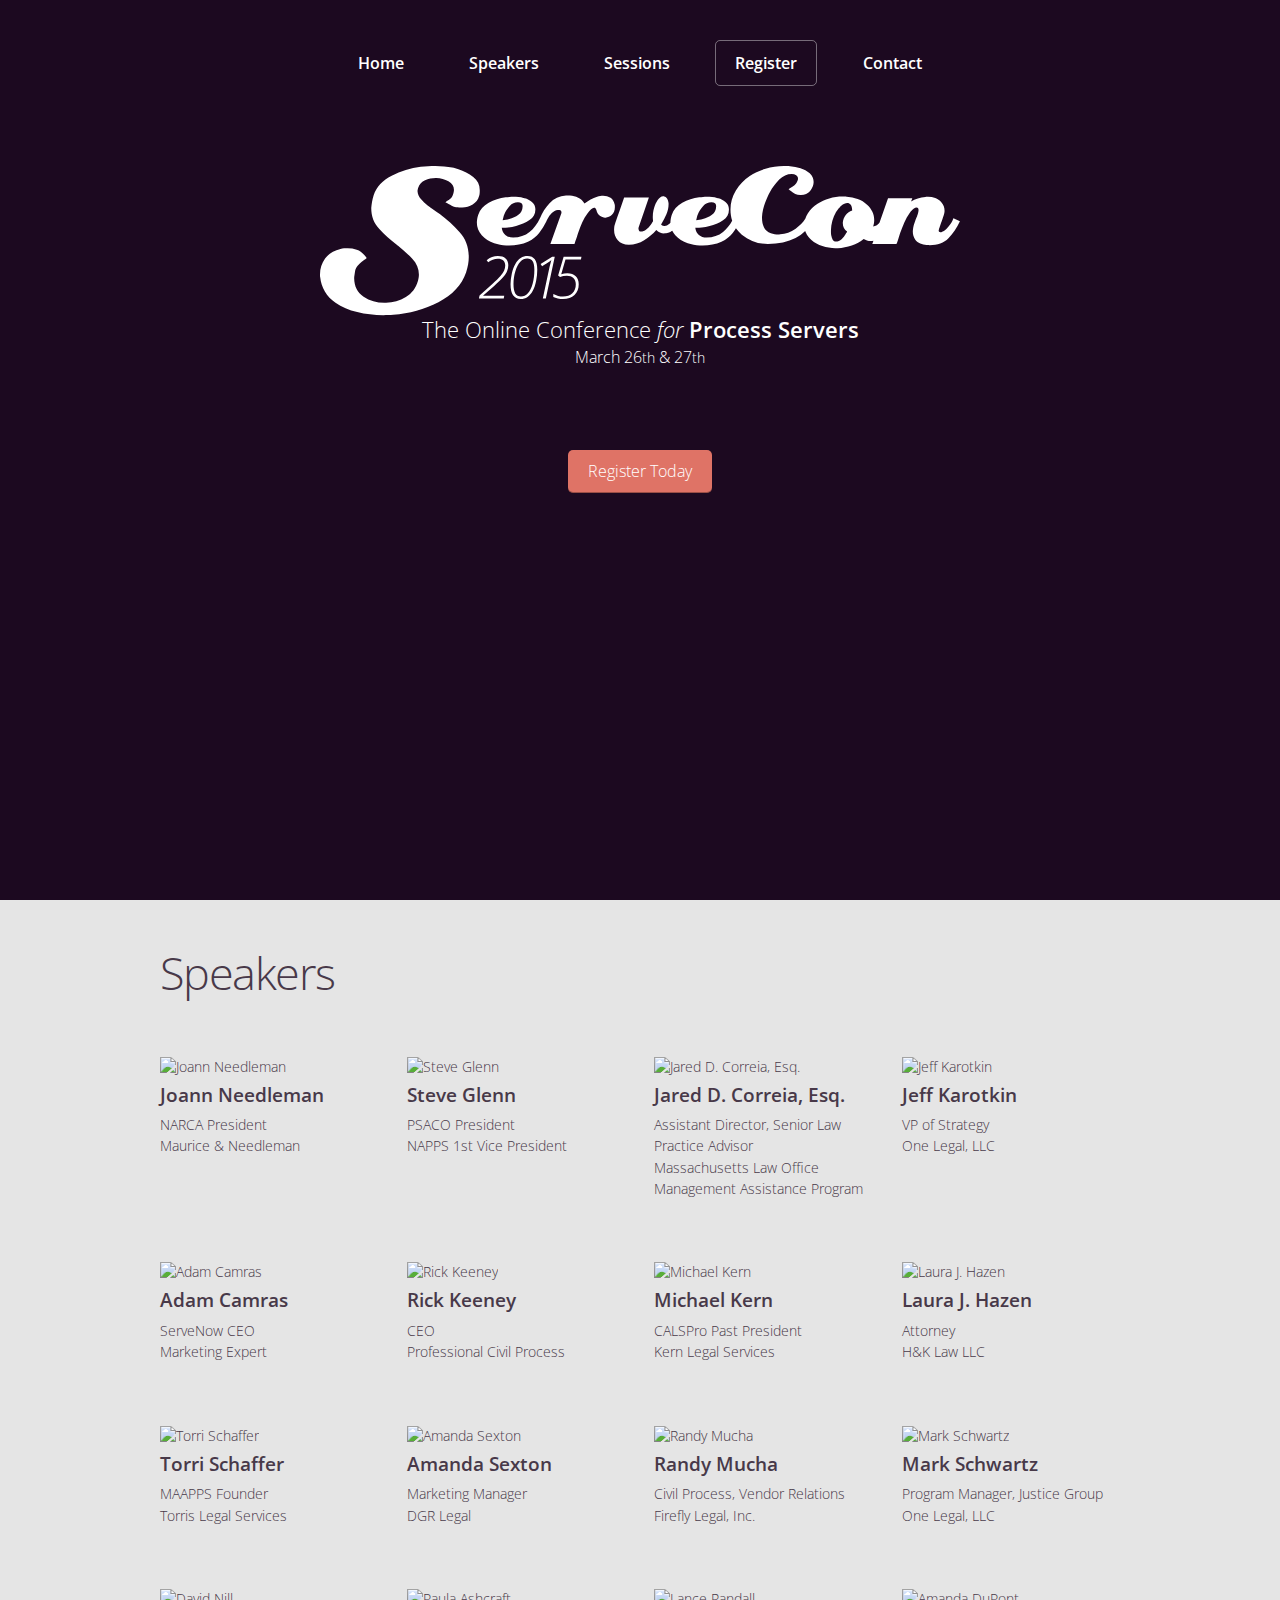
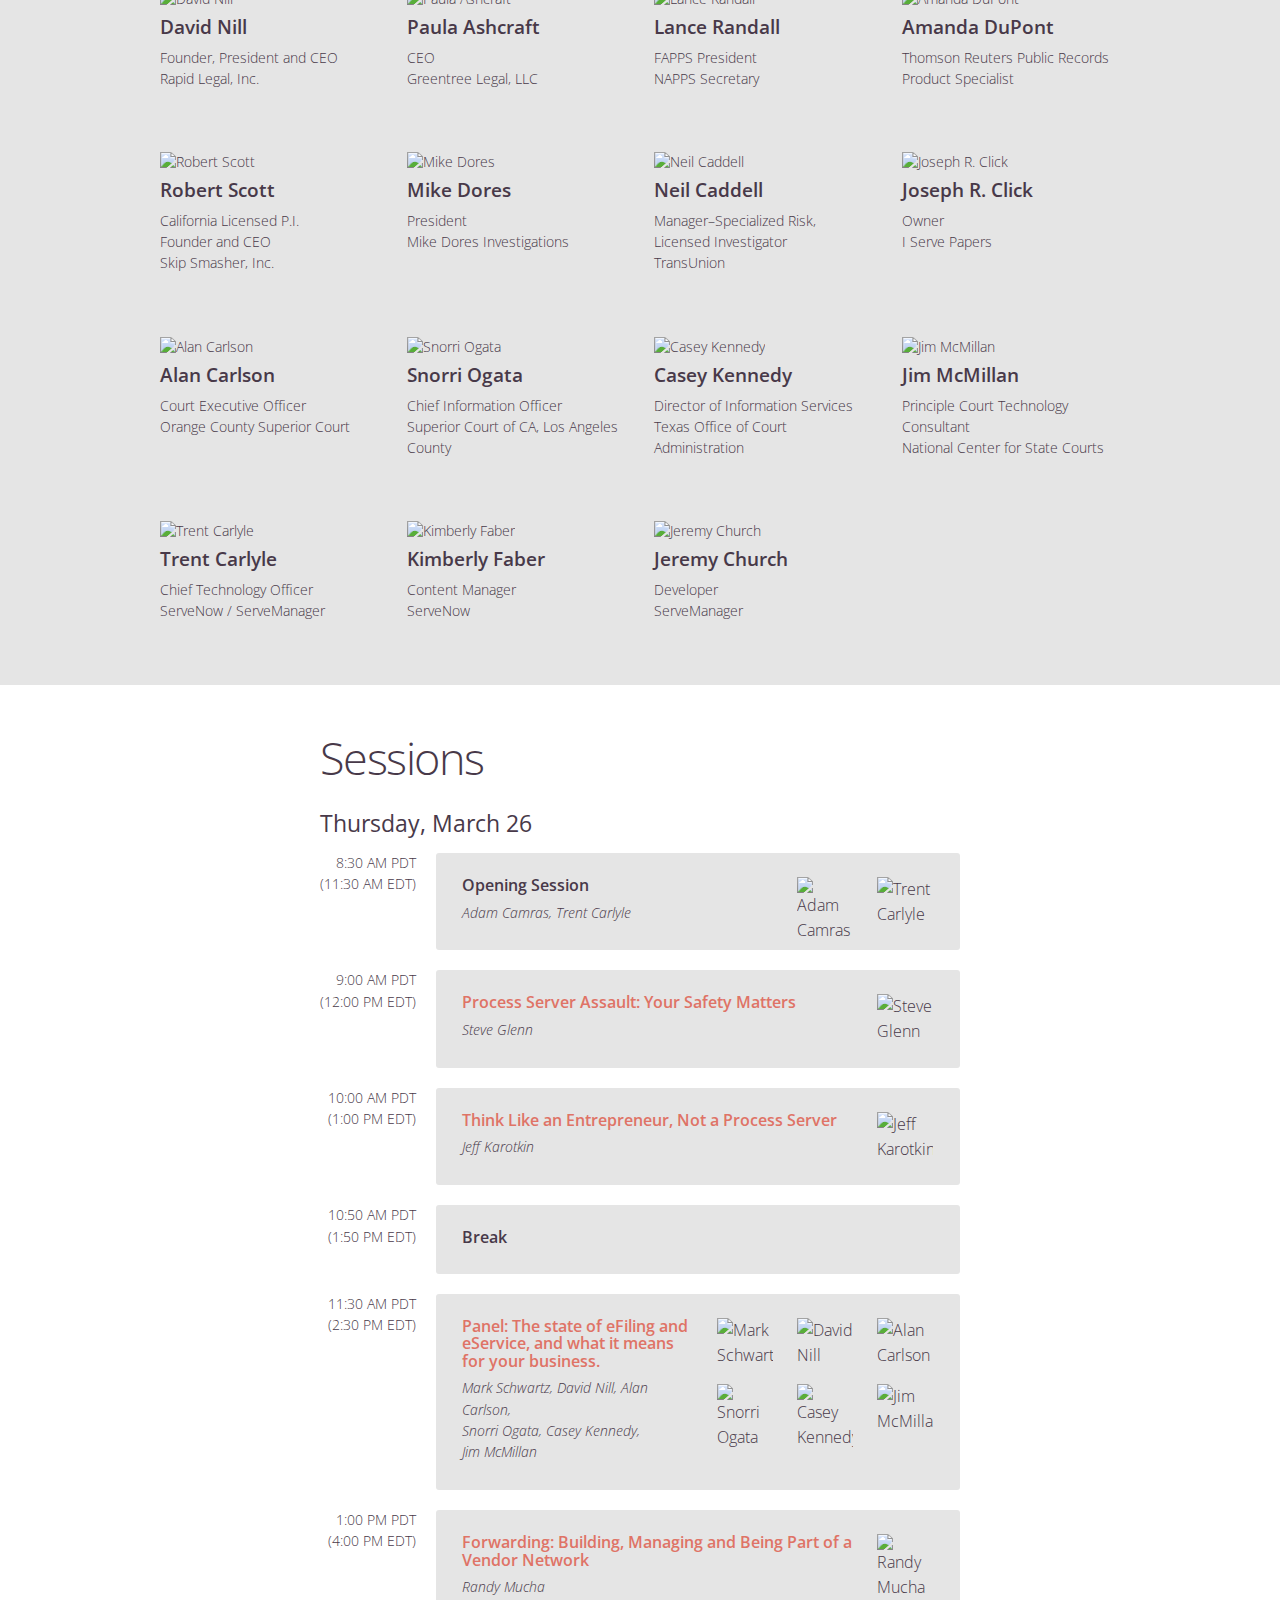
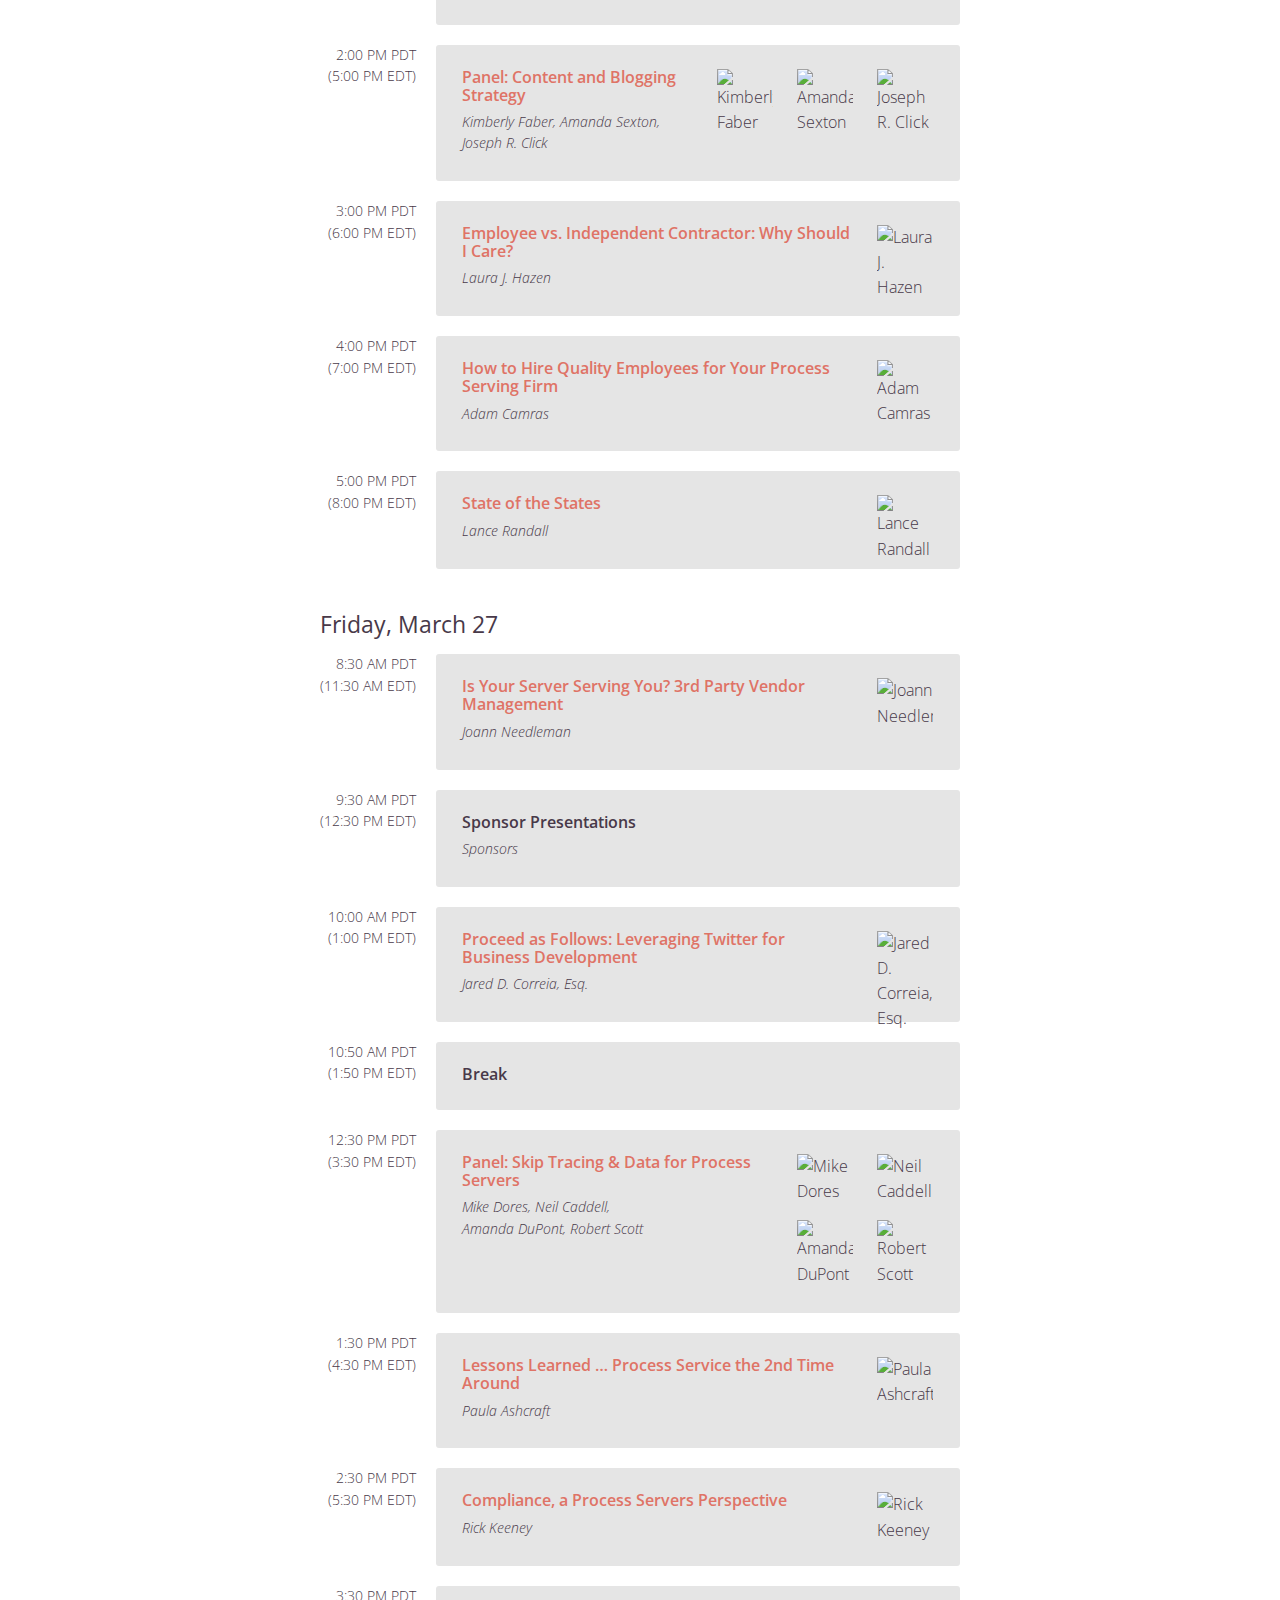
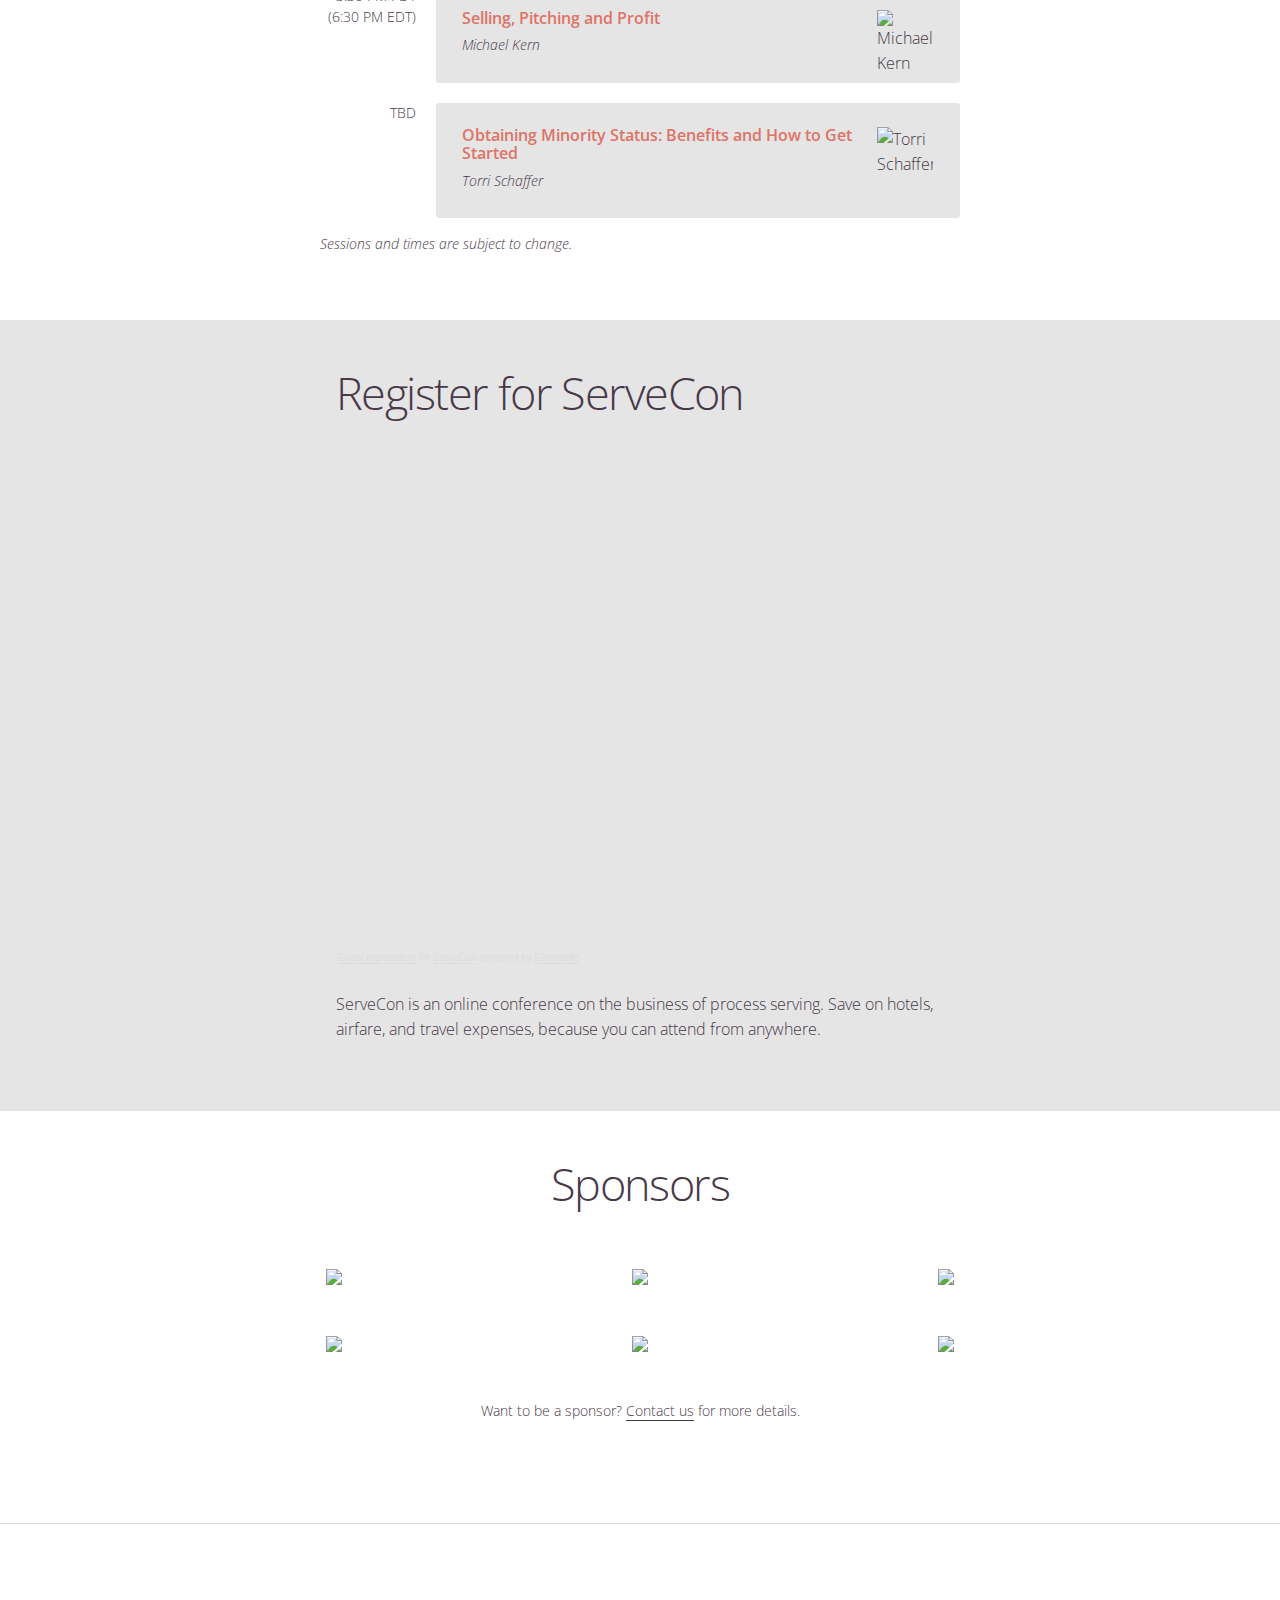
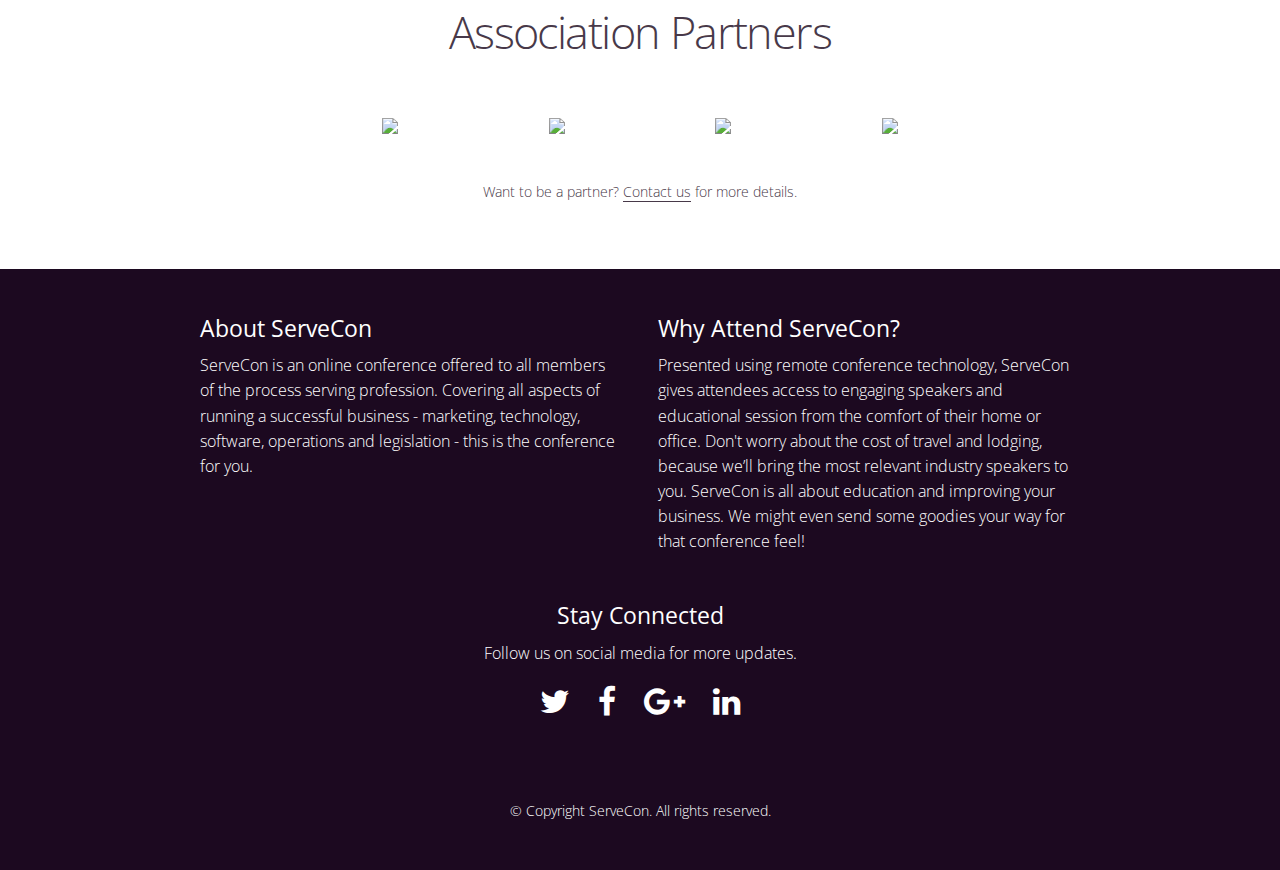
==== index.html @ 5e52f61b "Remove colorbox js" ====
<!DOCTYPE html>
<html lang='en-US'>
  <head>
    <meta charset='UTF-8'>
    <meta content='width=device-width' name='viewport'>
    <title>ServeCon | The Online Conference for Process Servers</title>
    <meta content='ServeCon is an online conference for process servers.' name='description'>
    <meta content='servecon, process server, server, servers, process of service, conference, online, 2015, serve' name='keywords'>
    <link href='application.css' media='all' rel='stylesheet' type='text/css'>
    <link href='https://fonts.googleapis.com/css?family=Open+Sans:300,300italic,400,400italic,600,600italic' rel='stylesheet' type='text/css'>
    <link href='https://maxcdn.bootstrapcdn.com/font-awesome/4.1.0/css/font-awesome.min.css' rel='stylesheet'>
    <link href='colorbox.css' media='all' rel='stylesheet' type='text/css'>
    <script>
    (function(i,s,o,g,r,a,m){i['GoogleAnalyticsObject']=r;i[r]=i[r]||function(){
    (i[r].q=i[r].q||[]).push(arguments)},i[r].l=1*new Date();a=s.createElement(o),
    m=s.getElementsByTagName(o)[0];a.async=1;a.src=g;m.parentNode.insertBefore(a,m)
    })(window,document,'script','//www.google-analytics.com/analytics.js','ga');
    ga('create', 'UA-209728-29', 'auto');
    ga('send', 'pageview');
    </script>
  </head>
  <body>
    <header class='app_header js_win_height text_center'>
      <div class='app_header_bg'></div>
      <div class='btn_menu text_right'>
        <span class='fa fa-bars' data-toggle='.js_site_nav'></span>
      </div>
      <nav class='app_nav js_site_nav'>
        <a href='index.html'>Home</a>
        <a data-anchor='#a-speakers' href='index.html#a-speakers'>Speakers</a>
        <a data-anchor='#a-sessions' href='index.html#a-sessions'>Sessions</a>
        <a class='nav_btn' data-anchor='#a-register' href='index.html#a-register'>Register</a>
        <!-- %a{:href => "help.html"} Help -->
        <a href='contact.html'>Contact</a>
      </nav>
      <div class='main_feature'>
        <svg class='app_logo home_page align_center' enable-background='new 0 0 419.693 97.847' height='97.847px' space='preserve' version='1.1' viewbox='0 0 419.693 97.847' width='419.693px' x='0px' xmlns:xlink='http://www.w3.org/1999/xlink' xmlns='http://www.w3.org/2000/svg' y='0px'>
          <path d='M412.128 47.328c-2.99 3.049-7.107 4.573-12.35 4.57 c-0.342 0-0.684-0.016-1.026-0.043c-0.342-0.03-0.684-0.042-1.025-0.042c-1.424-0.172-2.792-0.513-4.103-1.027 c-1.311-0.512-2.393-1.337-3.247-2.478c-0.571-0.797-0.982-1.638-1.24-2.521c-0.256-0.883-0.384-1.78-0.384-2.692 c0-0.456 0.028-0.911 0.086-1.367c0.056-0.456 0.112-0.883 0.17-1.282c0.172-0.911 0.413-1.823 0.727-2.735 c0.313-0.911 0.612-1.765 0.897-2.564c0.057-0.171 0.172-0.455 0.342-0.854c0.172-0.398 0.37-0.854 0.599-1.368 c0.057-0.285 0.128-0.556 0.214-0.812c0.085-0.256 0.185-0.526 0.298-0.812c0.114-0.456 0.214-0.897 0.3-1.324 c0.086-0.428 0.128-0.812 0.128-1.154c0-0.455-0.1-0.84-0.3-1.154c-0.199-0.313-0.527-0.47-0.981-0.47 c-0.57 0-1.226 0.271-1.967 0.812c-0.741 0.542-1.595 1.467-2.563 2.777c-1.368 1.938-2.536 4.032-3.504 6.28 c-0.971 2.251-1.88 4.544-2.735 6.88c-0.341 1.083-0.685 2.151-1.026 3.206c-0.342 1.055-0.683 2.094-1.024 3.12 c-0.058 0.114-0.115 0.242-0.172 0.384c-0.057 0.144-0.114 0.3-0.17 0.471h-15.897c0.248-0.727 0.494-1.447 0.742-2.173 c-0.567 0.133-1.154 0.208-1.768 0.208c-0.854 0-1.668-0.128-2.437-0.385c-0.77-0.256-1.495-0.583-2.18-0.983 c-2.222 1.824-4.829 3.249-7.819 4.273c-2.992 1.026-6.057 1.624-9.189 1.795c-0.228 0-0.47 0-0.726 0c-0.257 0-0.528 0-0.813 0 c-2.963 0-5.812-0.443-8.546-1.324c-2.735-0.885-5.129-2.208-7.18-3.975c-1.654-1.481-2.851-3.063-3.59-4.744 c-0.183-0.413-0.341-0.827-0.478-1.241c-1.949 1.9-4.054 3.441-6.317 4.618c-5.042 2.622-11.097 3.932-18.161 3.93 c-6.44 0-12.138-2.037-17.095-6.111c-1.521-1.25-2.807-2.634-3.861-4.149c-0.679 1.069-1.382 2.103-2.121 3.08 c-1.767 2.337-4.218 4.246-7.35 5.727c-1.882 0.854-3.861 1.482-5.941 1.88c-2.081 0.399-4.203 0.599-6.367 0.6 c-0.341 0-0.685 0-1.026 0s-0.655-0.029-0.939-0.085c-1.368-0.058-2.706-0.214-4.017-0.47c-1.313-0.256-2.595-0.583-3.846-0.983 c-3.307-1.139-6.027-2.876-8.163-5.214c-0.822-0.898-1.483-1.862-1.989-2.888c-0.402 0.261-0.822 0.497-1.259 0.71 c-0.883 0.427-1.81 0.726-2.777 0.897c-0.229 0-0.457 0.015-0.683 0.042c-0.229 0.029-0.457 0.043-0.686 0.04 c-0.911 0-1.81-0.185-2.69-0.556c-0.885-0.37-1.668-0.954-2.352-1.752c-2.337 2.621-5 4.901-7.991 6.84 c-2.992 1.938-6.34 2.905-10.043 2.905c-3.191 0-5.599-0.967-7.223-2.905c-1.623-1.937-2.436-4.216-2.436-6.837 c0-0.398 0.014-0.783 0.043-1.154c0.027-0.37 0.071-0.754 0.128-1.154c0.056-0.341 0.142-0.697 0.257-1.068 c0.114-0.37 0.227-0.754 0.342-1.153c0.969-2.849 1.952-5.654 2.948-8.419c0.997-2.763 1.952-5.541 2.863-8.333h16.239 c-1.083 3.134-2.166 6.312-3.248 9.53c-1.083 3.22-2.193 6.425-3.333 9.615c-0.058 0.228-0.116 0.442-0.172 0.64 c-0.057 0.201-0.084 0.414-0.084 0.642c0 0.51 0.13 0.97 0.38 1.367c0.256 0.4 0.67 0.6 1.24 0.6 c1.196 0 2.351-0.456 3.462-1.367c1.11-0.911 2.065-1.909 2.862-2.992c0.344-0.456 0.642-0.897 0.899-1.325 c0.256-0.428 0.497-0.812 0.725-1.154c-0.056-0.456-0.1-0.911-0.128-1.368c-0.029-0.456-0.042-0.911-0.042-1.367 c0-0.342 0.013-0.712 0.042-1.111c0.028-0.398 0.044-0.77 0.044-1.111c0.17-1.481 0.482-2.948 0.939-4.401 c0.455-1.453 1.055-2.749 1.796-3.889c0.056-0.056 0.098-0.128 0.128-0.213c0.027-0.085 0.07-0.157 0.128-0.214 c0.513-0.684 1.081-1.295 1.71-1.837c0.625-0.541 1.309-0.812 2.051-0.812c0.112 0 0.23 0 0.34 0 c0.112 0 0.2 0.03 0.26 0.085c0.911 0.23 1.58 0.73 2.01 1.496c0.428 0.77 0.7 1.58 0.81 2.44 c0.056 0.23 0.09 0.44 0.09 0.641c0 0.2 0 0.41 0 0.641c0 2.223-0.472 4.402-1.411 6.539c-0.94 2.137-1.981 4.117-3.12 5.94 c-0.058 0.171-0.128 0.314-0.214 0.428c-0.086 0.115-0.157 0.229-0.214 0.342c0.172 0.17 0.36 0.31 0.56 0.43 c0.2 0.12 0.41 0.23 0.64 0.342c0.228 0.06 0.44 0.1 0.64 0.128c0.2 0.03 0.39 0.04 0.56 0.04 c1.026 0 1.979-0.413 2.863-1.239c0.322-0.302 0.617-0.622 0.898-0.95c0-0.011-0.002-0.021-0.002-0.033 c0-0.797 0.072-1.609 0.214-2.436c0.143-0.826 0.355-1.667 0.642-2.521c1.139-3.419 3.446-6.082 6.924-7.992 c3.474-1.908 7.178-3.119 11.111-3.632c0.853-0.113 1.694-0.199 2.521-0.256c0.825-0.056 1.637-0.085 2.436-0.085 c1.196 0 2.36 0.06 3.5 0.171c1.139 0.12 2.19 0.31 3.16 0.598c0.172 0.06 0.33 0.1 0.47 0.13 c0.143 0.03 0.3 0.07 0.47 0.128c1.652 0.46 3.2 1.25 4.66 2.394c1.452 1.14 2.21 2.68 2.26 4.62 c0.114 3.077-1.168 5.5-3.846 7.265c-2.679 1.767-5.613 3.049-8.804 3.846c-1.766 0.457-3.476 0.77-5.128 0.94 c-1.654 0.171-3.076 0.229-4.273 0.171c0.284 2.05 1.07 3.63 2.35 4.744c1.28 1.11 2.98 1.67 5.08 1.67 c4.273 0 7.863-1.196 10.77-3.59c2.438-2.007 4.428-4.461 5.983-7.351c-0.738-2.241-1.111-4.689-1.111-7.35 c0-4.558 1.182-8.746 3.547-12.564c2.363-3.817 5.397-6.951 9.103-9.402c3.02-2.107 6.466-3.731 10.343-4.872 c3.873-1.139 7.891-1.709 12.05-1.709c0.684 0 1.35 0.01 2.01 0.043c0.653 0.03 1.32 0.07 2.01 0.13 c2.336 0.17 4.63 0.58 6.88 1.239c2.25 0.66 4.26 1.78 6.03 3.376c0.911 0.8 1.57 1.7 1.97 2.69 c0.397 1 0.6 2.01 0.6 3.034c0 2.108-0.77 4.032-2.308 5.77c-1.539 1.739-3.534 2.636-5.983 2.69 c-1.426 0.058-2.679-0.184-3.762-0.726c-1.082-0.541-2.107-1.21-3.076-2.009c-0.228-0.171-0.457-0.355-0.684-0.556 c-0.229-0.199-0.457-0.413-0.684-0.641c0.171-0.056 0.326-0.128 0.47-0.214c0.143-0.085 0.3-0.156 0.47-0.213 c1.139-0.626 2.138-1.295 2.992-2.008c0.854-0.712 1.538-1.752 2.05-3.12c0.114-0.227 0.187-0.44 0.214-0.641 c0.028-0.199 0.044-0.413 0.044-0.641c0-0.969-0.399-1.71-1.196-2.223c-0.799-0.513-1.768-0.769-2.907-0.769 c-3.076 0-5.811 1.226-8.204 3.675c-2.394 2.451-4.417 5.158-6.069 8.12c-0.683 1.254-1.296 2.508-1.838 3.76 c-0.541 1.254-1.011 2.393-1.41 3.419c-0.455 1.254-0.883 2.679-1.28 4.273c-0.399 1.596-0.629 3.192-0.686 4.79 c0 0.17 0 0.33 0 0.47c0 0.14 0 0.3 0 0.47c0 2.11 0.41 4.08 1.24 5.897c0.825 1.82 2.35 3.13 4.57 3.93 c0.797 0.29 1.61 0.5 2.44 0.641c0.825 0.14 1.67 0.21 2.52 0.213c0.229 0 0.44 0 0.64 0c0.199 0 0.385-0.028 0.556-0.085 c3.531-0.227 6.894-1.466 10.086-3.718c2.695-1.902 4.796-4.063 6.313-6.474c0.398-1.214 0.961-2.405 1.72-3.568 c1.594-2.45 3.702-4.53 6.324-6.24c2.278-1.481 4.843-2.65 7.691-3.504s5.783-1.282 8.804-1.282c0.456 0 0.9 0.01 1.32 0.04 c0.427 0.03 0.87 0.04 1.32 0.042c2.449 0.23 4.84 0.76 7.18 1.581c2.336 0.83 4.39 2.07 6.15 3.72 c1.539 1.37 2.71 2.92 3.5 4.658c0.798 1.74 1.2 3.55 1.2 5.427c0 0.684-0.058 1.367-0.172 2.05 c-0.113 0.684-0.285 1.368-0.512 2.051c0.797-0.113 1.495-0.327 2.094-0.641c0.598-0.313 1.181-0.812 1.752-1.496 c0.125-0.125 0.248-0.267 0.373-0.418c0.103-0.301 0.207-0.605 0.311-0.907c1.71-4.985 3.446-9.985 5.214-15h15.897 c-0.058 0.171-0.115 0.342-0.172 0.513c-0.058 0.171-0.115 0.342-0.171 0.512c-0.114 0.229-0.2 0.428-0.256 0.6 c-0.058 0.17-0.114 0.341-0.171 0.512c1.31-0.74 2.777-1.381 4.401-1.923c1.624-0.541 3.29-0.897 5-1.068 c0.284-0.056 0.568-0.085 0.855-0.085c0.284 0 0.57 0 0.85 0c1.652 0 3.23 0.27 4.74 0.81 c1.509 0.54 2.83 1.44 3.97 2.692c0.741 0.8 1.28 1.68 1.62 2.649c0.343 0.97 0.51 1.97 0.51 2.99 c0 0.229-0.015 0.485-0.042 0.77c-0.03 0.286-0.074 0.542-0.129 0.769c-0.058 0.286-0.115 0.556-0.171 0.81 c-0.058 0.257-0.144 0.528-0.256 0.812c-0.172 0.57-0.371 1.154-0.6 1.752c-0.228 0.598-0.427 1.211-0.598 1.84 c-0.229 0.57-0.457 1.154-0.685 1.752s-0.428 1.211-0.598 1.838c-0.058 0.115-0.115 0.256-0.172 0.43 c-0.058 0.171-0.113 0.371-0.17 0.598c-0.058 0.115-0.115 0.243-0.171 0.385c-0.058 0.143-0.086 0.299-0.086 0.47 c-0.057 0.115-0.101 0.257-0.128 0.428c-0.03 0.17-0.042 0.314-0.042 0.427c0 0.29 0.09 0.53 0.26 0.73 c0.171 0.2 0.46 0.3 0.85 0.299c0.342 0 0.669-0.056 0.983-0.171c0.312-0.113 0.641-0.256 0.982-0.427 c0.684-0.456 1.381-1.039 2.094-1.752c0.711-0.712 1.353-1.438 1.924-2.18c0.455-0.569 0.854-1.139 1.196-1.709 c0.342-0.569 0.598-1.082 0.77-1.538c0.056-0.114 0.113-0.227 0.17-0.342c0.056-0.114 0.113-0.257 0.172-0.428 c0-0.113 0.027-0.227 0.085-0.342c0.057-0.114 0.114-0.227 0.171-0.342l4.274 2.051C417.642 40.59 415.12 44.28 412.13 47.328z M248.84 35.319c0.739-0.114 1.48-0.285 2.222-0.513c2.165-0.569 4.146-1.509 5.94-2.82c1.794-1.31 2.721-3.133 2.777-5.47 c0-0.968-0.256-1.652-0.77-2.051c-0.512-0.398-1.253-0.626-2.222-0.684c-2.109-0.056-3.932 0.741-5.47 2.39 c-1.538 1.653-2.707 3.476-3.504 5.47c-0.285 0.684-0.513 1.367-0.685 2.051c-0.17 0.684-0.313 1.311-0.426 1.88 C247.387 35.52 248.1 35.43 248.84 35.319z M348.026 25.447c-0.598-0.769-1.354-1.154-2.266-1.154 c-0.569 0-1.195 0.158-1.88 0.47c-0.684 0.314-1.367 0.756-2.052 1.325c-0.285 0.228-0.556 0.485-0.812 0.77 c-0.256 0.286-0.527 0.57-0.811 0.854c-1.313 1.539-2.365 3.291-3.163 5.257c-0.799 1.966-1.368 3.974-1.71 6.03 c-0.058 0.684-0.115 1.354-0.171 2.009c-0.059 0.655-0.086 1.297-0.086 1.923c0 0.34 0.01 0.77 0.04 1.28 c0.028 0.51 0.1 1.02 0.21 1.538c0.171 0.97 0.47 1.84 0.9 2.607c0.428 0.77 1.1 1.15 2.01 1.15 c1.423 0 2.69-0.498 3.802-1.496c1.112-0.996 2.01-2.122 2.692-3.376c0.172-0.285 0.342-0.556 0.514-0.812 c0.17-0.256 0.312-0.526 0.428-0.812c-0.913-0.626-1.612-1.41-2.094-2.35c-0.485-0.94-0.728-1.951-0.728-3.035 c0-0.113 0-0.227 0-0.341s0-0.199 0-0.257c0.17-1.709 0.812-3.318 1.922-4.829c1.112-1.509 2.523-2.492 4.231-2.948 C348.951 27.48 348.62 26.22 348.03 25.447z M187.218 33.866c-0.058 0-0.1 0-0.128 0c-0.03 0-0.072 0-0.129 0 c-1.196 0-2.337-0.398-3.419-1.197c-1.083-0.797-1.852-2.079-2.307-3.846c-0.171-0.513-0.385-0.897-0.641-1.154 c-0.256-0.256-0.556-0.355-0.897-0.299c-0.57 0-1.211 0.328-1.923 0.983c-0.713 0.655-1.467 1.553-2.265 2.69 c-1.367 1.766-2.536 3.732-3.505 5.897c-0.969 2.167-1.824 4.359-2.563 6.582c-0.342 0.969-0.656 1.91-0.941 2.82 c-0.286 0.912-0.598 1.824-0.939 2.735c-0.116 0.342-0.229 0.684-0.343 1.025c-0.115 0.342-0.229 0.683-0.342 1.026h-15.812 l7.094-19.83c0.114-0.227 0.172-0.427 0.172-0.598s0-0.313 0-0.427c0-0.626-0.244-1.039-0.727-1.239 c-0.484-0.199-1.04-0.27-1.666-0.214c-1.482 0.171-2.793 0.854-3.932 2.051c-1.141 1.197-2.082 2.479-2.821 3.85 c-0.171 0.286-0.342 0.599-0.513 0.94c-0.084 0.168-0.161 0.33-0.231 0.484l0.061 0.028c-1.425 2.85-3.021 5.442-4.786 7.78 c-1.767 2.337-4.218 4.246-7.351 5.727c-1.88 0.854-3.861 1.482-5.94 1.88c-2.081 0.399-4.202 0.599-6.368 0.6 c-0.341 0-0.683 0-1.025 0c-0.342 0-0.656-0.029-0.941-0.085c-1.367-0.058-2.707-0.214-4.017-0.47s-2.593-0.583-3.846-0.983 c-3.306-1.139-6.025-2.876-8.163-5.214c-2.137-2.335-3.205-5.099-3.205-8.291c0-0.797 0.07-1.609 0.214-2.436 c0.141-0.826 0.354-1.667 0.641-2.521c1.14-3.419 3.447-6.082 6.923-7.992c3.475-1.908 7.18-3.119 11.111-3.632 c0.855-0.113 1.694-0.199 2.521-0.256c0.825-0.056 1.637-0.085 2.436-0.085c1.197 0 2.36 0.06 3.5 0.17 c1.14 0.12 2.19 0.31 3.16 0.598c0.171 0.06 0.33 0.1 0.47 0.128c0.142 0.03 0.3 0.07 0.47 0.13 c1.652 0.46 3.21 1.25 4.66 2.394c1.452 1.14 2.21 2.68 2.27 4.615c0.113 3.077-1.168 5.5-3.847 7.26 c-2.679 1.767-5.612 3.049-8.803 3.846c-1.768 0.457-3.477 0.77-5.128 0.94c-1.654 0.171-3.078 0.229-4.274 0.17 c0.285 2.05 1.07 3.63 2.35 4.744c1.282 1.11 2.98 1.67 5.09 1.667c4.273 0 7.863-1.196 10.769-3.59 c2.906-2.393 5.185-5.412 6.837-9.06l0.02 0.009c1.471-3.604 3.553-6.871 6.262-9.795c2.876-3.105 6.48-4.771 10.812-5 c0.398-0.056 0.813-0.085 1.24-0.085c0.428 0 0.87 0.03 1.32 0.085c1.88 0.12 3.69 0.58 5.43 1.41 c1.736 0.83 3.12 2.07 4.14 3.718c1.253-0.911 2.577-1.766 3.974-2.564c1.396-0.797 2.834-1.424 4.317-1.88 c0.683-0.227 1.353-0.385 2.008-0.47s1.296-0.128 1.924-0.128c0.855 0 1.69 0.12 2.52 0.342c0.825 0.23 1.61 0.57 2.35 1.03 c0.741 0.51 1.33 1.14 1.75 1.88c0.427 0.74 0.73 1.51 0.9 2.307c0.113 0.34 0.17 0.68 0.17 1.026c0 0.34 0 0.66 0 0.94 c0 2.109-0.641 3.775-1.922 5C190.167 33.25 188.76 33.87 187.22 33.866z M121.92 35.319c0.74-0.114 1.481-0.285 2.222-0.513 c2.165-0.569 4.145-1.509 5.94-2.82c1.795-1.31 2.72-3.133 2.778-5.47c0-0.968-0.256-1.652-0.769-2.051 c-0.513-0.398-1.254-0.626-2.222-0.684c-2.109-0.056-3.933 0.741-5.471 2.393c-1.538 1.653-2.707 3.476-3.504 5.47 c-0.286 0.684-0.513 1.367-0.684 2.051c-0.171 0.684-0.313 1.311-0.427 1.88C120.466 35.52 121.18 35.43 121.92 35.319z M104.331 19.747c-0.689 2.457-2.088 4.273-4.2 5.452c-2.114 1.179-4.398 1.868-6.853 2.063c-0.198 0-0.368 0-0.515 0 c-0.148 0-0.32 0-0.516 0c-0.688 0-1.351-0.048-1.989-0.147c-0.64-0.097-1.253-0.196-1.843-0.295 c-0.688-0.196-1.376-0.465-2.063-0.811c-0.688-0.343-1.376-0.711-2.063-1.105c-0.394-0.196-0.737-0.391-1.031-0.589 c-0.295-0.196-0.641-0.392-1.032-0.589c0.59-0.392 1.106-0.737 1.548-1.032c0.442-0.295 0.859-0.589 1.253-0.884 c0.589-0.392 1.08-0.884 1.473-1.474c0.391-0.589 0.737-1.474 1.031-2.653c0.098-0.391 0.171-0.76 0.221-1.105 c0.048-0.343 0.074-0.663 0.074-0.958c0-2.454-1.204-4.347-3.61-5.673c-2.408-1.326-5.036-2.038-7.884-2.136 c-0.098 0-0.172 0-0.221 0c-0.051 0-0.124 0-0.221 0c-2.457 0-4.79 0.516-7 1.547c-2.21 1.031-3.709 2.678-4.495 4.94 c-0.098 0.394-0.197 0.762-0.294 1.105c-0.099 0.345-0.147 0.713-0.147 1.105c0.097 1.87 0.83 3.59 2.21 5.16 c1.374 1.57 2.85 3 4.42 4.273c0.786 0.59 1.52 1.13 2.21 1.621c0.687 0.49 1.33 0.94 1.92 1.33 c0.59 0.39 1.2 0.83 1.84 1.326c0.637 0.49 1.3 0.94 1.99 1.326c4.715 3.54 9.06 7.52 13.04 11.94 c3.978 4.42 5.97 9.87 5.97 16.356c0 1.573-0.147 3.168-0.442 4.79s-0.736 3.367-1.326 5.23 c-2.85 8.253-8.893 14.736-18.125 19.451c-9.235 4.716-19.108 7.465-29.619 8.253c-1.082 0.097-2.162 0.17-3.242 0.22 c-1.083 0.049-2.162 0.074-3.242 0.074c-5.994 0-11.716-0.688-17.168-2.063c-5.452-1.376-10.193-3.44-14.22-6.189 c-2.947-1.964-5.282-4.421-6.999-7.368c-1.72-2.947-2.727-5.991-3.021-9.137C0.048 72.8 0 72.48 0 72.13 c0-0.343 0-0.711 0-1.104c0-3.731 1.105-7.17 3.315-10.315c2.21-3.144 5.575-5.255 10.094-6.336c0.785-0.197 1.57-0.318 2.358-0.37 c0.785-0.048 1.57-0.073 2.357-0.073c2.063 0 4.05 0.32 5.97 0.958c1.916 0.64 3.51 1.75 4.79 3.31 c0.589 0.69 1.01 1.18 1.25 1.475c0.244 0.29 0.37 0.54 0.37 0.736c0 0.1-0.051 0.198-0.147 0.29 c-0.099 0.1-0.32 0.246-0.663 0.441c-0.345 0.198-0.762 0.493-1.252 0.884c-0.099 0.1-0.221 0.198-0.368 0.29 c-0.147 0.1-0.32 0.198-0.516 0.295c-0.983 0.788-1.941 1.746-2.874 2.874c-0.935 1.129-1.499 2.334-1.695 3.61 c-0.099 0.787-0.221 1.572-0.368 2.356c-0.147 0.788-0.221 1.524-0.221 2.211c0.097 5.4 2.16 9.43 6.19 12.08 c4.027 2.65 8.55 3.98 13.56 3.979c0.196 0 0.39 0 0.59 0c0.196 0 0.39 0 0.59 0c4.617-0.196 8.938-1.473 12.968-3.83 c4.027-2.358 6.68-5.894 7.958-10.61c0.195-0.784 0.343-1.496 0.441-2.138c0.097-0.636 0.148-1.299 0.148-1.988 c0-3.929-1.451-7.391-4.348-10.389c-2.898-2.996-6.066-5.869-9.504-8.62c-0.099 0-0.173-0.023-0.221-0.074 c-0.051-0.05-0.124-0.123-0.221-0.221c-0.099-0.097-0.173-0.17-0.221-0.222c-0.051-0.048-0.125-0.073-0.221-0.073 c-4.126-3.242-7.909-6.705-11.347-10.389c-3.439-3.684-5.157-8.227-5.157-13.631c0.097-1.375 0.27-2.75 0.516-4.126 c0.244-1.375 0.613-2.848 1.105-4.42c1.865-5.501 5.796-9.726 11.789-12.673c5.991-2.947 12.328-4.862 19.009-5.747 c1.669-0.196 3.29-0.343 4.863-0.442C72.451 0.05 74.02 0 75.6 0c1.964 0.1 3.9 0.22 5.82 0.37 c1.916 0.15 3.66 0.37 5.23 0.663c0.687 0.1 1.38 0.25 2.06 0.442c0.687 0.2 1.38 0.39 2.06 0.59 c3.536 1.18 6.78 2.87 9.72 5.083c2.948 2.21 4.37 5.23 4.27 9.063c0 0.493-0.025 1.032-0.074 1.62 C104.648 18.42 104.53 19.06 104.33 19.747z M113.017 77.365c2.472-2.209 4.244-3.935 5.317-5.177 c1.073-1.242 1.862-2.405 2.368-3.491c0.505-1.086 0.758-2.21 0.758-3.37c0-1.398-0.412-2.509-1.236-3.333 s-2.053-1.236-3.688-1.236c-2.197 0-4.275 0.805-6.234 2.415l-1.011-1.366c2.247-1.822 4.706-2.733 7.376-2.733 c2.159 0 3.83 0.53 5.03 1.591c1.192 1.06 1.79 2.54 1.79 4.437c0 1.373-0.271 2.674-0.814 3.903s-1.426 2.549-2.649 3.96 c-1.223 1.41-3.164 3.301-5.822 5.672l-7.17 6.328v0.075h13.779l-0.318 1.797h-16.288l0.412-1.947L113.017 77.365z M128.108 64.19 c0.992-1.729 2.158-3.021 3.501-3.875c1.341-0.855 2.842-1.282 4.501-1.282c4.244 0 6.37 2.93 6.37 8.78 c0 2.508-0.256 5.036-0.768 7.582s-1.239 4.705-2.181 6.478s-2.087 3.104-3.435 3.997c-1.348 0.893-2.859 1.339-4.532 1.34 c-2.196 0-3.847-0.79-4.951-2.369c-1.104-1.578-1.658-3.997-1.658-7.254c0-2.321 0.278-4.702 0.833-7.143 C126.341 68.01 127.11 65.92 128.11 64.194z M128.052 83.562c0.779 1.34 2.01 2 3.7 2 c1.734 0 3.258-0.698 4.568-2.097c1.311-1.397 2.346-3.501 3.107-6.309c0.761-2.809 1.142-5.86 1.142-9.155 c0-2.483-0.372-4.324-1.113-5.522c-0.743-1.198-1.932-1.797-3.567-1.797c-1.672 0-3.179 0.705-4.521 2.12 c-1.342 1.41-2.425 3.463-3.248 6.159c-0.824 2.696-1.236 5.511-1.236 8.443C126.881 80.17 127.27 82.23 128.05 83.562z M153.95 59.467l-5.86 27.371h-1.966l4.212-19.751c0.237-1.148 0.699-2.977 1.385-5.485c-0.524 0.449-0.995 0.83-1.413 1.14 c-0.418 0.313-1.975 1.317-4.671 3.015l-0.974-1.461l7.601-4.83H153.95z M159.338 85.564c2.596 0 4.646-0.714 6.151-2.144 c1.503-1.429 2.256-3.385 2.256-5.869c0-1.747-0.531-3.117-1.591-4.109c-1.062-0.992-2.466-1.488-4.212-1.488 c-1.661 0-3.177 0.256-4.55 0.768l-1.235-0.917l3.613-12.337h11.682l-0.337 1.797h-10.128l-2.79 9.66 c1.222-0.362 2.565-0.543 4.024-0.543c2.346 0 4.17 0.64 5.48 1.909c1.304 1.27 1.96 3.02 1.96 5.22 c0 2.958-0.923 5.313-2.77 7.067c-1.848 1.754-4.388 2.631-7.62 2.631c-1.048 0-2.157-0.125-3.323-0.375 c-1.168-0.25-2.157-0.567-2.967-0.955V83.88C155.095 85 157.22 85.56 159.34 85.564z'></path>
        </svg>
        <span class='font_large text_white'>
          The Online Conference
          <em>for</em>
          <strong>Process Servers</strong>
        </span>
        <p class='break_large text_white'>March 26<span class="font_small">th</span> &amp; 27<span class="font_small">th</span></p>
        <p>
          <a class='btn' data-anchor='#a-register' href='index.html#a-register'>Register Today</a>
        </p>
      </div>
    </header>
    <div class='bg_gray_light row_padded' id='a-speakers' style='padding-bottom:0;'>
      <div class='align_center' style='max-width:60em;'>
        <h2 class='remove_margin_top break_small'>Speakers</h2>
        <div class='cols'>
          <div class='col_one_fourth_speakers'>
            <img alt='Joann Needleman' src='https://s3.amazonaws.com/lawgical/assets/data/2338/original.jpg'>
            <h3>
              <strong>Joann Needleman</strong>
            </h3>
            <p>
              NARCA President
              <br>
              Maurice &amp; Needleman
            </p>
          </div>
          <div class='col_one_fourth_speakers'>
            <img alt='Steve Glenn' src='https://s3.amazonaws.com/lawgical/assets/data/2233/original.png'>
            <h3>
              <strong>Steve Glenn</strong>
            </h3>
            <p>
              PSACO President
              <br>
              NAPPS 1st Vice President
            </p>
          </div>
          <div class='col_one_fourth_speakers'>
            <img alt='Jared D. Correia, Esq.' src='https://s3.amazonaws.com/lawgical/assets/data/2250/original.png'>
            <h3>
              <strong>Jared D. Correia, Esq.</strong>
            </h3>
            <p>
              Assistant Director, Senior Law Practice Advisor
              <br>
              Massachusetts Law Office Management Assistance Program
            </p>
          </div>
          <div class='col_one_fourth_speakers'>
            <img alt='Jeff Karotkin' src='https://s3.amazonaws.com/lawgical/assets/data/2242/original.png'>
            <h3>
              <strong>Jeff Karotkin</strong>
            </h3>
            <p>
              VP of Strategy
              <br>
              One Legal, LLC
            </p>
          </div>
          <div class='col_one_fourth_speakers'>
            <img alt='Adam Camras' src='https://s3.amazonaws.com/lawgical/assets/data/2226/original.png'>
            <h3>
              <strong>Adam Camras</strong>
            </h3>
            <p>
              ServeNow CEO
              <br>
              Marketing Expert
            </p>
          </div>
          <div class='col_one_fourth_speakers'>
            <img alt='Rick Keeney' src='https://s3.amazonaws.com/lawgical/assets/data/2388/original.jpg'>
            <h3>
              <strong>Rick Keeney</strong>
            </h3>
            <p>
              CEO
              <br>
              Professional Civil Process
            </p>
          </div>
          <div class='col_one_fourth_speakers'>
            <img alt='Michael Kern' src='https://s3.amazonaws.com/lawgical/assets/data/2227/original.png'>
            <h3>
              <strong>Michael Kern</strong>
            </h3>
            <p>
              CALSPro Past President
              <br>
              Kern Legal Services
            </p>
          </div>
          <div class='col_one_fourth_speakers'>
            <img alt='Laura J. Hazen' src='https://s3.amazonaws.com/lawgical/assets/data/2228/original.png'>
            <h3>
              <strong>Laura J. Hazen</strong>
            </h3>
            <p>
              Attorney
              <br>
              H&K Law LLC
            </p>
          </div>
          <div class='col_one_fourth_speakers'>
            <img alt='Torri Schaffer' src='https://s3.amazonaws.com/lawgical/assets/data/2248/original.png'>
            <h3>
              <strong>Torri Schaffer</strong>
            </h3>
            <p>
              MAAPPS Founder
              <br>
              Torris Legal Services
            </p>
          </div>
          <div class='col_one_fourth_speakers'>
            <img alt='Amanda Sexton' src='https://s3.amazonaws.com/lawgical/assets/data/2262/original.png'>
            <h3>
              <strong>Amanda Sexton</strong>
            </h3>
            <p>
              Marketing Manager
              <br>
              DGR Legal
            </p>
          </div>
          <div class='col_one_fourth_speakers'>
            <img alt='Randy Mucha' src='https://s3.amazonaws.com/lawgical/assets/data/2277/original.jpg'>
            <h3>
              <strong>Randy Mucha</strong>
            </h3>
            <p>
              Civil Process, Vendor Relations
              <br>
              Firefly Legal, Inc.
            </p>
          </div>
          <div class='col_one_fourth_speakers'>
            <img alt='Mark Schwartz' src='https://s3.amazonaws.com/lawgical/assets/data/2404/original.jpg'>
            <h3>
              <strong>Mark Schwartz</strong>
            </h3>
            <p>
              Program Manager, Justice Group
              <br>
              One Legal, LLC
            </p>
          </div>
          <div class='col_one_fourth_speakers'>
            <img alt='David Nill' src='https://s3.amazonaws.com/lawgical/assets/data/2417/original.jpg'>
            <h3>
              <strong>David Nill</strong>
            </h3>
            <p>
              Founder, President and CEO
              <br>
              Rapid Legal, Inc.
            </p>
          </div>
          <div class='col_one_fourth_speakers'>
            <img alt='Paula Ashcraft' src='https://s3.amazonaws.com/lawgical/assets/data/2083/original.jpg'>
            <h3>
              <strong>Paula Ashcraft</strong>
            </h3>
            <p>
              CEO
              <br>
              Greentree Legal, LLC
            </p>
          </div>
          <div class='col_one_fourth_speakers'>
            <img alt='Lance Randall' src='https://s3.amazonaws.com/lawgical/assets/data/2498/original.jpg'>
            <h3>
              <strong>Lance Randall</strong>
            </h3>
            <p>
              FAPPS President
              <br>
              NAPPS Secretary
            </p>
          </div>
          <div class='col_one_fourth_speakers'>
            <img alt='Amanda DuPont' src='https://s3.amazonaws.com/lawgical/assets/data/2472/original.jpg'>
            <h3>
              <strong>Amanda DuPont</strong>
            </h3>
            <p>
              Thomson Reuters Public Records Product Specialist
            </p>
          </div>
          <div class='col_one_fourth_speakers'>
            <img alt='Robert Scott' src='https://s3.amazonaws.com/lawgical/assets/data/2426/original.jpg'>
            <h3>
              <strong>Robert Scott</strong>
            </h3>
            <p>
              California Licensed P.I.
              <br>
              Founder and CEO
              <br>
              Skip Smasher, Inc.
            </p>
          </div>
          <div class='col_one_fourth_speakers'>
            <img alt='Mike Dores' src='https://s3.amazonaws.com/lawgical/assets/data/2419/original.jpg'>
            <h3>
              <strong>Mike Dores</strong>
            </h3>
            <p>
              President
              <br>
              Mike Dores Investigations
            </p>
          </div>
          <div class='col_one_fourth_speakers'>
            <img alt='Neil Caddell' src='https://s3.amazonaws.com/lawgical/assets/data/2418/original.jpg'>
            <h3>
              <strong>Neil Caddell</strong>
            </h3>
            <p>
              Manager–Specialized Risk, Licensed Investigator
              <br>
              TransUnion
            </p>
          </div>
          <div class='col_one_fourth_speakers'>
            <img alt='Joseph R. Click' src='https://s3.amazonaws.com/lawgical/assets/data/2456/original.jpg'>
            <h3>
              <strong>Joseph R. Click</strong>
            </h3>
            <p>
              Owner
              <br>
              I Serve Papers
            </p>
          </div>
          <div class='col_one_fourth_speakers'>
            <img alt='Alan Carlson' src='https://s3.amazonaws.com/lawgical/assets/data/2468/original.jpg'>
            <h3>
              <strong>Alan Carlson</strong>
            </h3>
            <p>
              Court Executive Officer
              <br>
              Orange County Superior Court
            </p>
          </div>
          <div class='col_one_fourth_speakers'>
            <img alt='Snorri Ogata' src='https://s3.amazonaws.com/lawgical/assets/data/2469/original.jpg'>
            <h3>
              <strong>Snorri Ogata</strong>
            </h3>
            <p>
              Chief Information Officer
              <br>
              Superior Court of CA, Los Angeles County
            </p>
          </div>
          <div class='col_one_fourth_speakers'>
            <img alt='Casey Kennedy' src='https://s3.amazonaws.com/lawgical/assets/data/2470/original.jpg'>
            <h3>
              <strong>Casey Kennedy</strong>
            </h3>
            <p>
              Director of Information Services
              <br>
              Texas Office of Court Administration
            </p>
          </div>
          <div class='col_one_fourth_speakers'>
            <img alt='Jim McMillan' src='https://s3.amazonaws.com/lawgical/assets/data/2471/original.jpg'>
            <h3>
              <strong>Jim McMillan</strong>
            </h3>
            <p>
              Principle Court Technology Consultant
              <br>
              National Center for State Courts
            </p>
          </div>
          <div class='col_one_fourth_speakers'>
            <img alt='Trent Carlyle' src='https://s3.amazonaws.com/lawgical/assets/data/2244/original.png'>
            <h3>
              <strong>Trent Carlyle</strong>
            </h3>
            <p>
              Chief Technology Officer
              <br>
              ServeNow / ServeManager
            </p>
          </div>
          <div class='col_one_fourth_speakers'>
            <img alt='Kimberly Faber' src='https://s3.amazonaws.com/lawgical/assets/data/2229/original.png'>
            <h3>
              <strong>Kimberly Faber</strong>
            </h3>
            <p>
              Content Manager
              <br>
              ServeNow
            </p>
          </div>
          <div class='col_one_fourth_speakers'>
            <img alt='Jeremy Church' src='https://s3.amazonaws.com/lawgical/assets/data/2230/original.png'>
            <h3>
              <strong>Jeremy Church</strong>
            </h3>
            <p>
              Developer
              <br>
              ServeManager
            </p>
          </div>
        </div>
      </div>
    </div>
    <div class='row_padded' id='a-sessions'>
      <div class='align_center' style='max-width:40em;'>
        <h2 class='remove_margin_top'>Sessions</h2>
        <h3>Thursday, March 26</h3>
        <div class='table_padded'>
          <div class='table_row'>
            <div class='table_cell cell_collapse'>
              <div class='font_small text_right'>
                8:30 AM PDT
                <br>
                (11:30 AM EDT)
              </div>
            </div>
            <div class='table_cell'>
              <div class='box_gray break_xs'>
                <img alt='Trent Carlyle' class='align_right' src='https://s3.amazonaws.com/lawgical/assets/data/2244/original.png' style='width:3.5em;'>
                <img alt='Adam Camras' class='align_right' src='https://s3.amazonaws.com/lawgical/assets/data/2226/original.png' style='width:3.5em;'>
                <h4 class='remove_margin_top'>
                  Opening Session
                </h4>
                <div class='font_small'>
                  <em>Adam Camras, Trent Carlyle</em>
                </div>
              </div>
            </div>
          </div>
          <div class='table_row'>
            <div class='table_cell cell_collapse'>
              <div class='font_small text_right'>
                9:00 AM PDT
                <br>
                (12:00 PM EDT)
              </div>
            </div>
            <div class='table_cell'>
              <div class='box_gray break_xs'>
                <a data-toggle='#js-server-assault' href='#'>
                  <img alt='Steve Glenn' class='align_right' src='https://s3.amazonaws.com/lawgical/assets/data/2233/original.png' style='width:3.5em;'>
                </a>
                <h4 class='remove_margin_top'>
                  <a data-toggle='#js-server-assault' href='#'>Process Server Assault: Your Safety Matters</a>
                </h4>
                <div class='font_small'>
                  <em>Steve Glenn</em>
                </div>
                <div class='font_small hide' id='js-server-assault'>
                  <div class='break_small'></div>
                  <p>Steve is passionate about this industry and the safety of process servers. The fear of assault is something every process server faces and little has been done in the way of legislation to protect them. However, legislation alone is not the solution. Steve will focus on what you can do to reduce the likelihood of assault while serving, and what you should do if you are a victim.</p>
                  <hr>
                  <div class='font_small'>
                    <h4>
                      <strong>Steve Glenn</strong>
                    </h4>
                    <p>
                      PSACO President
                      <br>
                      NAPPS 1st Vice President
                    </p>
                    <p>Steve is the current NAPPS 1st Vice President. He co-founded and has served as the Process Server Association of Colorado President since 2009. He created the PSACO Certification Course, authored the Process Servers Reference Manual and sat on the Colorado Supreme Court Civil Rule sub-committee. Before his career in legal support services, Steve served in the US Navy for 8 years then went on to a 22 year career in sales.</p>
                  </div>
                </div>
              </div>
            </div>
          </div>
          <div class='table_row'>
            <div class='table_cell cell_collapse'>
              <div class='font_small text_right'>
                10:00 AM PDT
                <br>
                (1:00 PM EDT)
              </div>
            </div>
            <div class='table_cell'>
              <div class='box_gray break_xs'>
                <a data-toggle='#js-think-like-server' href='#'>
                  <img alt='Jeff Karotkin' class='align_right' src='https://s3.amazonaws.com/lawgical/assets/data/2242/original.png' style='width:3.5em;'>
                </a>
                <h4 class='remove_margin_top'>
                  <a data-toggle='#js-think-like-server' href='#'>Think Like an Entrepreneur, Not a Process Server</a>
                </h4>
                <div class='font_small'>
                  <em>Jeff Karotkin</em>
                </div>
                <div class='font_small hide' id='js-think-like-server'>
                  <div class='break_small'></div>
                  <p>Jeff will explore what it means to be a entrepreneur and whether or not an entrepreneur might be willing to invest in your business today.  He will discuss what customers are looking for from a modern process serving agency, and how to stay innovative in our industry.</p>
                  <hr>
                  <div class='font_small'>
                    <h4>
                      <strong>Jeff Karotkin</strong>
                    </h4>
                    <p>
                      VP of Strategy
                      <br>
                      One Legal, LLC
                    </p>
                    <p>Jeff has 30 years of experience in the process serving and court filing industry. He previously served as Vice President and General Manager of Personal Attorney Service, Inc. in Van Nuys, California. During his 9-year tenure, Karotkin led the company through its strongest growth period, ultimately positioning it for its sale. As Vice president of Strategic Development, for One Legal LLC he is responsible for providing the vision and strategy that has enabled One Legal to be recognized as one of the most successful electronic filing service providers nationally.</p>
                    <p>Jeff has served on a wide range of boards and committees within the legal support industry including as past president of NAPPS, the National Association of Professional Process Servers and CALSPro, the California Association of Legal Support Professionals. He has also written numerous articles and has spoken at a variety of conferences and seminars on process serving and electronic court filing throughout California and North America.</p>
                  </div>
                </div>
              </div>
            </div>
          </div>
          <div class='table_row'>
            <div class='table_cell cell_collapse'>
              <div class='font_small text_right'>
                10:50 AM PDT
                <br>
                (1:50 PM EDT)
              </div>
            </div>
            <div class='table_cell'>
              <div class='box_gray break_xs'>
                <h4 class='remove_margin_top'>
                  Break
                </h4>
              </div>
            </div>
          </div>
          <div class='table_row'>
            <div class='table_cell cell_collapse'>
              <div class='font_small text_right'>
                11:30 AM PDT
                <br>
                (2:30 PM EDT)
              </div>
            </div>
            <div class='table_cell'>
              <div class='box_gray break_xs' style='overflow:hidden;'>
                <a data-toggle='#js-efiling-eservice' href='#'>
                  <img alt='Alan Carlson' class='align_right' src='https://s3.amazonaws.com/lawgical/assets/data/2468/original.jpg' style='width:3.5em;margin-bottom:1em;'>
                </a>
                <a data-toggle='#js-efiling-eservice' href='#'>
                  <img alt='David Nill' class='align_right' src='https://s3.amazonaws.com/lawgical/assets/data/2417/original.jpg' style='width:3.5em;margin-bottom:1em;'>
                </a>
                <a data-toggle='#js-efiling-eservice' href='#'>
                  <img alt='Mark Schwartz' class='align_right' src='https://s3.amazonaws.com/lawgical/assets/data/2404/original.jpg' style='width:3.5em;margin-bottom:1em;clear:left;'>
                </a>
                <a data-toggle='#js-efiling-eservice' href='#'>
                  <img alt='Jim McMillan' class='align_right' src='https://s3.amazonaws.com/lawgical/assets/data/2471/original.jpg' style='width:3.5em;clear:right;'>
                </a>
                <a data-toggle='#js-efiling-eservice' href='#'>
                  <img alt='Casey Kennedy' class='align_right' src='https://s3.amazonaws.com/lawgical/assets/data/2470/original.jpg' style='width:3.5em;'>
                </a>
                <a data-toggle='#js-efiling-eservice' href='#'>
                  <img alt='Snorri Ogata' class='align_right' src='https://s3.amazonaws.com/lawgical/assets/data/2469/original.jpg' style='width:3.5em;'>
                </a>
                <h4 class='remove_margin_top'>
                  <a data-toggle='#js-efiling-eservice' href='#'>Panel: The state of eFiling and eService, and what it means for your business.</a>
                </h4>
                <div class='font_small'>
                  <em>
                    Mark Schwartz, David Nill, Alan Carlson,
                    <br>
                    Snorri Ogata, Casey Kennedy, Jim&nbsp;McMillan
                  </em>
                </div>
                <div class='font_small hide' id='js-efiling-eservice'>
                  <div class='break_small'></div>
                  <p>Mark Schwartz, Program Manager for One Legal’s Justice Group and former president of CALSPro, will moderate a panel of “e-Professionals” who will bring you up to speed on the current state of eFiling and eService in the U.S. The discussion will also touch on relevant technology and the benefits that eFiling and eService can provide to you and your customers.  How does this disruptive technology affect your business? What can you do to remain relevant in the digital age? Join us at ServeCon 2015 to find out.</p>
                  <hr>
                  <div class='cols font_small'>
                    <div class='col_half'>
                      <h4>
                        <strong>Mark Schwartz</strong>
                      </h4>
                      <p>
                        Program Manager, Justice Group
                        <br>
                        One Legal, LLC
                      </p>
                      <p>As Program Manager for One Legal’s Justice Group, Mark is responsible for the direction, coordination and implementation of new and existing court eFiling and eService projects.</p>
                      <p>He has over 35 years of experience in the legal support profession and did his first court filing at the age of 13.  He is a former president and legislative chairman of the California Association of Legal Support Professionals and is a recipient of its highest honor, The Bert Rosenthal Memorial Award, for furthering and fostering the legal support profession.</p>
                      <p>Mark is a paralegal and is a subject matter expert on California service of process statutes and case law and California Rules of Court regarding eFiling and eService. He is also one of the developers of the CALSPro Certified Process Server program.</p>
                    </div>
                    <div class='col_half'>
                      <h4>
                        <strong>David Nill</strong>
                      </h4>
                      <p>
                        Founder, President and CEO
                        <br>
                        Rapid Legal, Inc.
                      </p>
                      <p>Three decades later, David still fervently believes; good is never good enough. Guided by his company's mission to propel the legal industry forward through web-based technology, David is determined to transform the legal landscape. Whether he's collecting feedback from customers, tweaking Rapid Legal's portal to streamline the ordering process or driving legislative change for the benefit of courts, law firms, and litigants; one thing's for sure, you'll always find David thinking of ways to harness the power of technology to simplify the lives of legal professionals.</p>
                    </div>
                  </div>
                  <div class='cols font_small'>
                    <div class='col_half'>
                      <h4>
                        <strong>Alan Carlson</strong>
                      </h4>
                      <p>
                        Court Executive Officer
                        <br>
                        Orange County Superior Court
                      </p>
                      <p>Alan Carlson has over 37 years of experience working in state and local justice systems across the country and internationally.  He currently serves as the chief executive officer of the Orange County Superior Court, one of the largest state trials courts in the country.  His duties include clerk of court, court administrator, and jury commissioner.  He previously served as the CEO in San Francisco Superior Court, the executive officer and jury commissioner in Monterey Superior Court, and the assistant executive officer and jury commissioner in Alameda Superior Court.  Other positions held included president of the Justice Management Institute (JMI), director of court services in the California Administrative Office of the Courts, and staff attorney of the National Center for State Courts.  Mr. Carlson holds a JD degree from Hastings College of Law and a BS degree from the University of California at Berkeley.</p>
                    </div>
                    <div class='col_half'>
                      <h4>
                        <strong>Snorri Ogata</strong>
                      </h4>
                      <p>
                        Chief Information Officer
                        <br>
                        Superior Court of CA, Los Angeles County
                      </p>
                      <p>Snorri Ogata is the Chief Information Officer for the Los Angeles County Superior Court where he is responsible for the Court’s overall information technology efforts in support of 530 judicial officers, 4,500 employees and 40 locations. He joined the Court as the CIO in January 2014. Most recently Snorri was the CIO for the Orange County (CA) Superior Court and has over 30 years of IT experience in a variety of industries.  Snorri is also on the Board of Directors for the Court Information Technology Officer Consortium and chairs the CITOC Education Sub-committee.</p>
                    </div>
                  </div>
                  <div class='cols font_small'>
                    <div class='col_half'>
                      <h4>
                        <strong>Casey Kennedy</strong>
                      </h4>
                      <p>
                        Director of Information Services
                        <br>
                        Texas Office of Court Administration
                      </p>
                      <p>Casey Kennedy guides a staff that provides direct IT services to the Supreme Court of Texas, Court of Criminal Appeals, the 14 intermediate appellate courts, and 5 judicial branch agencies.</p>
                      <p>Mr. Kennedy is also the lead OCA staff for the Judicial Committee on Information Technology, or JCIT. The committee is appointed by the Supreme Court and makes recommendations and sets standards for court technology in Texas.  He is currently on the executive board of the Court Information Technology Officer Consortium, a national organization of Court IT professionals, and last year placed first in the court technology “geek-off” competition at the national Court Technology Conference.  He holds a BA in computer science from The University of Texas at Austin.</p>
                    </div>
                    <div class='col_half'>
                      <h4>
                        <strong>Jim McMillan</strong>
                      </h4>
                      <p>
                        Principle Court Technology Consultant
                        <br>
                        National Center for State Courts
                      </p>
                      <p>Jim McMillan joined the National Center for State Courts in October 1990 and currently serves as a Principle Court Technology Consultant.</p>
                      <p>Mr. McMillan is senior faculty for the Institute for Court Management, and has provided technical assistance for trial and appellate courts and administrative offices in all 50 states in the USA. Notable consulting projects include the United States Supreme Court, Arkansas, and Massachusetts Supreme Court, and statewide court automation projects with Rhode Island, Maine, New Jersey, and South Carolina.</p>
                      <p>Internationally, Mr. McMillan has provided expertise to courts in Bosnia & Herzegovina, Bahamas, Croatia, Egypt, Trinidad & Tobago, Serbia, Ukraine, Russia, and the United Nations International Criminal Tribunal.</p>
                      <p>As Director of the Court Technology Laboratory for eleven years he was the co-recipient of the Howell Heflin Outstanding Project Award from the State Justice Institute and was co-founder of Courtroom 21 with the College of William and Mary School of Law.</p>
                      <p>He is co-author of A Guidebook for Electronic Court Filing and a contributing author to <em>Caseflow Management: The Heart of Court Management in the New Millennium.</em></p>
                    </div>
                  </div>
                </div>
              </div>
            </div>
          </div>
          <div class='table_row'>
            <div class='table_cell cell_collapse'>
              <div class='font_small text_right'>
                1:00 PM PDT
                <br>
                (4:00 PM EDT)
              </div>
            </div>
            <div class='table_cell'>
              <div class='box_gray break_xs'>
                <a data-toggle='#js-forwarding' href='#'>
                  <img alt='Randy Mucha' class='align_right' src='https://s3.amazonaws.com/lawgical/assets/data/2277/original.jpg' style='width:3.5em;'>
                </a>
                <h4 class='remove_margin_top'>
                  <a data-toggle='#js-forwarding' href='#'>Forwarding: Building, Managing and Being Part of a Vendor Network</a>
                </h4>
                <div class='font_small'>
                  <em>Randy Mucha</em>
                </div>
                <div class='font_small hide' id='js-forwarding'>
                  <div class='break_small'></div>
                  <p>If you haven't taken the leap into forwarding service of process and establishing a network of servers in your state or even nationwide, it's certainly something you've considered. Randy will be speaking about managing a network of process server companies and individuals across the country and what his company Firefly Legal faces in keeping mutually beneficial business relationships thriving.  Sourcing and negotiating new vendors,  monitoring and giving feedback, and ending relationships will be discussed.</p>
                  <p>Some process serving firms have vendor requirements imposed by their clients. What does this mean for your network of servers? What does this mean for your as an individual or smaller firms that receives forwarding work?</p>
                  <p>No matter where you sit in the job flow, you're sure to benefit from Randy's discussion at ServeCon 2015.</p>
                  <hr>
                  <div class='font_small'>
                    <h4>
                      <strong>Randy Mucha</strong>
                    </h4>
                    <p>
                      Civil Process, Vendor Relations
                      <br>
                      Firefly Legal, Inc.
                    </p>
                    <p>Randy is the Manager of Client Services and Civil Process and Vendor Relations at Firefly Legal. He  was a police officer (Detective Sergeant and Internal Affairs Investigator) for 20 years prior to going into the process serving profession full-time in 2007.  Over the next five years, he served over 10,000 papers with only three motions to quash - he won all three.</p>
                    <p>Three years ago Randy joined Firefly Corporate Headquarters and has managed their in-house process servers as well as our extensive network of vendors.  They have used over 2,000 vendors in that time and have a regular network of about 600 that are used consistently across the country.</p>
                    <p>Randy has also recently taken on a leadership role in Firefly's Client Services Department.  Despite how busy he is at headquarters, Randy still loves to go out and take on an occasional service.</p>
                  </div>
                </div>
              </div>
            </div>
          </div>
          <div class='table_row'>
            <div class='table_cell cell_collapse'>
              <div class='font_small text_right'>
                2:00 PM PDT
                <br>
                (5:00 PM EDT)
              </div>
            </div>
            <div class='table_cell'>
              <div class='box_gray break_xs'>
                <a data-toggle='#js-content-strategy' href='#'>
                  <img alt='Joseph R. Click' class='align_right' src='https://s3.amazonaws.com/lawgical/assets/data/2456/original.jpg' style='width:3.5em;'>
                </a>
                <a data-toggle='#js-content-strategy' href='#'>
                  <img alt='Amanda Sexton' class='align_right' src='https://s3.amazonaws.com/lawgical/assets/data/2262/original.png' style='width:3.5em;'>
                </a>
                <a data-toggle='#js-content-strategy' href='#'>
                  <img alt='Kimberly Faber' class='align_right' src='https://s3.amazonaws.com/lawgical/assets/data/2229/original.png' style='width:3.5em;'>
                </a>
                <h4 class='remove_margin_top'>
                  <a data-toggle='#js-content-strategy' href='#'>Panel: Content and Blogging Strategy</a>
                </h4>
                <div class='font_small'>
                  <em>Kimberly Faber, Amanda Sexton, Joseph&nbsp;R.&nbsp;Click</em>
                </div>
                <div class='font_small hide' id='js-content-strategy'>
                  <div class='break_small'></div>
                  <p>Join us as various industry-leading bloggers discuss the importance of content marketing and blogging in process serving, as well as the latest developments and trends. Learn about strategy tips, how to come up with ideas, outsourcing vs. in-house creation, and the importance of distribution. Whether you are a small firm wondering if blogging is right for you or an industry veteran reassessing strategy, this is the panel for you. The discussion will also evaluate how audience, keyword, and SEO targets influence strategy and the importance of distribution.</p>
                  <hr>
                  <div class='cols'>
                    <div class='col_half'>
                      <div class='font_small'>
                        <h4>
                          <strong>Kimberly Faber</strong>
                        </h4>
                        <p>
                          Content Manager
                          <br>
                          ServeNow
                        </p>
                        <p></p>
                      </div>
                    </div>
                    <div class='col_half'>
                      <div class='font_small'>
                        <h4>
                          <strong>Amanda Sexton</strong>
                        </h4>
                        <p>
                          Marketing Manager
                          <br>
                          DGR Legal
                        </p>
                        <p></p>
                      </div>
                    </div>
                  </div>
                  <div class='cols'>
                    <div class='col_half'>
                      <div class='font_small'>
                        <h4>
                          <strong>Joseph R. Click</strong>
                        </h4>
                        <p>
                          Owner
                          <br>
                          I Serve Papers
                        </p>
                        <p>Joseph R. Click is a registered process server and owner of I Serve Papers. He has been serving papers throughout Southern California for clients nationwide since 2002. With a focus on transparency, integrity and results, he thrives on helping clients with difficult jobs serving evasive defendants. His articles exploring all things process serving can be found at <a href="http://iservepapers.com/blog/">http://iservepapers.com/blog/</a>.</p>
                      </div>
                    </div>
                    <div class='col_half'></div>
                  </div>
                </div>
              </div>
            </div>
          </div>
          <div class='table_row'>
            <div class='table_cell cell_collapse'>
              <div class='font_small text_right'>
                3:00 PM PDT
                <br>
                (6:00 PM EDT)
              </div>
            </div>
            <div class='table_cell'>
              <div class='box_gray break_xs'>
                <a data-toggle='#js-employee-vs-contractor' href='#'>
                  <img alt='Laura J. Hazen' class='align_right' src='https://s3.amazonaws.com/lawgical/assets/data/2228/original.png' style='width:3.5em;'>
                </a>
                <h4 class='remove_margin_top'>
                  <a data-toggle='#js-employee-vs-contractor' href='#'>Employee vs. Independent Contractor: Why Should I Care?</a>
                </h4>
                <div class='font_small'>
                  <em>Laura J. Hazen</em>
                </div>
                <div class='font_small hide' id='js-employee-vs-contractor'>
                  <div class='break_small'></div>
                  <p>Many state Departments of Labor are targeting process severing companies and their classification of employees and contractors. There can be a fine line between an employee and an independent contractor, and sometimes the smallest of business practices can put your most obvious contractors in the employee category. An experienced employment law attorney, Laura will discuss the do’s and don’ts of classifying your process servers as independent contractors, not employees, as well as how to handle audits and confirm compliance withe Fair Labor Standards Act.</p>
                  <hr>
                  <div class='font_small'>
                    <h4>
                      <strong>Laura J. Hazen</strong>
                    </h4>
                    <p>
                      Attorney
                      <br>
                      H&K Law LLC
                    </p>
                    <p>Laura litigates employment issues in federal courts and before administrative bodies as well as traditional civil matters in state and federal court, such as breach of contract, non-competition and trade secret litigation, landlord tenant disputes, construction defect cases and other business disputes. She is an experienced employment law attorney familiar with the nuances of how employment law affects process servers.</p>
                  </div>
                </div>
              </div>
            </div>
          </div>
          <div class='table_row'>
            <div class='table_cell cell_collapse'>
              <div class='font_small text_right'>
                4:00 PM PDT
                <br>
                (7:00 PM EDT)
              </div>
            </div>
            <div class='table_cell'>
              <div class='box_gray break_xs'>
                <a data-toggle='#js-hire-quality-employees' href='#'>
                  <img alt='Adam Camras' class='align_right' src='https://s3.amazonaws.com/lawgical/assets/data/2226/original.png' style='width:3.5em;'>
                </a>
                <h4 class='remove_margin_top'>
                  <a data-toggle='#js-hire-quality-employees' href='#'>How to Hire Quality Employees for Your Process Serving Firm</a>
                </h4>
                <div class='font_small'>
                  <em>Adam Camras</em>
                </div>
                <div class='font_small hide' id='js-hire-quality-employees'>
                  <div class='break_small'></div>
                  <p>Hiring quality employees can be a challenge for any company, but having the right process can mean the difference between high turnover and finding the best employees for your business. In this presentation Adam will discuss his philosophies about hiring and firing, running tests throughout the interview process, and interviewing.</p>
                  <hr>
                  <div class='font_small'>
                    <h4>
                      <strong>Adam Camras</strong>
                    </h4>
                    <p>
                      ServeNow CEO
                      <br>
                      Marketing Expert
                    </p>
                    <p></p>
                  </div>
                </div>
              </div>
            </div>
          </div>
          <div class='table_row'>
            <div class='table_cell cell_collapse'>
              <div class='font_small text_right'>
                5:00 PM PDT
                <br>
                (8:00 PM EDT)
              </div>
            </div>
            <div class='table_cell'>
              <div class='box_gray break_xs'>
                <a data-toggle='#js-state-of-states' href='#'>
                  <img alt='Lance Randall' class='align_right' src='https://s3.amazonaws.com/lawgical/assets/data/2498/original.jpg' style='width:3.5em;'>
                </a>
                <h4 class='remove_margin_top'>
                  <a data-toggle='#js-state-of-states' href='#'>State of the States</a>
                </h4>
                <div class='font_small'>
                  <em>Lance Randall</em>
                </div>
                <div class='font_small hide' id='js-state-of-states'>
                  <div class='break_small'></div>
                  <p></p>
                  <hr>
                  <div class='font_small'>
                    <h4>
                      <strong>Lance Randall</strong>
                    </h4>
                    <p>
                      FAPPS President
                      <br>
                      NAPPS Secretary
                    </p>
                    <p>I am a third generation Process Server following in the footsteps of my father and grandfather before him. I remember as a child in 1980 sitting in the courtroom waiting for the Judge to take recess so my father can have the order appointing him as Elisor signed. In 1982, that same group that founded FAPPS lobbied the legislation to create a space in Chapter 48 to allow Process Servers the right to serve without the need of an order. At 12yrs young, my first position was to answer the phones in the office after school. Four years later I had progressed to making pick-ups and doing court runs. In 1993, I received my Certification to serve process in Dade (as it was known back then) which was followed by appointments in Broward and Monroe counties. Process serving is not just my career, it’s my life. I am happy to say that I am doing what I love.</p>
                  </div>
                </div>
              </div>
            </div>
          </div>
        </div>
        <h3>Friday, March 27</h3>
        <div class='table_padded'>
          <div class='table_row'>
            <div class='table_cell cell_collapse'>
              <div class='font_small text_right'>
                8:30 AM PDT
                <br>
                (11:30 AM EDT)
              </div>
            </div>
            <div class='table_cell'>
              <div class='box_gray break_xs'>
                <a data-toggle='#js-server-serving-you' href='#'>
                  <img alt='Joann Needleman' class='align_right' src='https://s3.amazonaws.com/lawgical/assets/data/2338/original.jpg' style='width:3.5em;'>
                </a>
                <h4 class='remove_margin_top'>
                  <a data-toggle='#js-server-serving-you' href='#'>Is Your Server Serving You? 3rd Party Vendor Management</a>
                </h4>
                <div class='font_small'>
                  <em>Joann Needleman</em>
                </div>
                <div class='font_small hide' id='js-server-serving-you'>
                  <div class='break_small'></div>
                  <p>Learn how to avoid some common pitfalls when it comes to third party vendor oversight as Joann discusses recent CFPB (Consumer Finance Protection Bureau) bulletins, consent orders and rules, and explains the service provider rule and the responsibility for all hired vendors. On debt collection, she will also discuss ANPR (Advance Notice of Proposed Rule Making), its effects on third party vendors and oversight as well.</p>
                  <hr>
                  <div class='font_small'>
                    <h4>
                      <strong>Joann Needleman</strong>
                    </h4>
                    <p>
                      NARCA President
                      <br>
                      Maurice &amp; Needleman
                    </p>
                    <p>Joann is the current President of the National Association of Retail Collection Attorneys and Vice President of Maurice & Needleman, P.C., where she is the Managing Attorney of the firm’s Pennsylvania office. Joann has extensive litigation experience in state and federal courts, successfully defending creditors against claims brought under the Fair Debt Collection Practices Act, Fair Credit Reporting Act and, in Pennsylvania, under the Fair Credit Extension Uniformity Act. She provides counsel, consultation and litigation services to financial institutions, law firms and debt buyers throughout the country. Her many speaking engagements have included NARCA and American Bar Association events.</p>
                  </div>
                </div>
              </div>
            </div>
          </div>
          <div class='table_row'>
            <div class='table_cell cell_collapse'>
              <div class='font_small text_right'>
                9:30 AM PDT
                <br>
                (12:30 PM EDT)
              </div>
            </div>
            <div class='table_cell'>
              <div class='box_gray break_xs'>
                <h4 class='remove_margin_top'>
                  Sponsor Presentations
                </h4>
                <div class='font_small'>
                  <em>Sponsors</em>
                </div>
              </div>
            </div>
          </div>
          <div class='table_row'>
            <div class='table_cell cell_collapse'>
              <div class='font_small text_right'>
                10:00 AM PDT
                <br>
                (1:00 PM EDT)
              </div>
            </div>
            <div class='table_cell'>
              <div class='box_gray break_xs'>
                <a data-toggle='#js-social-media' href='#'>
                  <img alt='Jared D. Correia, Esq.' class='align_right' src='https://s3.amazonaws.com/lawgical/assets/data/2250/original.png' style='width:3.5em;'>
                </a>
                <h4 class='remove_margin_top'>
                  <a data-toggle='#js-social-media' href='#'>Proceed as Follows: Leveraging Twitter for Business Development</a>
                </h4>
                <div class='font_small'>
                  <em>Jared D. Correia, Esq.</em>
                </div>
                <div class='font_small hide' id='js-social-media'>
                  <div class='break_small'></div>
                  <p>Twitter has become an embedded international phenomenon -- and, the savviest businesspersons have incorporated the service into their marketing profiles, in order to reach target clients utilizing non-traditional applications to acquire their news and information.</p>
                  <p>Of course, if you’re going to take the time to market your business via a specific medium, you’ll want to develop a plan for proceeding.  Twitter can become a powerful tool for advertising your services, so long as you approach your campaign with a mind to creating coherent systems within these five categories:</p>
                  <ul>
                    <li>Content Publication and Engagement Strategy</li>
                    <li>Integration with Other Platforms</li>
                    <li>Direct Client and Referral Marketing Programs</li>
                    <li>Managing Lead Conversions</li>
                    <li>Measuring Return on Investment</li>
                  </ul>
                  <p>In this seminar, we’ll cover these topics, and some others, in order to help you to improve your Twitter</p>
                  <hr>
                  <div class='font_small'>
                    <h4>
                      <strong>Jared D. Correia, Esq.</strong>
                    </h4>
                    <p>
                      Assistant Director, Senior Law Practice Advisor
                      <br>
                      Massachusetts Law Office Management Assistance Program
                    </p>
                    <p>Jared D. Correia, Esq. is the Assistant Director and Senior Law Practice Advisor at LOMAP. Before joining LOMAP, Jared managed CLE publications and the Casemaker research engine for the Massachusetts Bar Association.  He has also been a practicing lawyer, in small firms, where he mostly focused on personal injury, real estate and disability law.  Jared is a frequent speaker for local, regional and national lawyers’ groups.</p>
                    <p>He is a regular contributor to local and national legal publications, including "Attorney at Work", where his monthly column, ‘Managing’, appears.  Jared is the author of the American Bar Association publication "Twitter in One Hour for Lawyers".</p>
                    <p>He is the co-host of the ‘Legal Toolkit‘ podcast on Legal Talk Network, and is featured on a quarterly podcast at Solo Practice University. Jared presented at ABA TECHSHOW 2013, on remote access and social media marketing.</p>
                  </div>
                </div>
              </div>
            </div>
          </div>
          <div class='table_row'>
            <div class='table_cell cell_collapse'>
              <div class='font_small text_right'>
                10:50 AM PDT
                <br>
                (1:50 PM EDT)
              </div>
            </div>
            <div class='table_cell'>
              <div class='box_gray break_xs'>
                <h4 class='remove_margin_top'>
                  Break
                </h4>
              </div>
            </div>
          </div>
          <div class='table_row'>
            <div class='table_cell cell_collapse'>
              <div class='font_small text_right'>
                12:30 PM PDT
                <br>
                (3:30 PM EDT)
              </div>
            </div>
            <div class='table_cell'>
              <div class='box_gray break_xs' style='overflow:hidden;'>
                <a data-toggle='#js-skip-trace' href='#'>
                  <img alt='Neil Caddell' class='align_right' src='https://s3.amazonaws.com/lawgical/assets/data/2418/original.jpg' style='width:3.5em;margin-bottom:1em;'>
                </a>
                <a data-toggle='#js-skip-trace' href='#'>
                  <img alt='Mike Dores' class='align_right' src='https://s3.amazonaws.com/lawgical/assets/data/2419/original.jpg' style='width:3.5em;margin-bottom:1em;clear:left;'>
                </a>
                <a data-toggle='#js-skip-trace' href='#'>
                  <img alt='Robert Scott' class='align_right' src='https://s3.amazonaws.com/lawgical/assets/data/2426/original.jpg' style='width:3.5em;clear:right'>
                </a>
                <a data-toggle='#js-skip-trace' href='#'>
                  <img alt='Amanda DuPont' class='align_right' src='https://s3.amazonaws.com/lawgical/assets/data/2472/original.jpg' style='width:3.5em;'>
                </a>
                <h4 class='remove_margin_top'>
                  <a data-toggle='#js-skip-trace' href='#'>Panel: Skip Tracing & Data for Process Servers</a>
                </h4>
                <div class='font_small'>
                  <em>
                    Mike Dores, Neil Caddell,
                    <br>
                    Amanda DuPont, Robert Scott
                  </em>
                </div>
                <div class='font_small hide' id='js-skip-trace'>
                  <div class='break_small'></div>
                  <p>Want to know how to be a better skip tracer? How process servers should be using data to execute service? How to use commercial databases to effectively locate people? And, how to make skip tracing a profit center? Panel Moderator Mike Dores has performed over 50,000 skip traces in his career. He knows how to find people and he knows the tools available. Mike will be joined by data experts to answer these questions and discuss tools, techniques and the business of skip tracing.</p>
                  <hr>
                  <div class='cols font_small'>
                    <div class='col_half'>
                      <h4>
                        <strong>Mike Dores</strong>
                      </h4>
                      <p>
                        President
                        <br>
                        Mike Dores Investigations
                      </p>
                      <p>Mike is a licensed investigation agency that specializes in low-cost, high volume skiptracing.  Mike Dores Investigations' clients are primarily collection agencies, debt buyers, collection attorneys, private investigators and process serving companies.</p>
                      <p>Mike has been a licensed Private Investigator since 1981.  He has personally conducted over 50,000 skiptrace assignments.  Based on his need to inexpensively and quickly locate people, Mike was one of the first to make public records available on CD-ROM.  In 1991 he formed Merlin Information Services for the purpose of distributing public records on CD-ROM to collection agencies and investigators.  This new access to low-cost data, searchable in ways never before possible, revolutionized how collection agencies and investigators did skiptracing. In 1997, Merlin expanded to offering national databases on the Internet.</p>
                      <p>Mike sold Merlin in July, 2012 and opened Mike Dores Investigations in April 2013.  Mike Dores Investigations, much like Mike’s original investigation agency, specializes in high volume skiptracing and location of place of employment and bank accounts.  Mike Dores Investigations also has a team of skiptracers that specialize in difficult to locate individuals.  Mike currently supervises 15,000 – 20,000 place of employment and skiptrace assignments each month.</p>
                      <p>Mike has conducted dozens of one-hour to three-hour skiptracing seminars over the years and regularly speaks at PI, Collections and Attorney Service conferences.</p>
                    </div>
                    <div class='col_half'>
                      <h4>
                        <strong>Neil Caddell</strong>
                      </h4>
                      <p>
                        Manager–Specialized Risk, Licensed Investigator
                        <br>
                        TransUnion
                      </p>
                      <p>Neil has worked as a Licensed Private Investigator for over 20 years in Florida and New York, and has extensive management experience in his field. He has served on major investigations and insurance boards, and is a member of TALI, FALI and many other country-wide investigator groups.</p>
                    </div>
                  </div>
                  <div class='cols font_small'>
                    <div class='col_half'>
                      <h4>
                        <strong>Amanda DuPont</strong>
                      </h4>
                      <p>
                        Thomson Reuters Public Records Product Specialist
                      </p>
                      <p>Amanda DuPont has over 16 years of professional experience in the legal industry and is a highly experienced investigative researcher and speaker. She is a licensed attorney and practiced law in Minneapolis for over eight years where she represented businesses in all types of legal advising roles – from class action litigation work to contracts and negotiations. Since joining Thomson Reuters in 2006, she has held roles in the company’s Sales and Account Management division where she has worked with every  segment of Thomson Reuters’ customer base on investigative/research based solutions from small law firms to global law firms to corporations to government agencies. In her current role as Public Records Product Specialist, Amanda works closely with both corporate commercial customers as well as Thomson Reuters New Product Development team to help develop innovative solutions in the public records arena, including Thomson Reuters’ flagship product CLEAR. Amanda holds a B.A. from the University of Wisconsin-Madison and a J.D. from William Mitchell College of Law. Amanda is based out of Minneapolis, MN.</p>
                    </div>
                    <div class='col_half'>
                      <h4>
                        <strong>Robert Scott</strong>
                      </h4>
                      <p>
                        California Licensed P.I.
                        <br>
                        Founder and CEO
                        <br>
                        Skip Smasher, Inc.
                      </p>
                      <p>Robert Scott is a Los Angeles-based licensed private investigator, author, and information entrepreneur. He is the creator and CEO of SkipSmasher.com, one of the top skiptracing/investigative data websites in the United States. Started in 2004, Skip Smasher is the only top data service that is currently owned and operated by a licensed private investigator.</p>
                      <p>He also operates several open source websites for investigation including BlackBookOnline.info -- a top free public records search engine that maintains over 35,000 free lookups and is used by nearly 3 million people per year.</p>
                      <p>Prior to launching Skip Smasher, he worked as a private investigator specializing in difficult locates and wrote the best-selling reference books "The Investigator's Little Black Book" and "The Skiptracer’s Little Black Book".</p>
                    </div>
                  </div>
                </div>
              </div>
            </div>
          </div>
          <div class='table_row'>
            <div class='table_cell cell_collapse'>
              <div class='font_small text_right'>
                1:30 PM PDT
                <br>
                (4:30 PM EDT)
              </div>
            </div>
            <div class='table_cell'>
              <div class='box_gray break_xs'>
                <a data-toggle='#js-lessons-learned' href='#'>
                  <img alt='Paula Ashcraft' class='align_right' src='https://s3.amazonaws.com/lawgical/assets/data/2083/original.jpg' style='width:3.5em;'>
                </a>
                <h4 class='remove_margin_top'>
                  <a data-toggle='#js-lessons-learned' href='#'>Lessons Learned … Process Service the 2nd Time Around</a>
                </h4>
                <div class='font_small'>
                  <em>Paula Ashcraft</em>
                </div>
                <div class='font_small hide' id='js-lessons-learned'>
                  <div class='break_small'></div>
                  <p>With the launch of her 2nd process serving company Paula will speak on how her career experiences and technology advancements are playing a pivotal role in starting up a process serving company in the 2015.</p>
                  <hr>
                  <div class='font_small'>
                    <h4>
                      <strong>Paula Ashcraft</strong>
                    </h4>
                    <p>
                      CEO
                      <br>
                      Greentree Legal, LLC
                    </p>
                    <p>Paula has 22 years of experience in the process serving industry. She began her career working as a process server as a way to supplement income. In 1996 she transitioned into business ownership with the launch of Legal Ease.  During the next 10 years she lead Legal Ease into a thriving, successful multi-office agency located in the Midwest.  In 2006 she sold Legal Ease and assumed the role of VP of Business Development with new owners.  In this role she assisted new company by diversifying corporate revenue streams. In recent years Paula consulted with small process serving agencies by  passing along knowledge of lessons learned. During this time as consultant she honed her marketing and operational skill set. As a serial entrepreneur it was only a matter of time for the ownership bug to strike again.  In January 2015 Paula joined forces with Cheri’ LaEace (formerly with Southern Ohio Legal Services) to begin Greentree Legal, LLC. With the launch of her 2nd process serving company Paula’s career experiences are certain to play a pivotal role in the success of her latest venture.</p>
                  </div>
                </div>
              </div>
            </div>
          </div>
          <div class='table_row'>
            <div class='table_cell cell_collapse'>
              <div class='font_small text_right'>
                2:30 PM PDT
                <br>
                (5:30 PM EDT)
              </div>
            </div>
            <div class='table_cell'>
              <div class='box_gray break_xs'>
                <a data-toggle='#js-compliance' href='#'>
                  <img alt='Rick Keeney' class='align_right' src='https://s3.amazonaws.com/lawgical/assets/data/2388/original.jpg' style='width:3.5em;'>
                </a>
                <h4 class='remove_margin_top'>
                  <a data-toggle='#js-compliance' href='#'>Compliance, a Process Servers Perspective</a>
                </h4>
                <div class='font_small'>
                  <em>Rick Keeney</em>
                </div>
                <div class='font_small hide' id='js-compliance'>
                  <div class='break_small'></div>
                  <p>Rick Keeney, a 30+ year veteran of the process serving industry, has built one of the most successful process serving firms in the nation from the ground up. Earning some of the most sought after contracts in Texas and nationwide has not come by accident. Rick will talk about how Professional Civil Process has met the compliance requirements set forth by government agencies and high volume litigants as he takes you on a tour of PCP headquarters.</p>
                  <hr>
                  <div class='font_small'>
                    <h4>
                      <strong>Rick Keeney</strong>
                    </h4>
                    <p>
                      CEO
                      <br>
                      Professional Civil Process
                    </p>
                    <p>Rick Keeney, President and Founder, has been dynamically active in the process serving industry for over 35 years. He was instrumental in the establishment of two nationally recognized professional process server associations, The National Association of Professional Process Servers (NAPPS) and the Texas Process Servers Association (TPSA). He has also presented testimony before eight sessions of the Texas Legislature to improve the standards of the process serving industry.</p>
                  </div>
                </div>
              </div>
            </div>
          </div>
          <div class='table_row'>
            <div class='table_cell cell_collapse'>
              <div class='font_small text_right'>
                3:30 PM PDT
                <br>
                (6:30 PM EDT)
              </div>
            </div>
            <div class='table_cell'>
              <div class='box_gray break_xs'>
                <a data-toggle='#js-sell-pitch-profit' href='#'>
                  <img alt='Michael Kern' class='align_right' src='https://s3.amazonaws.com/lawgical/assets/data/2227/original.png' style='width:3.5em;'>
                </a>
                <h4 class='remove_margin_top'>
                  <a data-toggle='#js-sell-pitch-profit' href='#'>Selling, Pitching and Profit</a>
                </h4>
                <div class='font_small'>
                  <em>Michael Kern</em>
                </div>
                <div class='font_small hide' id='js-sell-pitch-profit'>
                  <div class='break_small'></div>
                  <p>Mike will discuss his approach to sales and growing his client base. He'll cover how you pitch your team's competitive advantage and how he's transitioned from managing his firm's business development on his own to delegating this to a sales force. In addition Mike will talk about the importance of analyzing your agreements and pricing. Volume doesn't always equate to profit. Know what clients and deals avoid in this presentation at ServeCon.</p>
                  <hr>
                  <div class='font_small'>
                    <h4>
                      <strong>Michael Kern</strong>
                    </h4>
                    <p>
                      CALSPro Past President
                      <br>
                      Kern Legal Services
                    </p>
                    <p>Michael grew up in an attorney service family. His father, Dave Kern, started what is now Kern Legal Services in 1961. Since taking over the company, Michael has been able to grow his company from a "mom and pop" operation to one of the largest firms in California. Michael has been a member of CALSPro since 1994. Over his twenty years in the association he has served in many capacities, been named member of the year twice and is the current immediate past President. Michael is an accomplished industry speaker and recently spoke at the California Association of County Clerks presenting alternatives to California's current process server registration program.</p>
                  </div>
                </div>
              </div>
            </div>
          </div>
          <div class='table_row'>
            <div class='table_cell cell_collapse'>
              <div class='font_small text_right'>
                TBD
              </div>
            </div>
            <div class='table_cell'>
              <div class='box_gray break_xs'>
                <a data-toggle='#js-minority-status' href='#'>
                  <img alt='Torri Schaffer' class='align_right' src='https://s3.amazonaws.com/lawgical/assets/data/2248/original.png' style='width:3.5em;'>
                </a>
                <h4 class='remove_margin_top'>
                  <a data-toggle='#js-minority-status' href='#'>Obtaining Minority Status: Benefits and How to Get Started</a>
                </h4>
                <div class='font_small'>
                  <em>Torri Schaffer</em>
                </div>
                <div class='font_small hide' id='js-minority-status'>
                  <div class='break_small'></div>
                  <p>Torri’s Legal Services recently attained minority status for being a woman-owned company, making the company eligible for the percentage of state contracts that must go to minority businesses. In her presentation, Torri will walk you through the steps her company took to achieve this certification and the benefits. Learn about what qualifies as a minority business, what documentation had to be provided, what visits and interviews are necessary, and how to apply.</p>
                  <hr>
                  <div class='font_small'>
                    <h4>
                      <strong>Torri Schaffer</strong>
                    </h4>
                    <p>
                      MAAPPS Founder
                      <br>
                      Torris Legal Services
                    </p>
                    <p></p>
                  </div>
                </div>
              </div>
            </div>
          </div>
        </div>
        <p class='font_small'><em>Sessions and times are subject to change.</em></p>
      </div>
    </div>
    <div class='bg_gray_light row_padded' id='a-register'>
      <div class='align_center' style='max-width:38em;'>
        <h2 class='remove_margin_top'>Register for ServeCon</h2>
        <div class='break_small'>
          <div style="width:100%; text-align:left;" ><iframe  src="//eventbrite.com/tickets-external?eid=12360551743&ref=etckt" frameborder="0" height="500" width="100%" vspace="0" hspace="0" marginheight="5" marginwidth="5" scrolling="auto" allowtransparency="true"></iframe><div style="font-family:Helvetica, Arial; font-size:10px; padding:5px 0 5px; margin:2px; width:100%; text-align:left;" ><a style="color:#ddd; text-decoration:none;" target="_blank" href="http://www.eventbrite.com/r/etckt">Event registration</a><span style="color:#ddd;"> for </span><a style="color:#ddd; text-decoration:none;" target="_blank" href="https://www.eventbrite.com/e/servecon-tickets-12360551743?ref=etckt">ServeCon</a> <span style="color:#ddd;">powered by</span> <a style="color:#ddd; text-decoration:none;" target="_blank" href="http://www.eventbrite.com?ref=etckt">Eventbrite</a></div></div>
        </div>
        <!-- .font_large.break_small Don’t miss early-bird registration, plus other updates. -->
        <!-- .break_small -->
        <!-- %form{:action => "https://lawgical.us1.list-manage.com/subscribe/post?u=09484b89bab5e6eca6d257fd0&id=d0c7e7e1b6", :method => "post", :name => "mc-embedded-subscribe-form", :novalidate => "", class: 'field_inline_btn'} -->
        <!-- / real people should not fill this in and expect good things - do not remove this or risk form bot signups -->
        <!-- %div{:style => "position: absolute; left: -5000px;"} -->
        <!-- %input{:name => "b_09484b89bab5e6eca6d257fd0_d0c7e7e1b6", :tabindex => "-1", :type => "text", :value => ""} -->
        <!-- %input{:name => "EMAIL", :placeholder => "Email Address", :required => "", :type => "email", :value => ""} -->
        <!-- %input{:name => "subscribe", :type => "submit", :value => "Notify Me"} -->
        <p>ServeCon is an online conference on the business of process serving. Save on hotels, airfare, and travel expenses, because you can attend from anywhere. <!--Sign up now and be the first to get alerts on registration details, Early Bird Pricing, speakers, topics, sponsors, and more.--></p>
      </div>
    </div>
    <div class='row_padded text_center'>
      <div class='align_center' style='max-width:55em;'>
        <h2 class='remove_margin_top break_small'>Sponsors</h2>
        <div class='cols break_medium'>
          <div class='col_one_third'>
            <a href='http://www.serve-now.com/'>
              <img src='https://s3.amazonaws.com/lawgical/assets/data/2202/original.png'>
            </a>
          </div>
          <div class='col_one_third'>
            <a href='https://www.servemanager.com/'>
              <img src='https://s3.amazonaws.com/lawgical/assets/data/2203/original.png'>
            </a>
          </div>
          <div class='col_one_third'>
            <a href='http://www.tristarsoftware.com/'>
              <img src='https://s3.amazonaws.com/lawgical/assets/data/2399/original.png'>
            </a>
          </div>
        </div>
        <div class='cols break_medium'>
          <div class='col_one_third'>
            <a href='http://www.tlo.com/'>
              <img src='https://s3.amazonaws.com/lawgical/assets/data/2398/original.png'>
            </a>
          </div>
          <div class='col_one_third'>
            <a href='https://www.onelegal.com/'>
              <img src='https://s3.amazonaws.com/lawgical/assets/data/2436/original.png'>
            </a>
          </div>
          <div class='col_one_third'>
            <a href='http://www.processmaster.net/'>
              <img src='https://s3.amazonaws.com/lawgical/assets/data/2485/original.png'>
            </a>
          </div>
        </div>
        <p class='font_small'>
          Want to be a sponsor?
          <a href='contact.html'>Contact us</a>
          for more details.
        </p>
      </div>
    </div>
    <hr>
    <div class='row_padded text_center'>
      <div class='align_center' style='max-width:40em;'>
        <h2 class='remove_margin_top break_small'>Association Partners</h2>
        <div class='cols break_medium'>
          <div class='col_one_fourth'>
            <a href='http://psaco.org/'>
              <img src='https://s3.amazonaws.com/lawgical/assets/data/765/original.png'>
            </a>
          </div>
          <div class='col_one_fourth'>
            <a href='http://calspro.org/'>
              <img src='https://s3.amazonaws.com/lawgical/assets/data/762/original.png'>
            </a>
          </div>
          <div class='col_one_fourth'>
            <a href='http://ncapps.org/'>
              <img src='https://s3.amazonaws.com/lawgical/assets/data/764/original.png'>
            </a>
          </div>
          <div class='col_one_fourth'>
            <a href='http://www.maapps.org/'>
              <img src='https://s3.amazonaws.com/lawgical/assets/data/2482/original.png'>
            </a>
          </div>
        </div>
        <p class='font_small'>
          Want to be a partner?
          <a href='contact.html'>Contact us</a>
          for more details.
        </p>
      </div>
    </div>
    <div class='row_padded bg_purple_xdark text_white' id='footer'>
      <div class='align_center' style='max-width:55em;'>
        <div class='cols'>
          <div class='col_half'>
            <h3>About ServeCon</h3>
            <p>ServeCon is an online conference offered to all members of the process serving profession. Covering all aspects of running a successful business - marketing, technology, software, operations and legislation - this is the conference for you. <!--Provide your email above or check back soon for more info on speakers, dates and pricing.--></p>
          </div>
          <div class='col_half'>
            <h3>Why Attend ServeCon?</h3>
            <p>Presented using remote conference technology, ServeCon gives attendees access to engaging speakers and educational session from the comfort of their home or office. Don't worry about the cost of travel and lodging, because we’ll bring the most relevant industry speakers to you. ServeCon is all about education and improving your business. We might even send some goodies your way for that conference feel!</p>
          </div>
        </div>
      </div>
      <div class='text_center'>
        <h3>Stay Connected</h3>
        <p>Follow us on social media for more updates.</p>
        <div class='break_large'>
          <a class='remove_border_bottom' href='http://www.twitter.com/servenow'>
            <span class='fa fa-twitter fa-2x'></span>
          </a>
          &nbsp;&nbsp;&nbsp;&nbsp;&nbsp;
          <a class='remove_border_bottom' href='http://www.facebook.com/servenow'>
            <span class='fa fa-facebook fa-2x'></span>
          </a>
          &nbsp;&nbsp;&nbsp;&nbsp;&nbsp;
          <a class='remove_border_bottom' href='https://plus.google.com/114874168392370480712'>
            <span class='fa fa-google-plus fa-2x'></span>
          </a>
          &nbsp;&nbsp;&nbsp;&nbsp;&nbsp;
          <a class='remove_border_bottom' href='https://www.linkedin.com/groups?gid=1447297'>
            <span class='fa fa-linkedin fa-2x'></span>
          </a>
        </div>
        <div class='font_small'>&copy; Copyright ServeCon. All rights reserved.</div>
      </div>
    </div>
    <script src='http://ajax.googleapis.com/ajax/libs/jquery/1.10.1/jquery.min.js'></script>
    <script src='script.min.js'></script>
  </body>
</html>
---- application.css ----
@charset "UTF-8";html,body,div,span,applet,object,iframe,h1,h2,h3,h4,h5,h6,p,blockquote,pre,a,abbr,acronym,address,big,cite,code,del,dfn,em,font,ins,kbd,q,s,samp,small,strike,strong,sub,sup,tt,var,dl,dt,dd,ol,ul,li,fieldset,form,label,legend,table,caption,tbody,tfoot,thead,tr,th,td,article,aside,details,figcaption,figure,footer,header,hgroup,menu,nav,section{border:0;margin:0;padding:0;font-family:inherit;font-size:100%;font-style:inherit;font-weight:inherit;vertical-align:baseline}body{line-height:1}table{border-collapse:separate;border-spacing:0}caption,th,td{font-weight:normal;text-align:left}blockquote,q{quotes:"" ""}blockquote:before,blockquote:after,q:before,q:after{content:""}a img{border:0}input,select,textarea{font-family:inherit;font-size:100%;font-weight:inherit;color:inherit;outline:none;-webkit-appearance:none;-webkit-border-radius:0}input[type='checkbox']{-webkit-appearance:checkbox}input[type='radio']{-webkit-appearance:radio}html{font-size:1em}@media screen and (min-width: 767px){html{font-size:0.813em}}@media screen and (min-width: 1030px){html{font-size:0.938em}}@media screen and (min-width: 1100px){html{font-size:1em}}@media screen and (min-width: 1300px){html{font-size:1.125em}}@media screen and (min-width: 1550px){html{font-size:1.25em}}body{font-family:"Open Sans",sans-serif;font-weight:300;line-height:1.57;color:#483949;cursor:default}a{color:#483949;text-decoration:none;border-bottom:1px solid currentColor}a:hover{color:#df7366;border-color:currentColor}p,blockquote{margin-bottom:1.3em}h1 a,h2 a,h3 a,h4 a,h5 a{color:#df7366;border-bottom:none}h1 a:hover,h2 a:hover,h3 a:hover,h4 a:hover,h5 a:hover{color:#111}h1{font-size:3.998em;font-weight:300;letter-spacing:-0.035em;line-height:1.1;margin-bottom:0.7em}h2{font-size:2.827em;font-weight:300;letter-spacing:-0.035em;line-height:1.1;margin:1.3em 0 0.4em}h3{font-size:1.414em;font-weight:400;line-height:1.1;margin:1.3em 0 0.5em}h4,h5{font-size:1em;font-weight:600;line-height:1.1;margin:1.3em 0 0.5em}small,.font_small{font-size:84.6%}.font_medium{font-size:1.067em}@media screen and (min-width: 767px){.font_content_medium{font-size:1.067em}}.font_large{font-size:135%;line-height:1.3}.font_xl{font-size:200%;line-height:1.3}em,i,.font_italic{font-style:italic}strong,b,.font_bold{font-weight:600}.text_muted{color:#828179}.text_light{color:#9b9a93}.text_white{color:#fff}.text_white a:not(.btn){color:#fff;border-color:#fff}.text_white a:not(.btn):hover{color:rgba(255,255,255,0.5);border-color:rgba(255,255,255,0.5)}.text_center{text-align:center}.text_right{text-align:right}.no_wrap{white-space:nowrap}.text_uppercase{text-transform:uppercase}sup{vertical-align:super}html{overflow-y:scroll;height:100%}body{background-color:#fff}@media screen and (max-width: 767px){body{overflow:hidden}}.container{max-width:75rem;padding-left:2.2rem;padding-right:2.2rem;margin:0 auto}@media screen and (max-width: 767px){.container{padding-left:1.25rem;padding-right:1.25rem}}.row_padded{padding:3em 1.25rem}@media screen and (min-width: 767px){.row_padded{padding-left:3em;padding-right:3em}}.app_header{position:relative;-webkit-box-sizing:border-box;-moz-box-sizing:border-box;box-sizing:border-box;padding:1.25rem;background:#37123f;z-index:0}@media screen and (min-width: 767px){.app_header{background:#1c0920;padding:2.5em 3em 4em}}.app_header_bg{display:none}@media screen and (min-width: 767px){.app_header_bg{position:absolute;left:0;right:0;top:0;bottom:0;background:url("images/header.jpg") no-repeat fixed right top/cover;z-index:-1}}.app_logo{display:block;margin-top:2rem;fill:#fff;width:100%;height:100%;max-width:20em}@media screen and (min-width: 767px){.app_logo{margin-top:5em}}.app_logo.home_page{max-width:40em}.app_nav{display:none}.app_nav a{display:block;padding:0.8em 0 0.8em 0.8em;color:#fff;border-color:rgba(255,255,255,0.15);font-weight:600;text-align:left}@media screen and (min-width: 767px){.app_nav{display:block}.app_nav a{display:inline-block;margin:0 0.7em;padding:0.6em 1.2em;border-color:transparent}.app_nav a.nav_btn{border:1px solid rgba(255,255,255,0.4);-webkit-border-radius:5px;-moz-border-radius:5px;-ms-border-radius:5px;-o-border-radius:5px;border-radius:5px}.app_nav a:hover{color:#df7366;border-color:currentColor}}.btn_menu{color:rgba(255,255,255,0.3)}.btn_menu .fa-bars{font-size:2em;cursor:pointer}@media screen and (min-width: 767px){.btn_menu{display:none}}footer{margin-top:5em;padding:2.6em 0 5em;clear:both;background:#828179;color:#ececea}footer a{border-color:#ececea}footer nav a{display:inline-block;margin:0 2.6em;text-transform:uppercase}footer a{color:#ececea;text-decoration:none}footer a:hover{color:#483949}footer .fa-stack-1x{color:#828179}.flush_with_footer{margin-bottom:-5em}.box{-webkit-box-sizing:border-box;-moz-box-sizing:border-box;box-sizing:border-box;position:relative;margin-bottom:2.6em;padding:1.5em 1.66667em 1.66667em;border:1px solid #d9d9d9;-webkit-border-radius:3px;-moz-border-radius:3px;-ms-border-radius:3px;-o-border-radius:3px;border-radius:3px}.box>*:first-child{margin-top:0}.box>*:last-child{margin-bottom:0}.box_gray{-webkit-box-sizing:border-box;-moz-box-sizing:border-box;box-sizing:border-box;position:relative;margin-bottom:2.6em;padding:1.5em 1.66667em 1.66667em;background-color:#e5e5e5;-webkit-border-radius:3px;-moz-border-radius:3px;-ms-border-radius:3px;-o-border-radius:3px;border-radius:3px}.box_gray>*:first-child{margin-top:0}.box_gray>*:last-child{margin-bottom:0}.col_single,.main_col{max-width:40em}.col_single>*:first-child,.main_col>*:first-child{margin-top:0}@media screen and (min-width: 767px){.cols{clear:both}.cols:after{visibility:hidden;display:block;font-size:0;content:" ";clear:both;height:0}.cols>div{float:left;-webkit-box-sizing:border-box;-moz-box-sizing:border-box;box-sizing:border-box;min-height:1px;margin-right:4.2%}.cols>div:last-of-type{margin-right:0}.cols>div>*:first-child{margin-top:0}.col_half{width:47.9%}.col_one_third{width:30.53333%}.col_two_thirds{width:65.26667%}.col_one_fourth{width:21.85%}.col_two_fourths{width:47.9%}.col_three_fourths{width:73.95%}}.col_padded_medium{padding-left:1.25rem;padding-right:1.25rem}@media screen and (min-width: 767px){.col_padded_medium{padding-left:2%;padding-right:2%}}@media screen and (max-width: 767px){.cols:not(.media_xs_cols){display:-webkit-box;display:-moz-box;display:-ms-flexbox;display:-webkit-flex;display:flex;-moz-box-orient:vertical;-webkit-box-orient:vertical;-ms-box-orient:vertical;-webkit-flex-direction:column;flex-direction:column}}@media screen and (max-width: 767px){.media_xs_cols_two_flow{-webkit-column-count:2;-moz-column-count:2;-ms-column-count:2;-o-column-count:2;column-count:2;-webkit-column-gap:2em;-moz-column-gap:2em;-ms-column-gap:2em;-o-column-gap:2em;column-gap:2em}}@media screen and (min-width: 767px){.cols_two_flow{-webkit-column-count:2;-moz-column-count:2;-ms-column-count:2;-o-column-count:2;column-count:2;-webkit-column-gap:2em;-moz-column-gap:2em;-ms-column-gap:2em;-o-column-gap:2em;column-gap:2em;margin-bottom:1.3em}.cols_two_flow p{margin-bottom:0}.cols_two_flow p:nth-child(n+2){text-indent:1.5em}.cols_three_flow{-webkit-column-count:3;-moz-column-count:3;-ms-column-count:3;-o-column-count:3;column-count:3;-webkit-column-gap:2em;-moz-column-gap:2em;-ms-column-gap:2em;-o-column-gap:2em;column-gap:2em;margin-bottom:1.3em}.cols_three_flow p{margin-bottom:0}.cols_three_flow p:nth-child(n+2){text-indent:1.5em}.cols_four_flow{-webkit-column-count:4;-moz-column-count:4;-ms-column-count:4;-o-column-count:4;column-count:4;-webkit-column-gap:1.3em;-moz-column-gap:1.3em;-ms-column-gap:1.3em;-o-column-gap:1.3em;column-gap:1.3em}}.col_content_padding_right{padding-right:6em}.field,.input-wrapper{margin-bottom:1.3em}.field.cols,.input-wrapper.cols{max-width:30em}label{display:block;margin-bottom:0.2em;text-align:left;color:#828179}label.inline{display:inline-block}input[type='text'],input[type='email'],input[type='password'],textarea,select{-webkit-box-sizing:border-box;-moz-box-sizing:border-box;box-sizing:border-box;display:block;margin:0;border:1px solid #cbcbcb;outline:none;width:100%;max-width:30em;padding:0.85em;-webkit-box-shadow:rgba(0,0,0,0.15) 0 2px 2px 1px inset;-moz-box-shadow:rgba(0,0,0,0.15) 0 2px 2px 1px inset;box-shadow:rgba(0,0,0,0.15) 0 2px 2px 1px inset;-webkit-border-radius:5px;-moz-border-radius:5px;-ms-border-radius:5px;-o-border-radius:5px;border-radius:5px}input[type='text']:focus,input[type='email']:focus,input[type='password']:focus,textarea:focus,select:focus{outline:none;border-color:#df7366;-webkit-box-shadow:#df7366 0 0 6px 0;-moz-box-shadow:#df7366 0 0 6px 0;box-shadow:#df7366 0 0 6px 0}textarea{max-width:none;height:10em;max-height:25em}input[type='checkbox'],input[type='radio']{cursor:pointer}input[type='checkbox']+label,input[type='radio']+label{display:inline;color:#483949;cursor:pointer}.field_inline_btn{position:relative;max-width:30em}.field_inline_btn input[type="text"],.field_inline_btn input[type="email"]{padding-right:7em;-moz-border-radius-topright:5px;-webkit-border-top-right-radius:5px;border-top-right-radius:5px;-moz-border-radius-bottomright:5px;-webkit-border-bottom-right-radius:5px;border-bottom-right-radius:5px}.field_inline_btn input[type="submit"]{position:absolute;top:0;right:0;bottom:0;margin-bottom:0;height:auto;padding-top:0;padding-bottom:0.3em;-moz-border-radius-topleft:0;-webkit-border-top-left-radius:0;border-top-left-radius:0;-moz-border-radius-bottomleft:0;-webkit-border-bottom-left-radius:0;border-bottom-left-radius:0}.btn,input[type='submit'],button{-webkit-box-sizing:border-box;-moz-box-sizing:border-box;box-sizing:border-box;display:inline-block;padding:0.85em 1.25em;border:none;background-color:#df7366;-webkit-border-radius:5px;-moz-border-radius:5px;-ms-border-radius:5px;-o-border-radius:5px;border-radius:5px;vertical-align:baseline;line-height:1;color:#fff;text-decoration:none;text-align:center;white-space:nowrap;cursor:pointer;-webkit-box-shadow:inset 0 -1px 0 0 rgba(0,0,0,0.31);-moz-box-shadow:inset 0 -1px 0 0 rgba(0,0,0,0.31);box-shadow:inset 0 -1px 0 0 rgba(0,0,0,0.31);-webkit-transition:background-color 0.3s ease;-webkit-transition-delay:0s;-moz-transition:background-color 0.3s ease 0s;-o-transition:background-color 0.3s ease 0s;transition:background-color 0.3s ease 0s}.btn:hover,input[type='submit']:hover,button:hover{background-color:#e38277;color:#fff}.btn:active,input[type='submit']:active,button:active{background-color:#db6051;color:rgba(255,255,255,0.53)}.btn+.btn,.btn+input[type='submit'],input[type='submit']+.btn,input[type='submit']+input[type='submit'],button+.btn,button+input[type='submit']{margin-left:0.769em}.btn+.inline_list,input[type='submit']+.inline_list,button+.inline_list{margin-left:1.538em}.btn[data-disabled],.btn[disabled],input[type='submit'][data-disabled],input[type='submit'][disabled],button[data-disabled],button[disabled]{background-color:transparent;border:1px solid #cbcbcb;color:#828179}input[type='submit'],button{height:2.4em;padding-top:0;padding-bottom:0;-webkit-appearance:none}input[type='submit']::-moz-focus-inner,button::-moz-focus-inner{border:0;padding:0}.btn_gray,input.btn_gray[type="submit"]{background-color:#ddd;color:#777;-webkit-box-shadow:inset 0 -1px 0 0 rgba(0,0,0,0.08);-moz-box-shadow:inset 0 -1px 0 0 rgba(0,0,0,0.08);box-shadow:inset 0 -1px 0 0 rgba(0,0,0,0.08)}.btn_gray:hover,input.btn_gray[type="submit"]:hover{background-color:#ccc;color:#777}.btn_gray:active,input.btn_gray[type="submit"]:active{background-color:#bbb}.btn_brown,input.btn_brown[type="submit"]{background-color:#828179}.btn_brown:hover,input.btn_brown[type="submit"]:hover{background-color:#8c8b83}.btn_brown:active,input.btn_brown[type="submit"]:active{background-color:#75746d}ul,ol{margin:0 0 1.3em 1em;padding:0}ol{padding-left:2.4em}li{margin-bottom:0.6em}.inline_list{list-style:none;display:inline-block;margin:0}.inline_list li{display:inline-block;border-right:1px solid #d9d9d9;margin-right:0.7em;padding-right:1em;line-height:1.28}.inline_list li:last-of-type{border-right:none;margin-right:0;padding-right:0}.remove_bullets{list-style:none;margin-left:0}.navigation_list{list-style:none;margin:0}.navigation_list li{margin-bottom:0}.navigation_list a{display:block;padding:0.4em 0 0.6em}.navigation_list a:hover{background-color:rgba(0,0,0,0.05)}.table_index,.table_padded,.table_layout{display:table;width:100%}.table_row,.table_row_header{display:table-row}@media screen and (min-width: 767px){.table_cell{display:table-cell;vertical-align:top}}table,.table_index{margin-bottom:5em;width:100%;border-bottom:1px solid #d9d9d9}@media screen and (max-device-width: 767px){tbody tr{display:block;padding:0.6em 1.6em;border-top:1px solid #d9d9d9}}th,.table_row_header .table_cell{padding:0.4em 1.6em;font-weight:600;color:#828179;white-space:nowrap}@media screen and (max-device-width: 767px){th,.table_row_header .table_cell{display:none}}td,.table_index .table_row .table_cell{border-top:1px solid #d9d9d9;padding:0.6em 1.6em}@media screen and (max-device-width: 767px){td,.table_index .table_row .table_cell{display:block;border-top:none;padding:0}}@media screen and (max-width: 767px){.table_index .table_row .table_cell{display:block;padding-top:0;padding-bottom:0}.table_index .table_row .table_cell:first-of-type{padding-top:0.6em}.table_index .table_row .table_cell:last-of-type{padding-bottom:0.6em;border-top:none}.table_index .table_row .text_right{text-align:left}}.table_padded .table_cell{padding:0.3em 1.231em 0.3em 0}.table_padded .table_cell:last-child{padding-right:0}tbody tr:nth-of-type(odd){background-color:rgba(0,0,0,0.08)}.table_index .table_row:nth-of-type(even){background-color:rgba(0,0,0,0.08)}.cell_collapse{width:1px;white-space:nowrap}.cell_padded_large{padding:1.25rem}@media screen and (min-width: 767px){.cell_padded_large{padding:4em 4%}.cell_padded_large>*:first-child{margin-top:0}.cell_padded_large>*:last-child{margin-bottom:0}}img{max-width:100%;height:auto}.break_xs{margin-bottom:0.65em}.break_small{margin-bottom:1.3em}.break_medium{margin-bottom:2.6em}.break_large{margin-bottom:5em}.break_xl{margin-bottom:8.5em}@media screen and (min-width: 767px){.float_left{float:left;margin-right:1.66667em}.float_right{float:right;margin-left:1.66667em}}.clear{clear:both}hr{clear:both;border:none;border-bottom:1px solid #d9d9d9;height:0;margin:2.2em 0;padding:0}@media screen and (min-width: 767px){.align_left{float:left;margin-right:1.5em}.align_right{float:right;margin-left:1.5em}.align_center{display:block;float:none;margin-left:auto;margin-right:auto}.bleed{margin-left:-10%;margin-right:-10%}.bleed>*{width:100%}.bleed_large{margin-left:-25%;margin-right:-25%}.bleed_large>*{width:100%}.bleed_left{float:left;margin-left:-10%;margin-right:1.5em;max-width:60%}.bleed_right{float:right;margin-left:1.5em;margin-right:-10%;max-width:60%}.bleed_left_large{float:left;margin-right:1.5em;margin-left:-25%;max-width:75%}.bleed_right_large{float:right;margin-left:1.5em;margin-right:-25%;max-width:75%}.bleed_left_100{margin-left:-10%;overflow:hidden}.bleed_left_100>*{float:left;width:100%}.bleed_right_100{margin-right:-10%;overflow:hidden}.bleed_right_100>*{float:right;width:100%}.bleed_left_large_100{margin-left:-25%;overflow:hidden}.bleed_left_large_100>*{float:left;width:100%}.bleed_right_large_100{margin-right:-25%;overflow:hidden}.bleed_right_large_100>*{float:right;width:100%}}.bg_gray_light{background:#e5e5e5}.bg_gray_medium{background:#d9d9d9}.bg_purple_xdark{background:#1c0920}@media screen and (min-width: 767px){.content_width_small{max-width:23em}.content_width_medium{max-width:41em}.width_20{width:20%}.width_25{width:25%}.width_33{width:33.33%}.width_35{width:35%}.width_40{width:40%}.width_45{width:45%}.width_50{width:50%}.width_55{width:55%}.width_60{width:60%}.width_65{width:65%}.width_75{width:75%}.width_100{width:100%}}.img_border{padding:0.8em;background-color:#e5e5e5;-webkit-border-radius:5px;-moz-border-radius:5px;-ms-border-radius:5px;-o-border-radius:5px;border-radius:5px}blockquote{position:relative}blockquote:before{content:"“";position:absolute;right:101.5%;opacity:0.4;font-family:Georgia,serif;font-size:3.3em;line-height:0.95;font-weight:normal}@media screen and (max-width: 767px){blockquote{text-indent:1.61em}blockquote:before{left:-0.52em;right:auto}}code,pre{border:1px solid #d9d9d9;-webkit-border-radius:3px;-moz-border-radius:3px;-ms-border-radius:3px;-o-border-radius:3px;border-radius:3px;padding:2px 3px;background-color:#e5e5e5;font-family:"Courier New",Courier,monospace}pre{margin-bottom:1.5em;padding:8px;line-height:150%;white-space:pre-wrap}.highlight{padding:2px 0;background-color:#ff0}.drop_cap{float:left;margin:0.33rem 0.6rem 0 0;padding:0 0.17em 0.1em;font-size:2.25em;line-height:1;color:#fff;background-color:#483949}.cols>.col_one_fourth_speakers{margin-bottom:2.6em;font-size:84.6%}.cols>.col_one_fourth_speakers img{width:100%;height:auto;margin-bottom:0.5em}.cols>.col_one_fourth_speakers h3{margin-top:0}@media screen and (min-width: 767px){.cols>.col_one_fourth_speakers{float:left;width:22.75%;margin:0 3% 3.3em 0}.cols>.col_one_fourth_speakers:nth-of-type(4n+0){margin-right:0;clear:right}.cols>.col_one_fourth_speakers:nth-of-type(4n+1){clear:left}}.cbox_content{padding:1em}.box_session{margin-bottom:1em;padding:1em;background:#ec9860;-webkit-border-radius:3px;-moz-border-radius:3px;-ms-border-radius:3px;-o-border-radius:3px;border-radius:3px}.box_alert,.box_alert_positive,.notice_success,.box_alert_negative,.error,.notice{position:relative;margin-bottom:1.3em;background-color:#edd863;padding:0.8em 1.6em}.box_alert a,.box_alert_positive a,.notice_success a,.box_alert_negative a,.error a,.notice a{color:#483949;border-bottom:1px solid #483949}.box_alert a:hover,.box_alert_positive a:hover,.notice_success a:hover,.box_alert_negative a:hover,.error a:hover,.notice a:hover{color:red;border-color:red}.box_alert *:last-child,.box_alert_positive *:last-child,.notice_success *:last-child,.box_alert_negative *:last-child,.error *:last-child,.notice *:last-child{margin-bottom:0}.box_alert_positive,.notice_success{background-color:#7fb24d;color:#fff}.box_alert_positive a,.notice_success a{color:#fff;border-bottom:1px solid #fff}.box_alert_positive a:hover,.notice_success a:hover{color:#483949;border-color:#483949}.box_alert_negative,.error,.notice{background-color:#b2594d;color:#fff}.box_alert_negative a,.error a,.notice a{color:#fff;border-bottom:1px solid #fff}.box_alert_negative a:hover,.error a:hover,.notice a:hover{color:#483949;border-color:#483949}@media screen and (max-width: 767px){.media_xs_flexbox{display:-webkit-box;display:-moz-box;display:-ms-flexbox;display:-webkit-flex;display:flex;-moz-box-orient:vertical;-webkit-box-orient:vertical;-ms-box-orient:vertical;-webkit-flex-direction:column;flex-direction:column}.media_xs_flexbox>div{-webkit-box-sizing:border-box;-moz-box-sizing:border-box;box-sizing:border-box;display:block;float:none !important;width:100%}.media_xs_order_one{-webkit-box-ordinal-group:1;-moz-box-ordinal-group:1;-ms-flex-order:0;-webkit-order:0;order:0}.media_xs_order_two{-webkit-box-ordinal-group:2;-moz-box-ordinal-group:2;-ms-flex-order:1;-webkit-order:1;order:1}.media_xs_order_three{-webkit-box-ordinal-group:3;-moz-box-ordinal-group:3;-ms-flex-order:2;-webkit-order:2;order:2}.media_xs_order_four{-webkit-box-ordinal-group:4;-moz-box-ordinal-group:4;-ms-flex-order:3;-webkit-order:3;order:3}.media_xs_break_small{margin-bottom:1.3em}.media_xs_break_medium{margin-bottom:2.6em}.media_xs_break_large{margin-bottom:5em}.media_xs_padding_small{padding-bottom:1.3em}.media_xs_padding_medium{padding-bottom:2.6em}.media_xs_padding_large{padding-bottom:5em}.media_xs_bleed{display:block;margin-left:-1.25rem;margin-right:-1.25rem}.media_xs_text_center{text-align:center}.media_xs_hide{display:none}.media_xs_remove_box{border:none;padding:0}}.remove_margin{margin:0}.remove_margin_top{margin-top:0}.remove_border_bottom{border-bottom:none}.media_xs_show{display:none}@media screen and (max-width: 767px){.media_xs_show{display:block}}.hidden,.hide{display:none}
---- colorbox.css ----
/*
    Colorbox Core Style:
    The following CSS is consistent between example themes and should not be altered.
*/
#colorbox, #cboxOverlay, #cboxWrapper{position:absolute; top:0; left:0; z-index:9999; overflow:hidden;}
#cboxWrapper {max-width:none;}
#cboxOverlay{position:fixed; width:100%; height:100%;}
#cboxMiddleLeft, #cboxBottomLeft{clear:left;}
#cboxContent{position:relative;}
#cboxLoadedContent{overflow:auto; -webkit-overflow-scrolling: touch;}
#cboxTitle{margin:0;}
#cboxLoadingOverlay, #cboxLoadingGraphic{position:absolute; top:0; left:0; width:100%; height:100%;}
#cboxPrevious, #cboxNext, #cboxClose, #cboxSlideshow{cursor:pointer;}
.cboxPhoto{float:left; margin:auto; border:0; display:block; max-width:none; -ms-interpolation-mode:bicubic;}
.cboxIframe{width:100%; height:100%; display:block; border:0; padding:0; margin:0;}
#colorbox, #cboxContent, #cboxLoadedContent{box-sizing:content-box; -moz-box-sizing:content-box; -webkit-box-sizing:content-box;}

/* 
    User Style:
    Change the following styles to modify the appearance of Colorbox.  They are
    ordered & tabbed in a way that represents the nesting of the generated HTML.
*/
#cboxOverlay{background:#000; opacity: 0.9; filter: alpha(opacity = 90);}
#colorbox{outline:0;}
    #cboxContent{margin-top:20px;background:#000;}
        .cboxIframe{background:#fff;}
        #cboxError{padding:50px; border:1px solid #ccc;}
        #cboxLoadedContent{border:5px solid #000; background:#fff;}
        #cboxTitle{position:absolute; top:-20px; left:0; color:#ccc;}
        #cboxCurrent{position:absolute; top:-20px; right:0px; color:#ccc;}
        #cboxLoadingGraphic{background:url(images/loading.gif) no-repeat center center;}

        /* these elements are buttons, and may need to have additional styles reset to avoid unwanted base styles */
        #cboxPrevious, #cboxNext, #cboxSlideshow, #cboxClose {border:0; padding:0; margin:0; overflow:visible; width:auto; background:none; }
        
        /* avoid outlines on :active (mouseclick), but preserve outlines on :focus (tabbed navigating) */
        #cboxPrevious:active, #cboxNext:active, #cboxSlideshow:active, #cboxClose:active {outline:0;}
        
        #cboxSlideshow{position:absolute; top:-20px; right:90px; color:#fff;}
        #cboxPrevious{position:absolute; top:50%; left:5px; margin-top:-32px; background:url(images/controls.png) no-repeat top left; width:28px; height:65px; text-indent:-9999px;}
        #cboxPrevious:hover{background-position:bottom left;}
        #cboxNext{position:absolute; top:50%; right:5px; margin-top:-32px; background:url(images/controls.png) no-repeat top right; width:28px; height:65px; text-indent:-9999px;}
        #cboxNext:hover{background-position:bottom right;}
        #cboxClose{position:absolute; top:5px; right:5px; display:block; background:url(images/controls.png) no-repeat top center; width:38px; height:19px; text-indent:-9999px;}
        #cboxClose:hover{background-position:bottom center;}
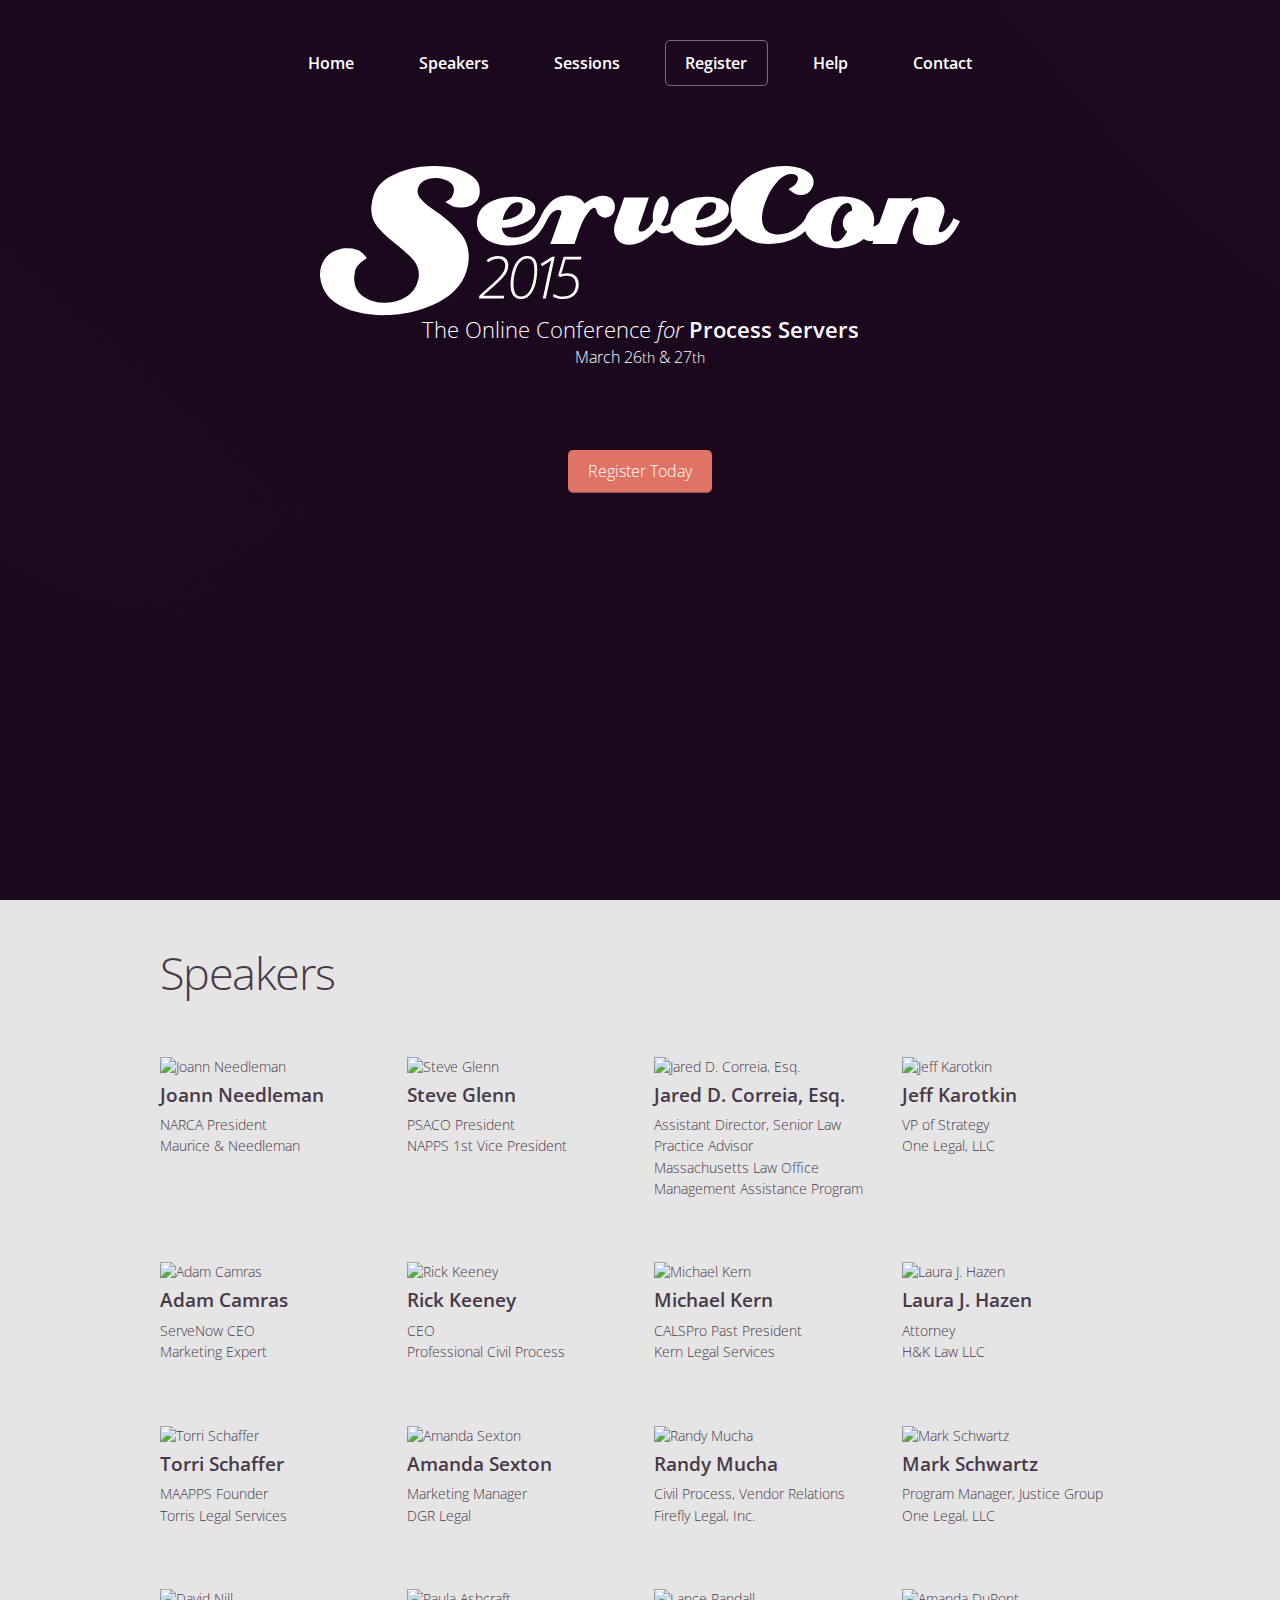
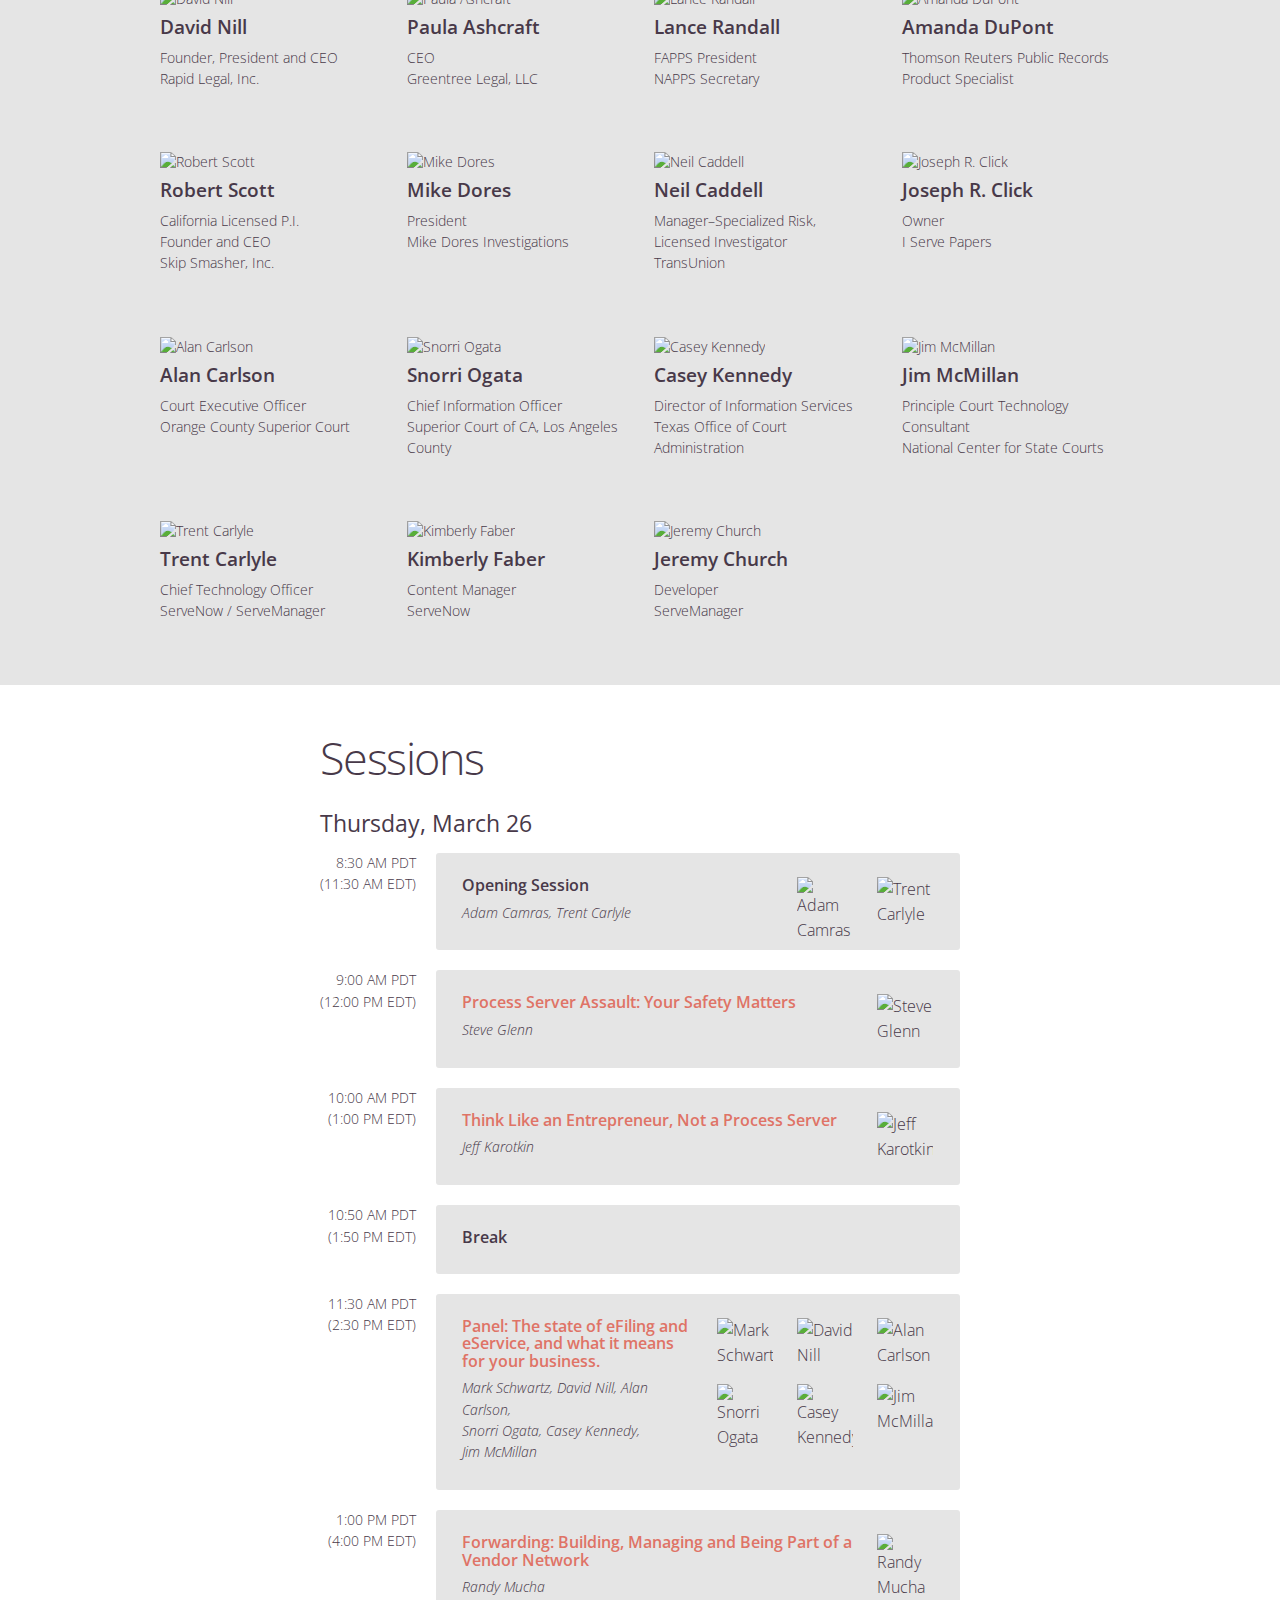
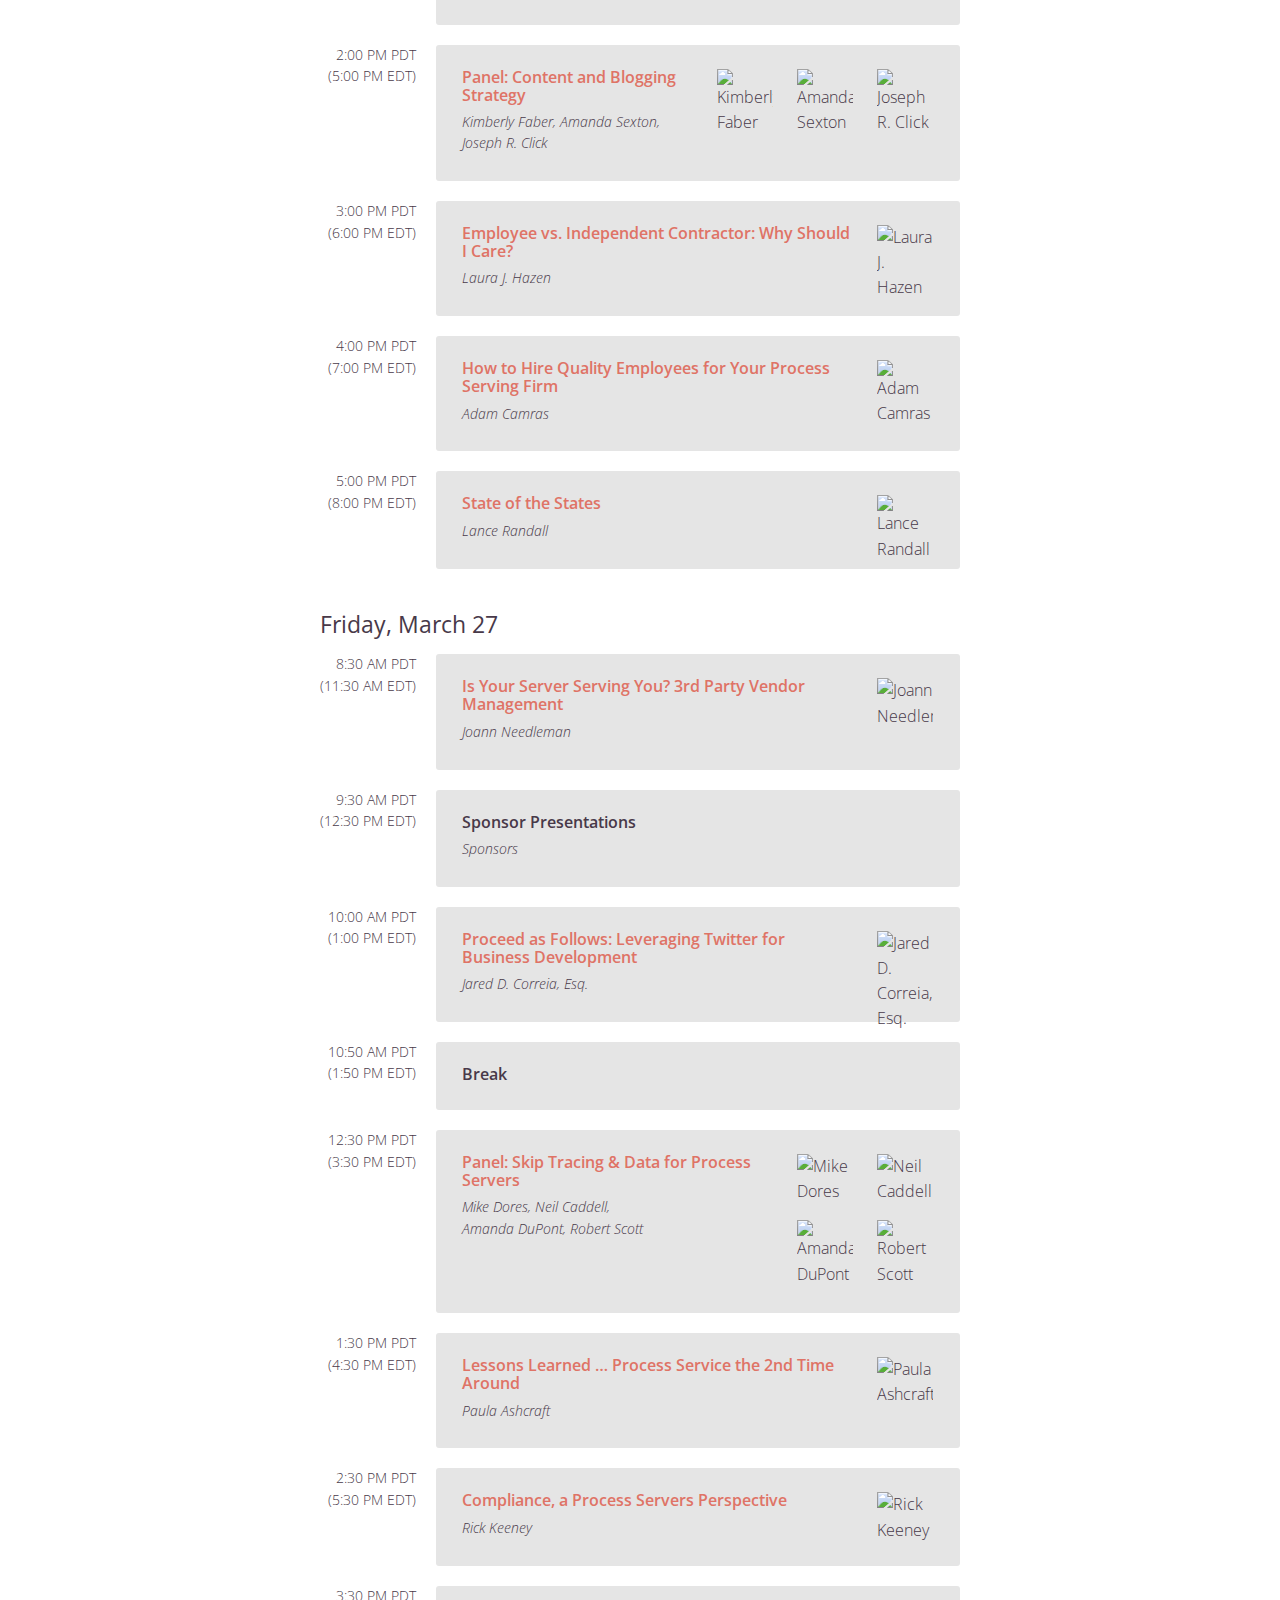
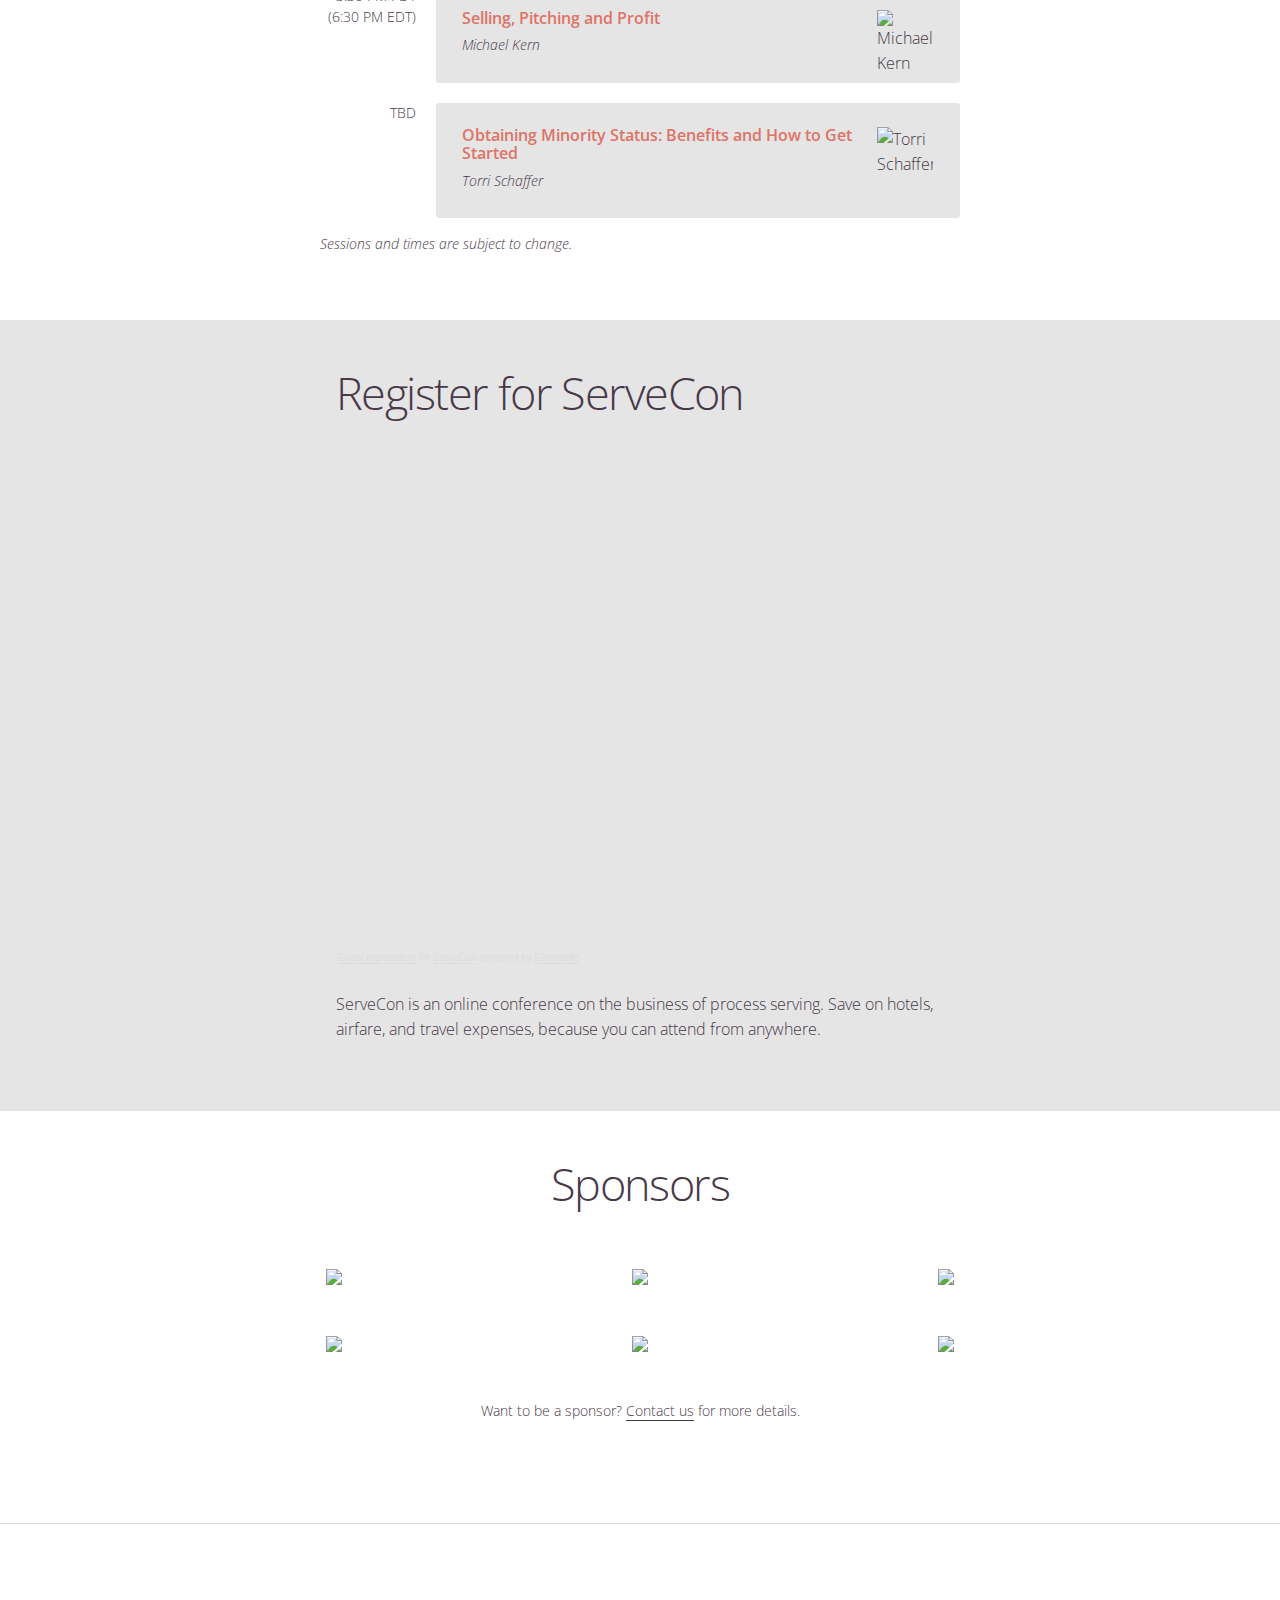
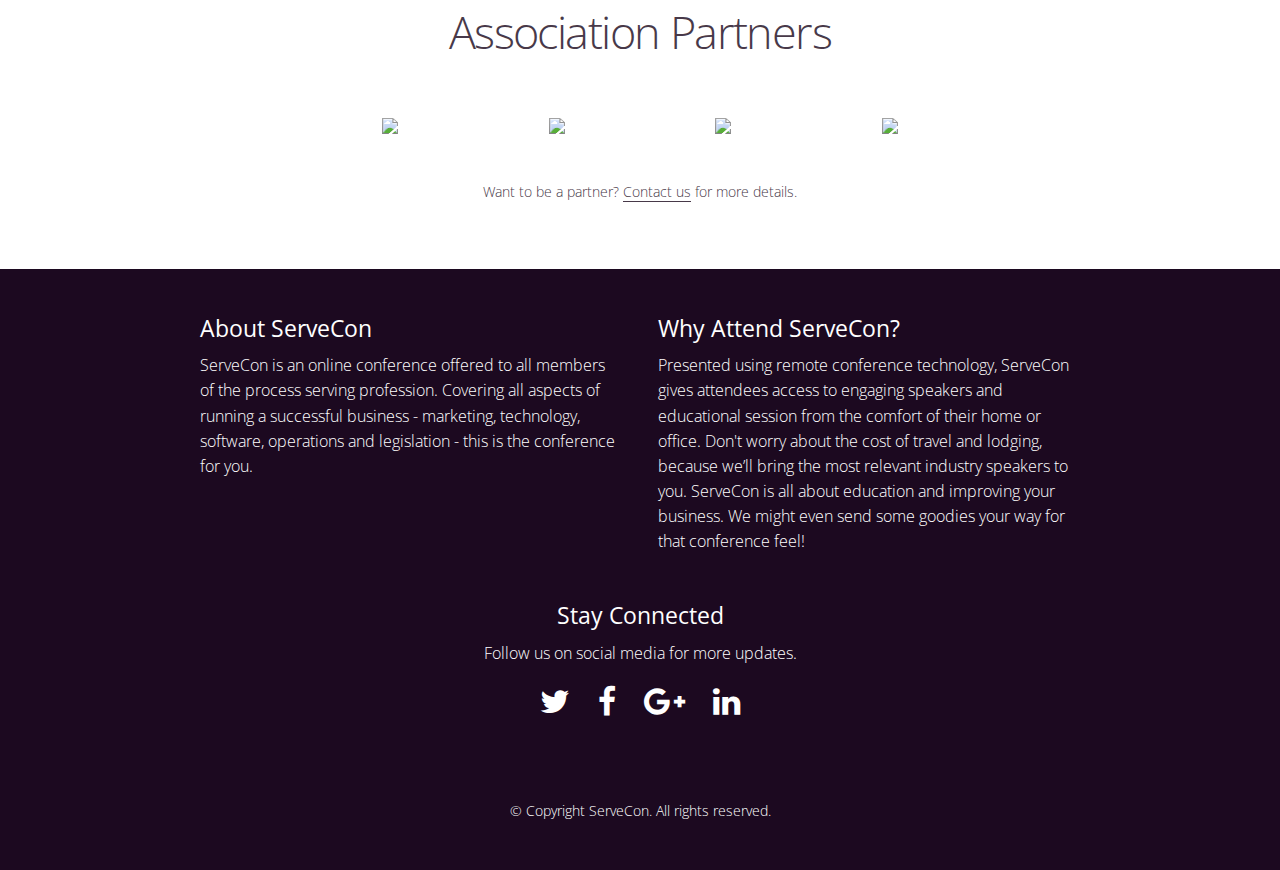
==== commit 9cf0fb8c: "Add help link" ====
--- a/index.html
+++ b/index.html
@@ -30,7 +30,7 @@
         <a data-anchor='#a-speakers' href='index.html#a-speakers'>Speakers</a>
         <a data-anchor='#a-sessions' href='index.html#a-sessions'>Sessions</a>
         <a class='nav_btn' data-anchor='#a-register' href='index.html#a-register'>Register</a>
-        <!-- %a{:href => "help.html"} Help -->
+        <a href='help.html'>Help</a>
         <a href='contact.html'>Contact</a>
       </nav>
       <div class='main_feature'>
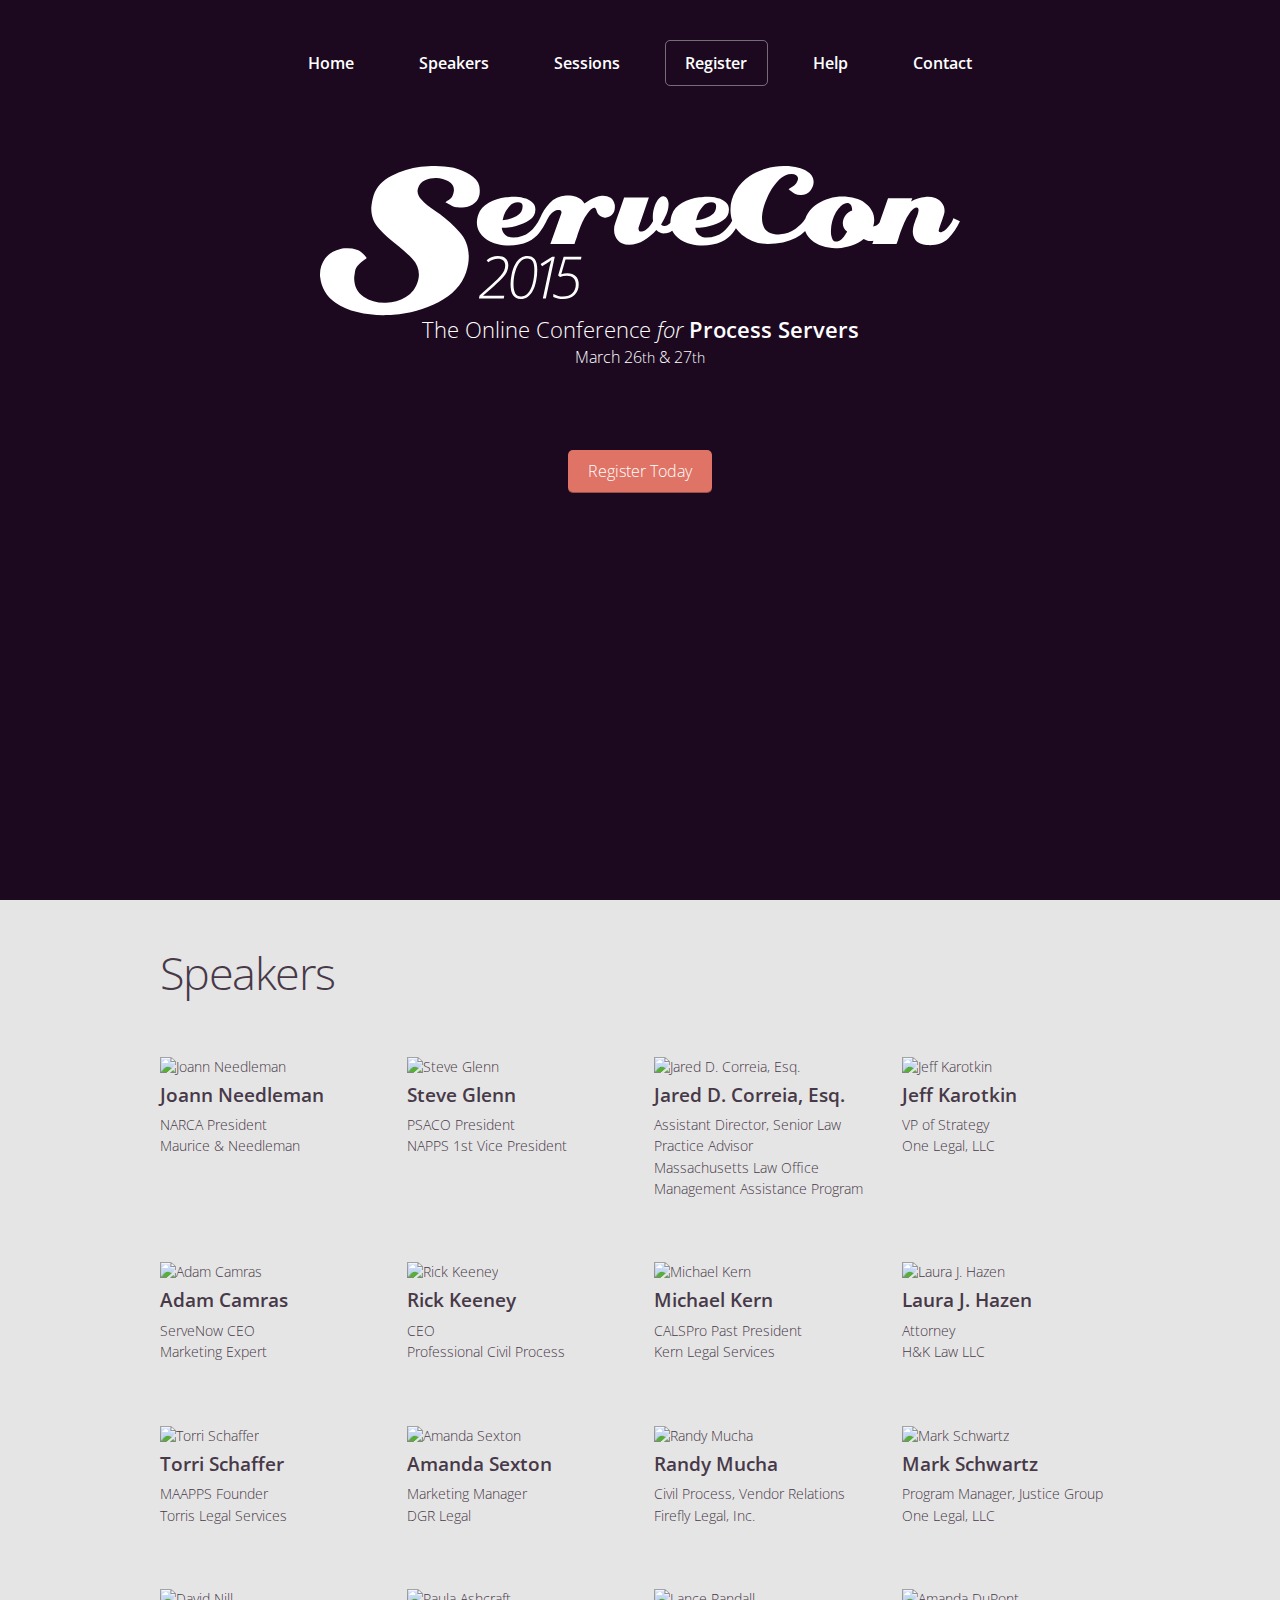
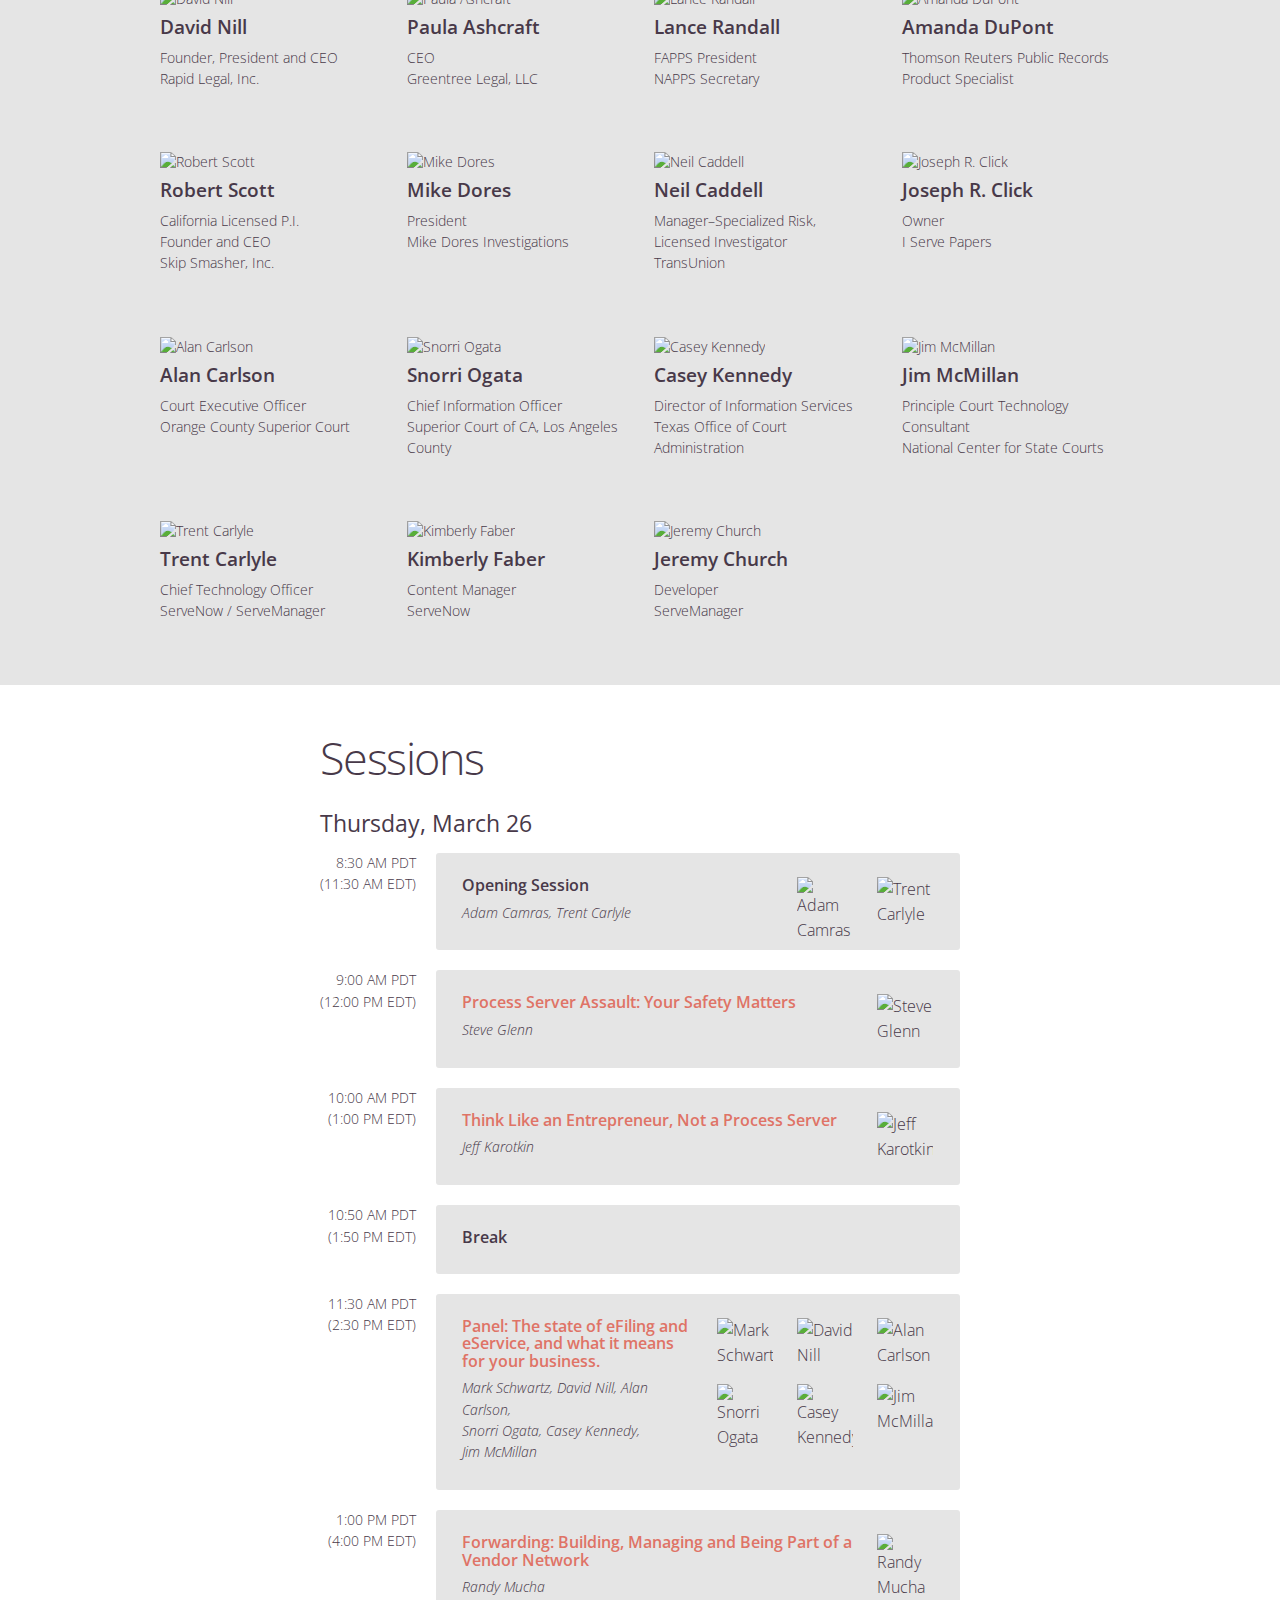
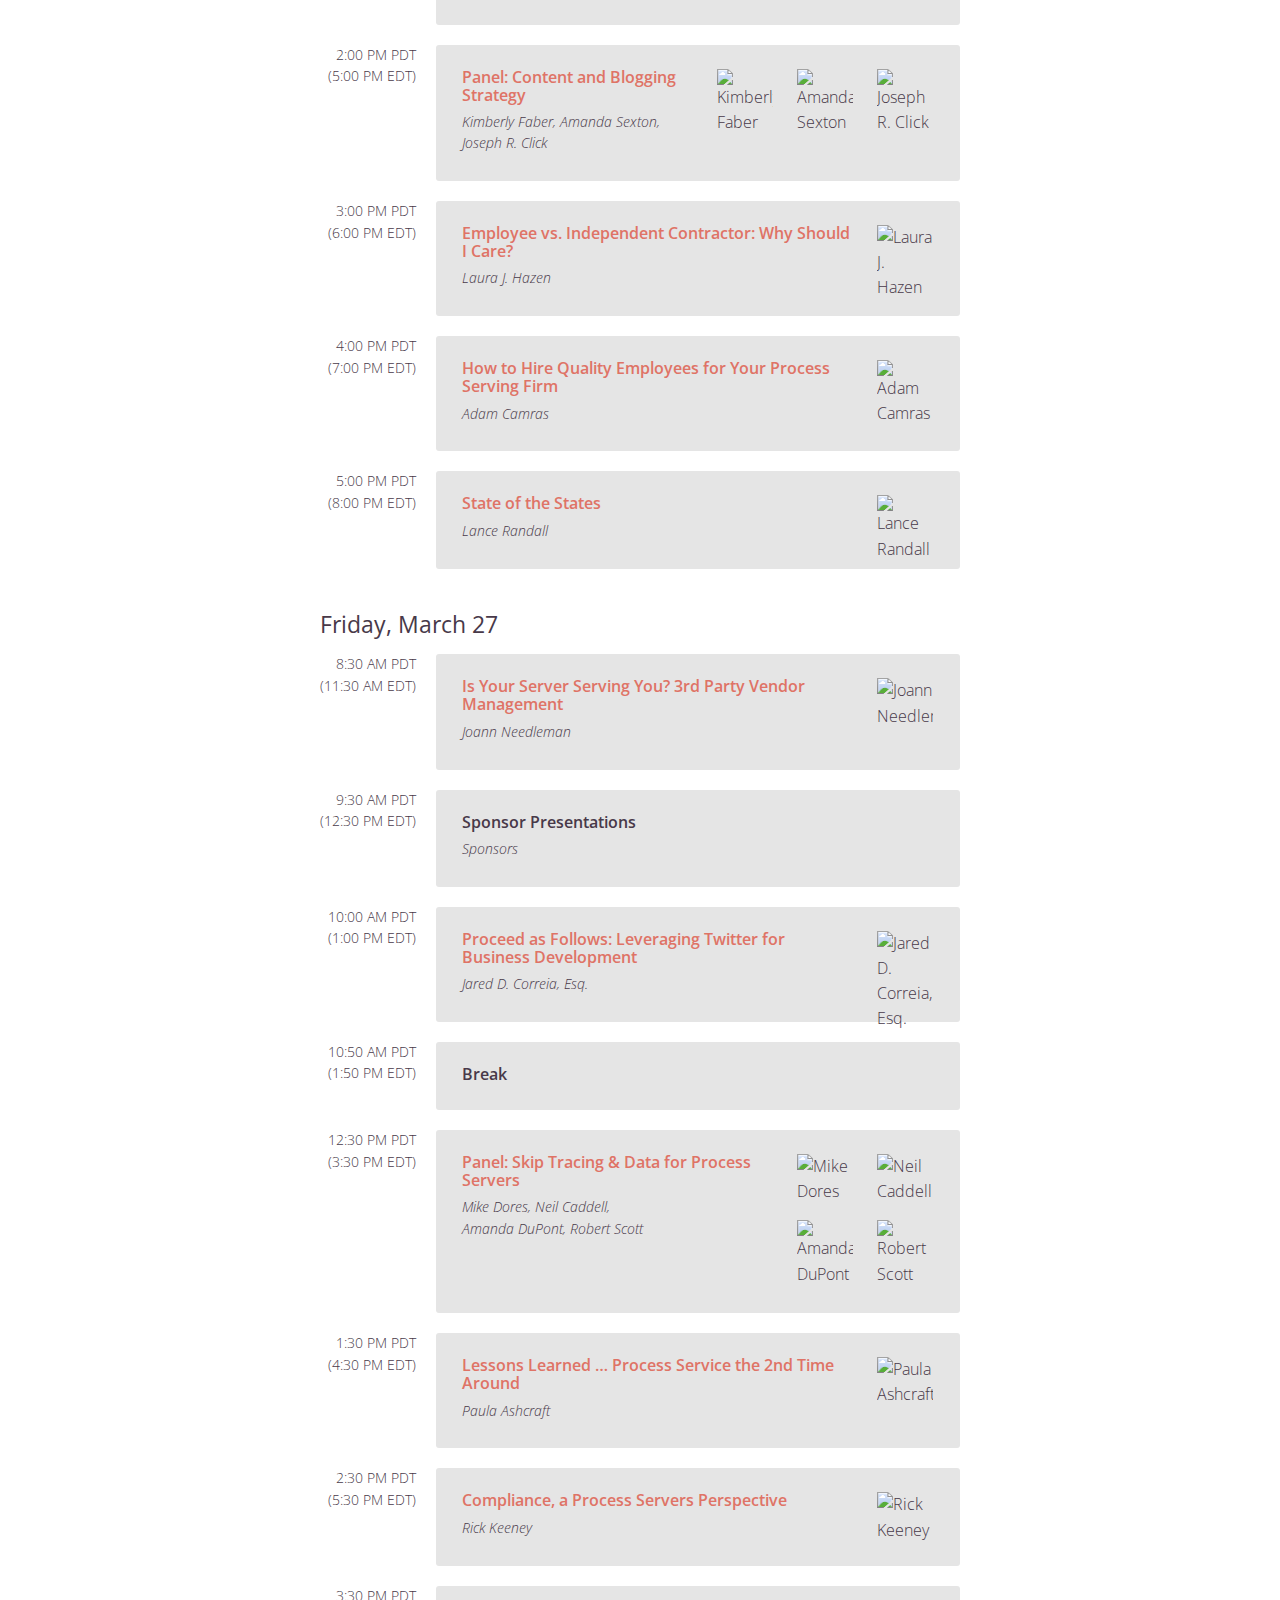
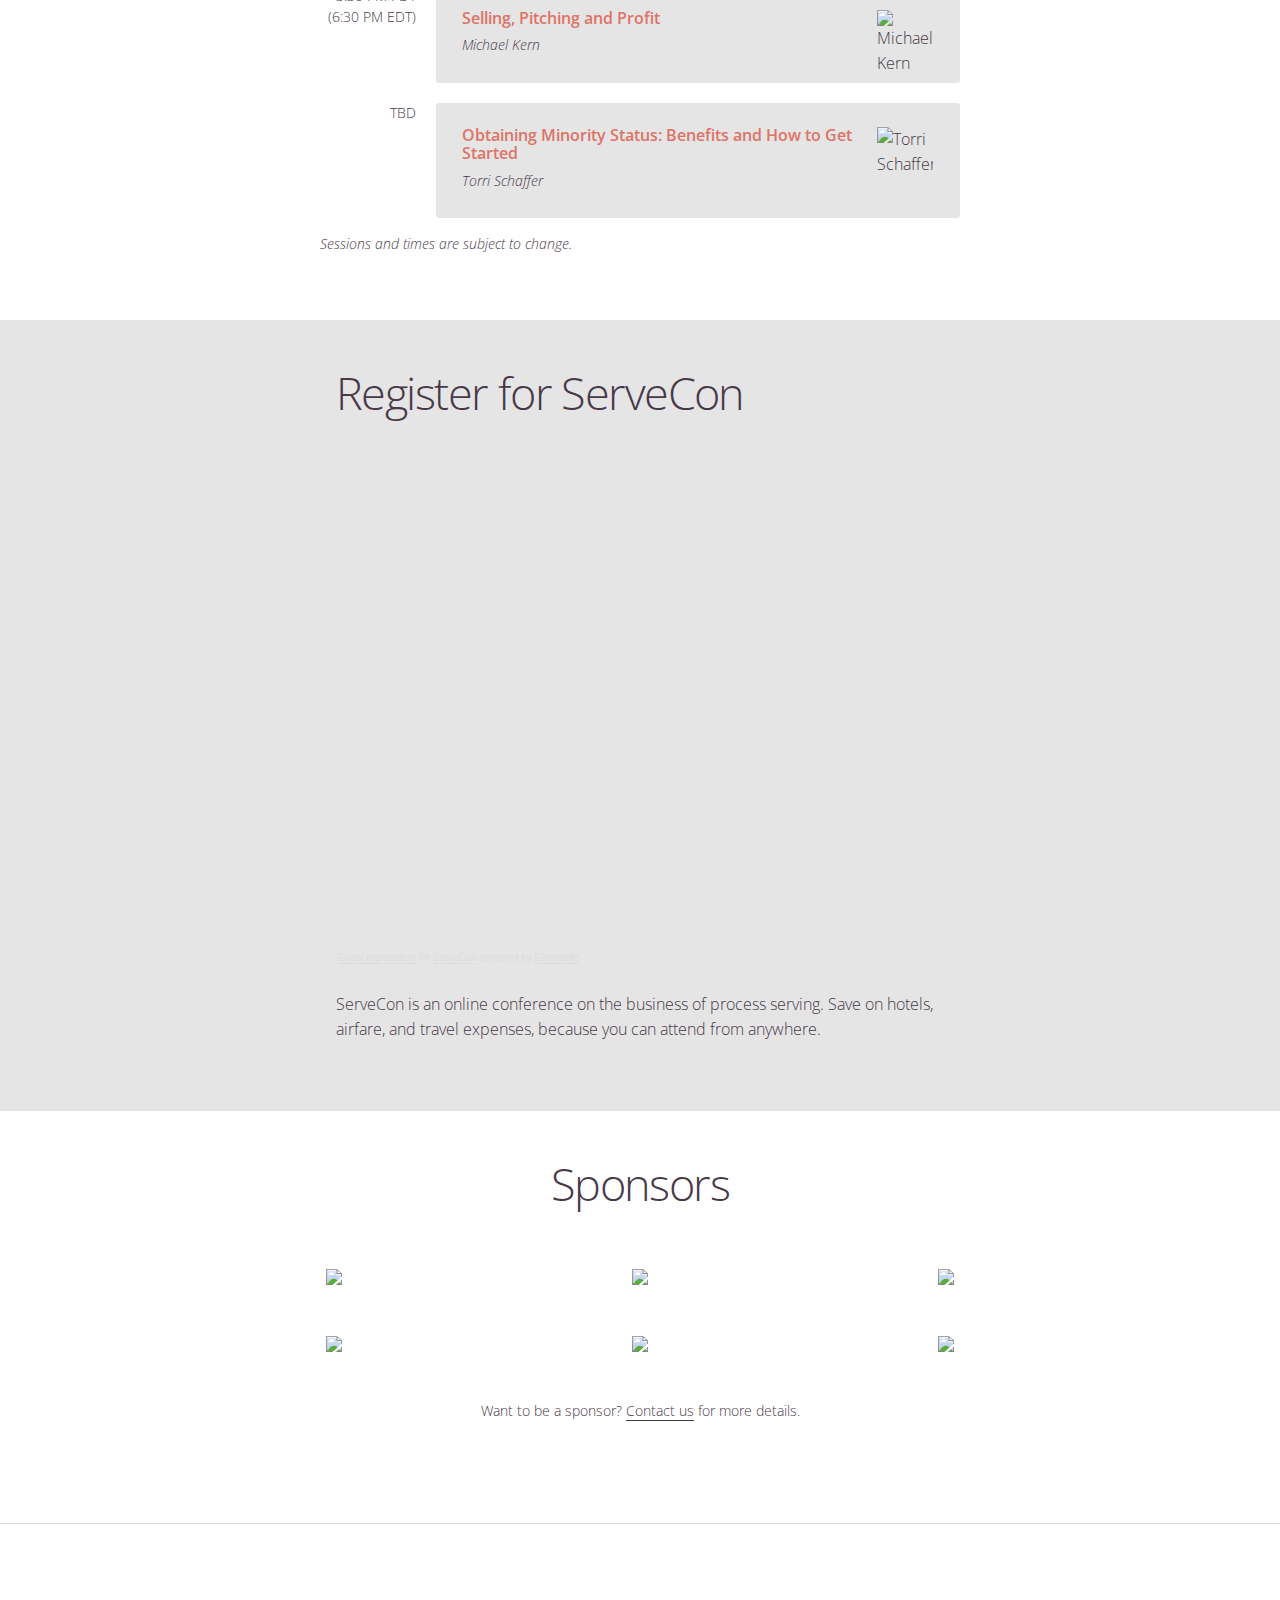
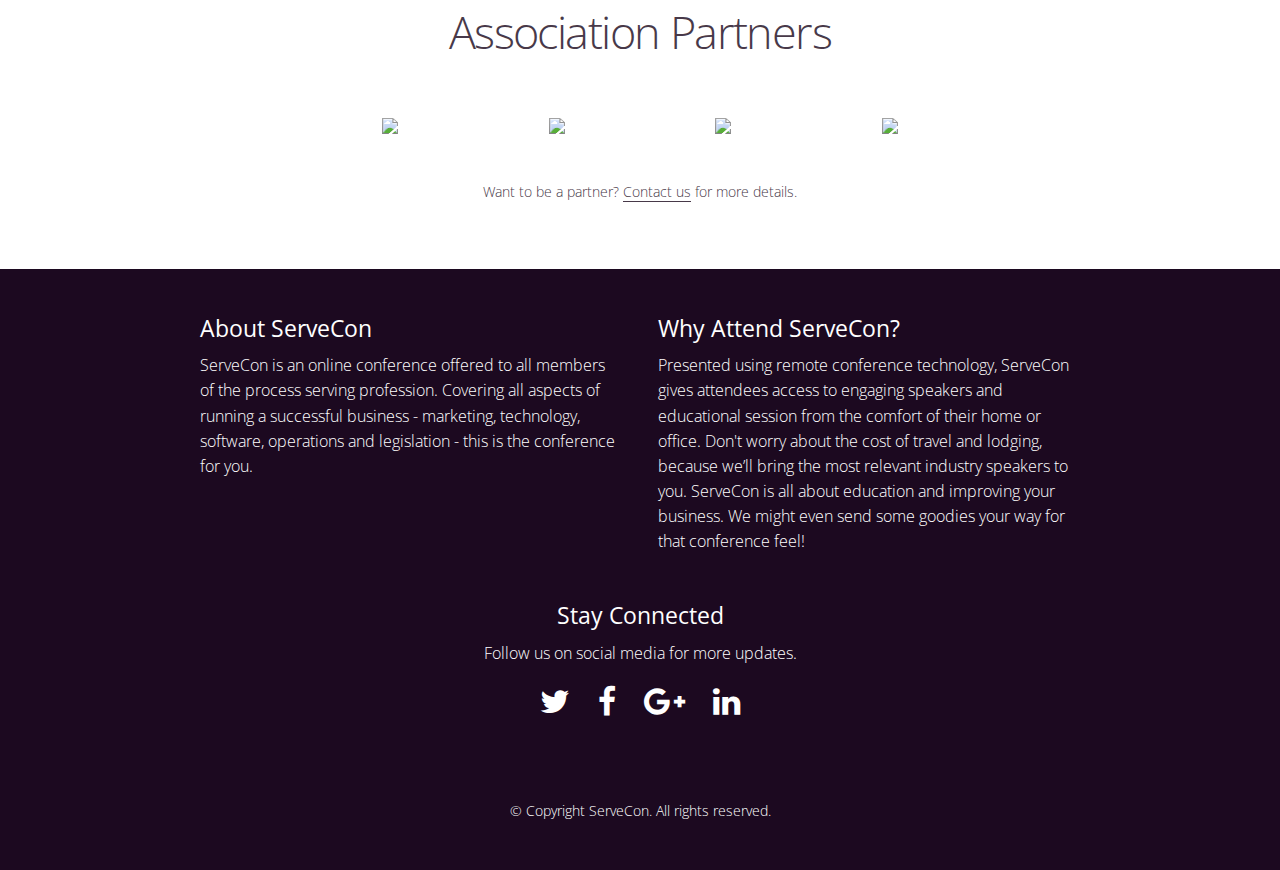
==== commit 13fd0c8c: "Update speaker bio" ====
--- a/index.html
+++ b/index.html
@@ -823,7 +823,7 @@
                       <br>
                       NAPPS Secretary
                     </p>
-                    <p>I am a third generation Process Server following in the footsteps of my father and grandfather before him. I remember as a child in 1980 sitting in the courtroom waiting for the Judge to take recess so my father can have the order appointing him as Elisor signed. In 1982, that same group that founded FAPPS lobbied the legislation to create a space in Chapter 48 to allow Process Servers the right to serve without the need of an order. At 12yrs young, my first position was to answer the phones in the office after school. Four years later I had progressed to making pick-ups and doing court runs. In 1993, I received my Certification to serve process in Dade (as it was known back then) which was followed by appointments in Broward and Monroe counties. Process serving is not just my career, it’s my life. I am happy to say that I am doing what I love.</p>
+                    <p>Lance Randall is a third generation Process Server and the Founder/President of L.R.I. Process Service in Florida and has been a licensed process server in good standing since 1993. He is the current President of the Florida Association of Professional Process Servers, a position he has held going on four consecutive years where he previously served as their Secretary. He is also the current Secretary of the National Association of Professional Process Servers and a past Vice-President of the Miami-Dade Association of Professional Process Servers. In addition, Lance Randall is also a member of NARCA & the SBBA.</p>
                   </div>
                 </div>
               </div>
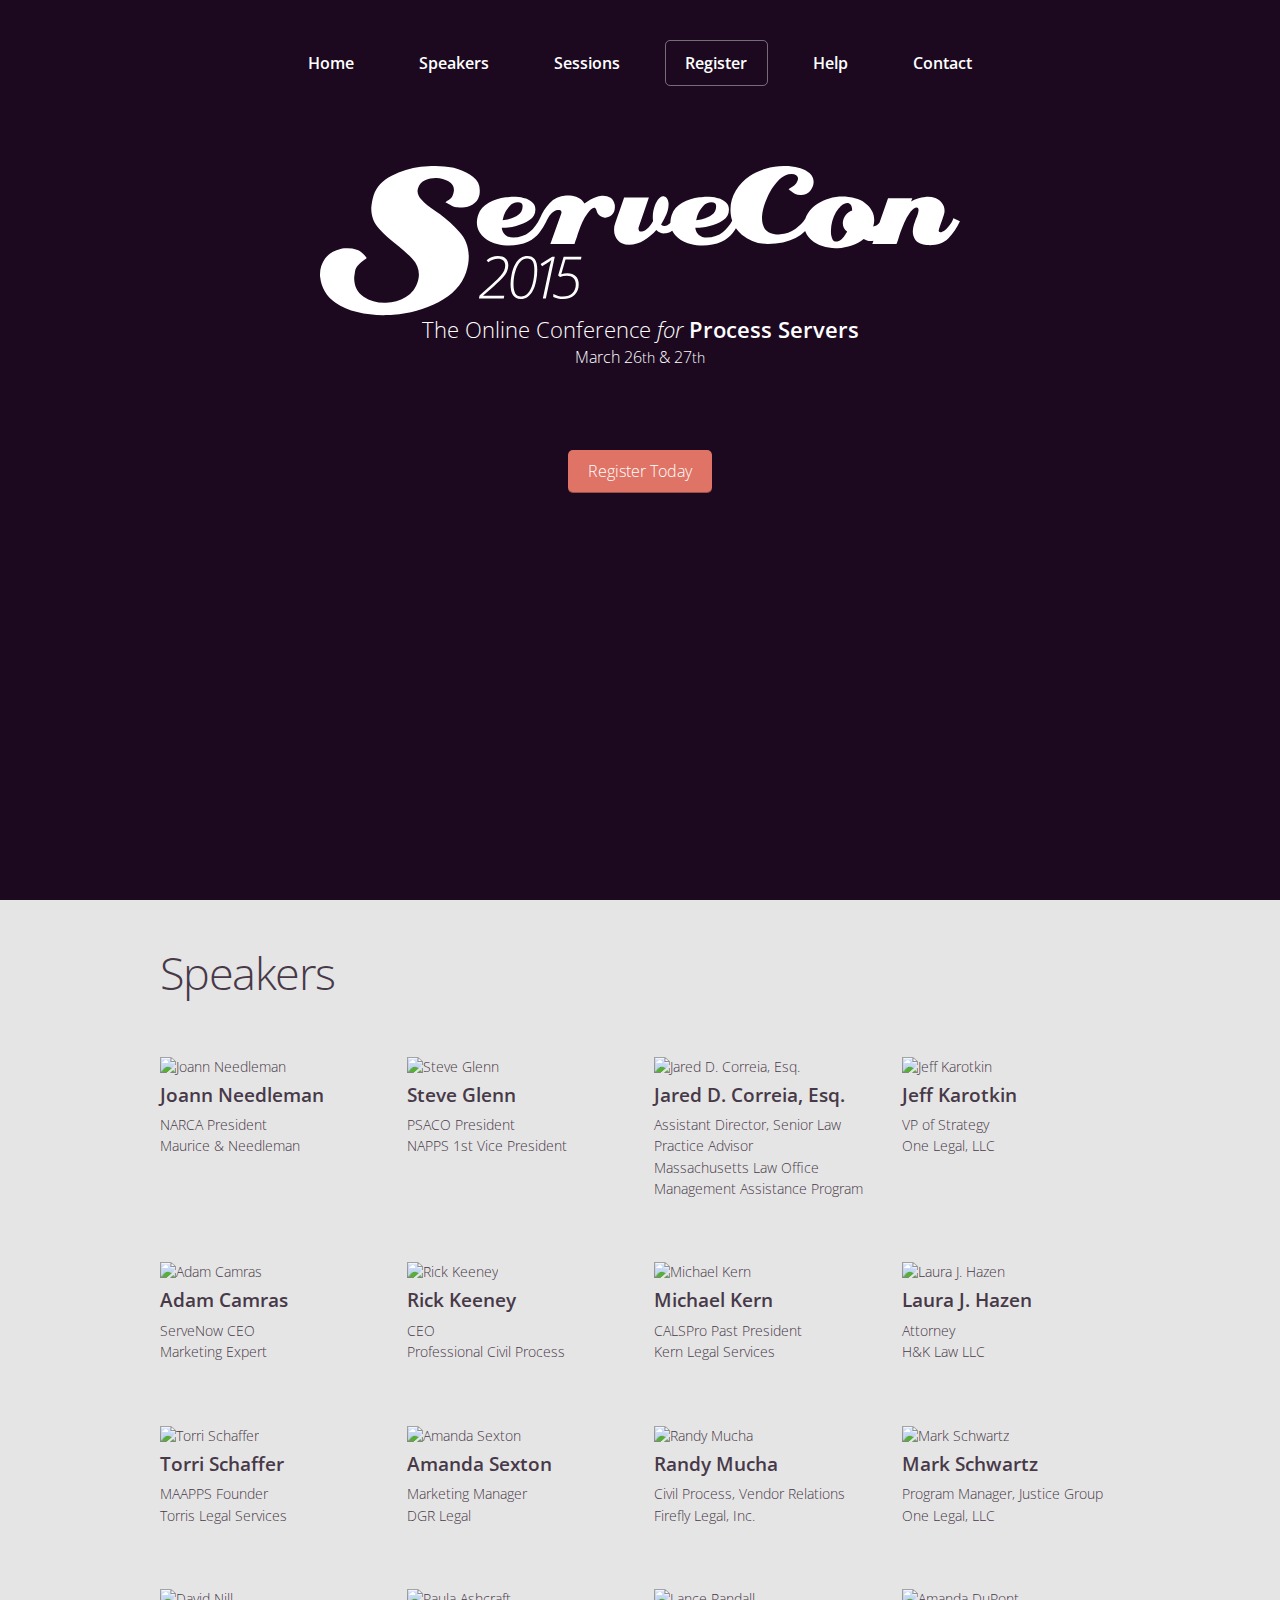
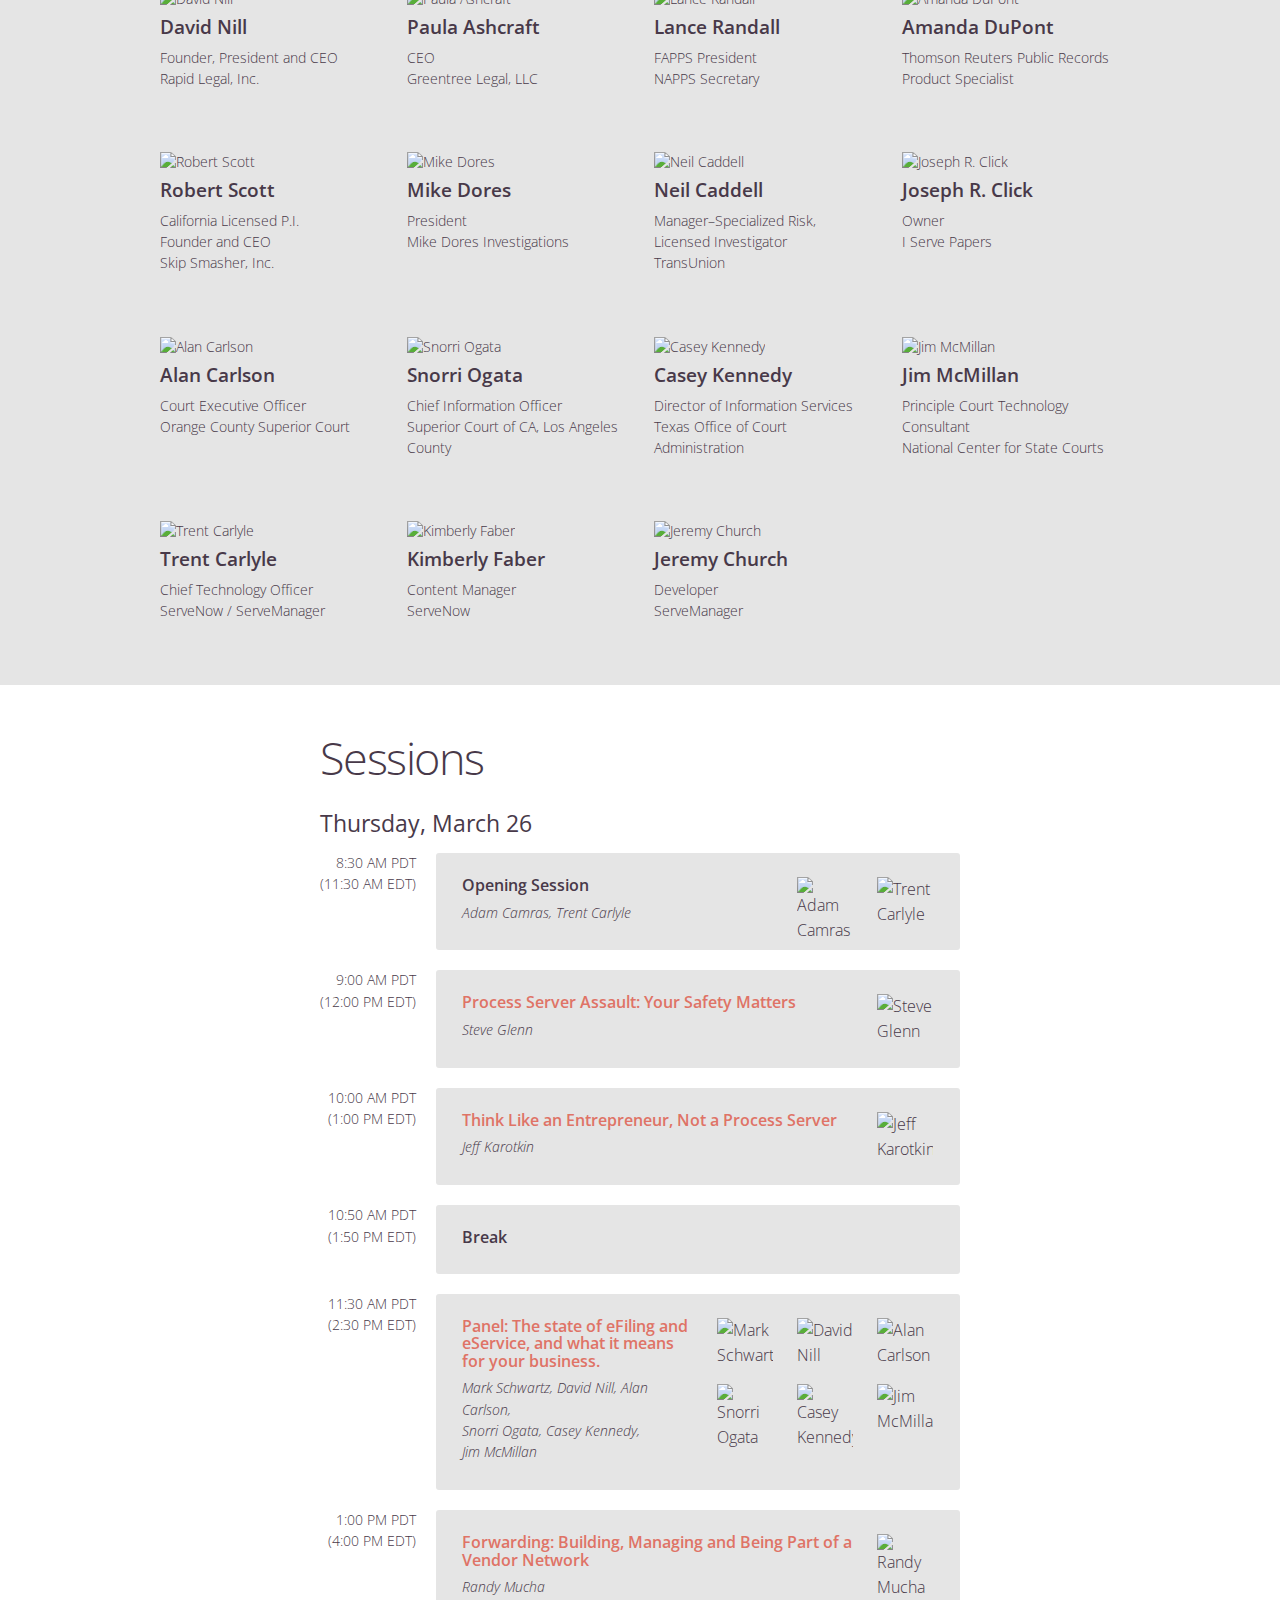
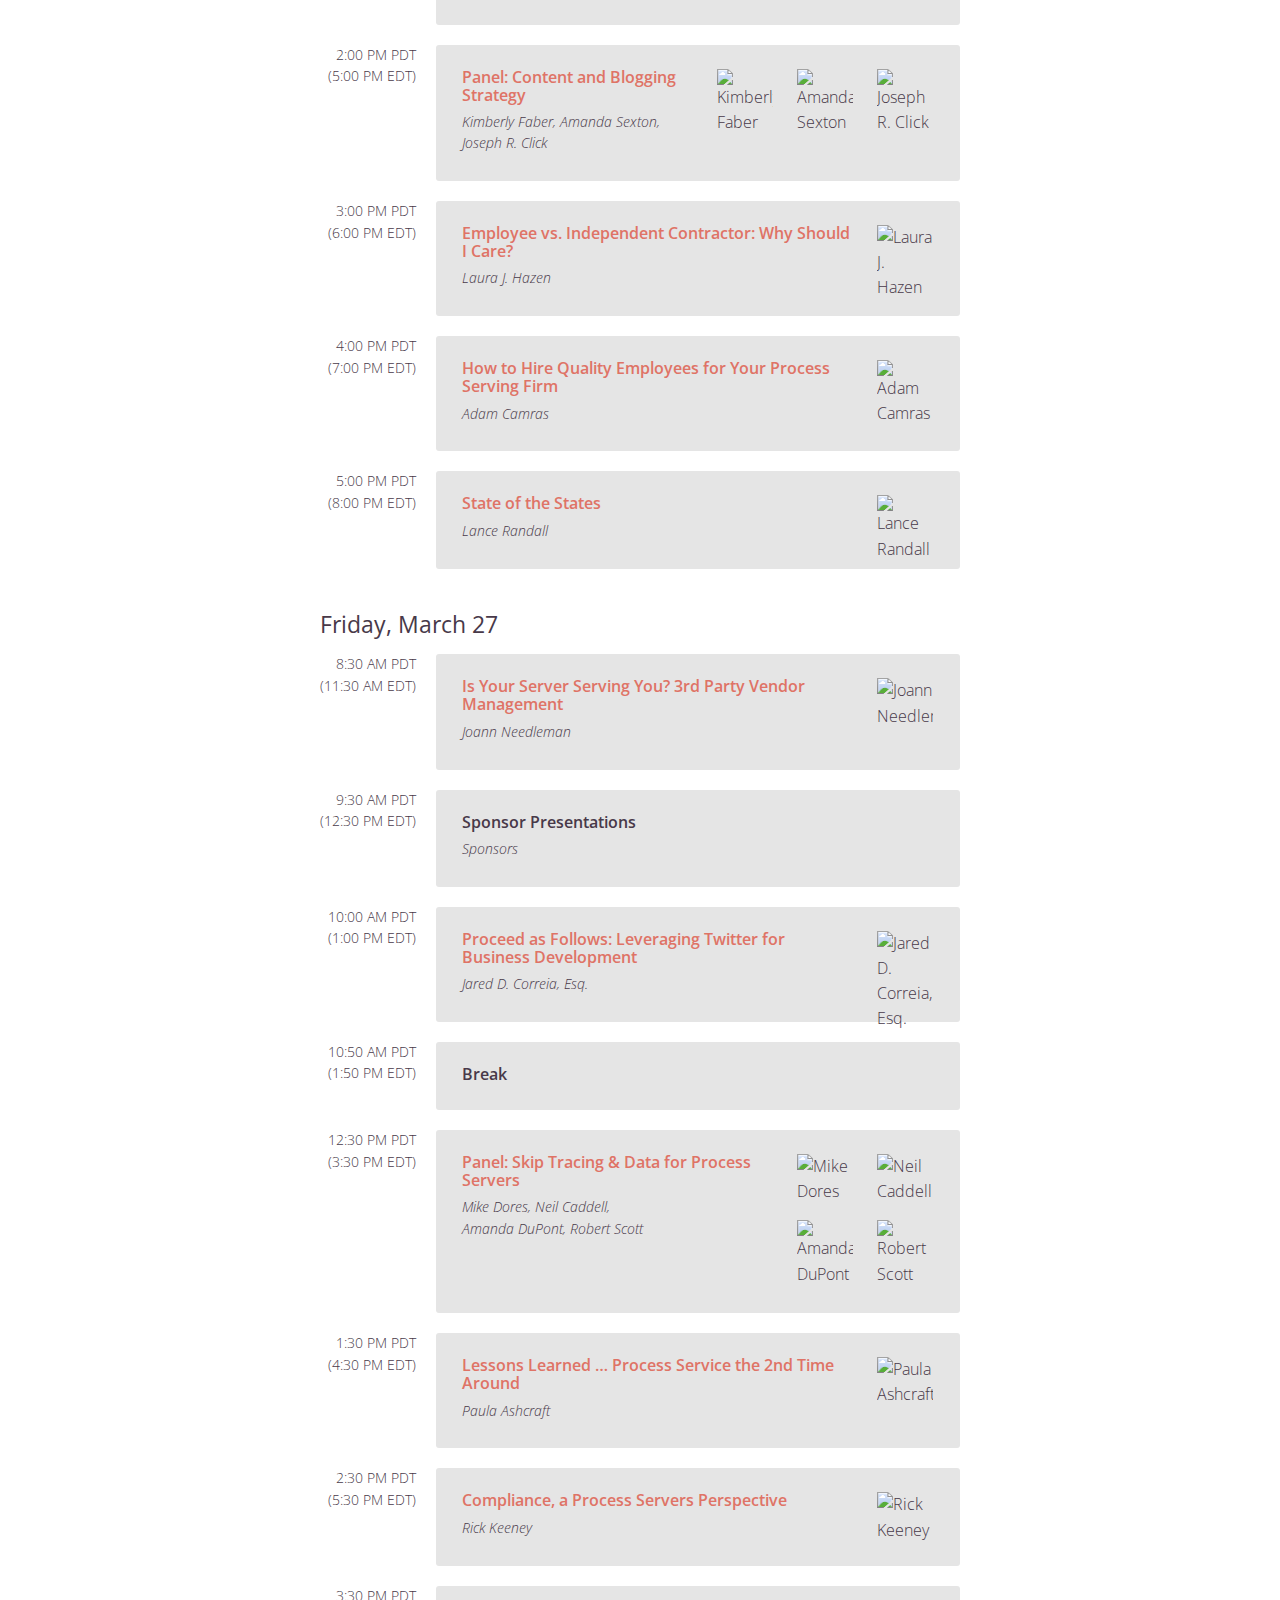
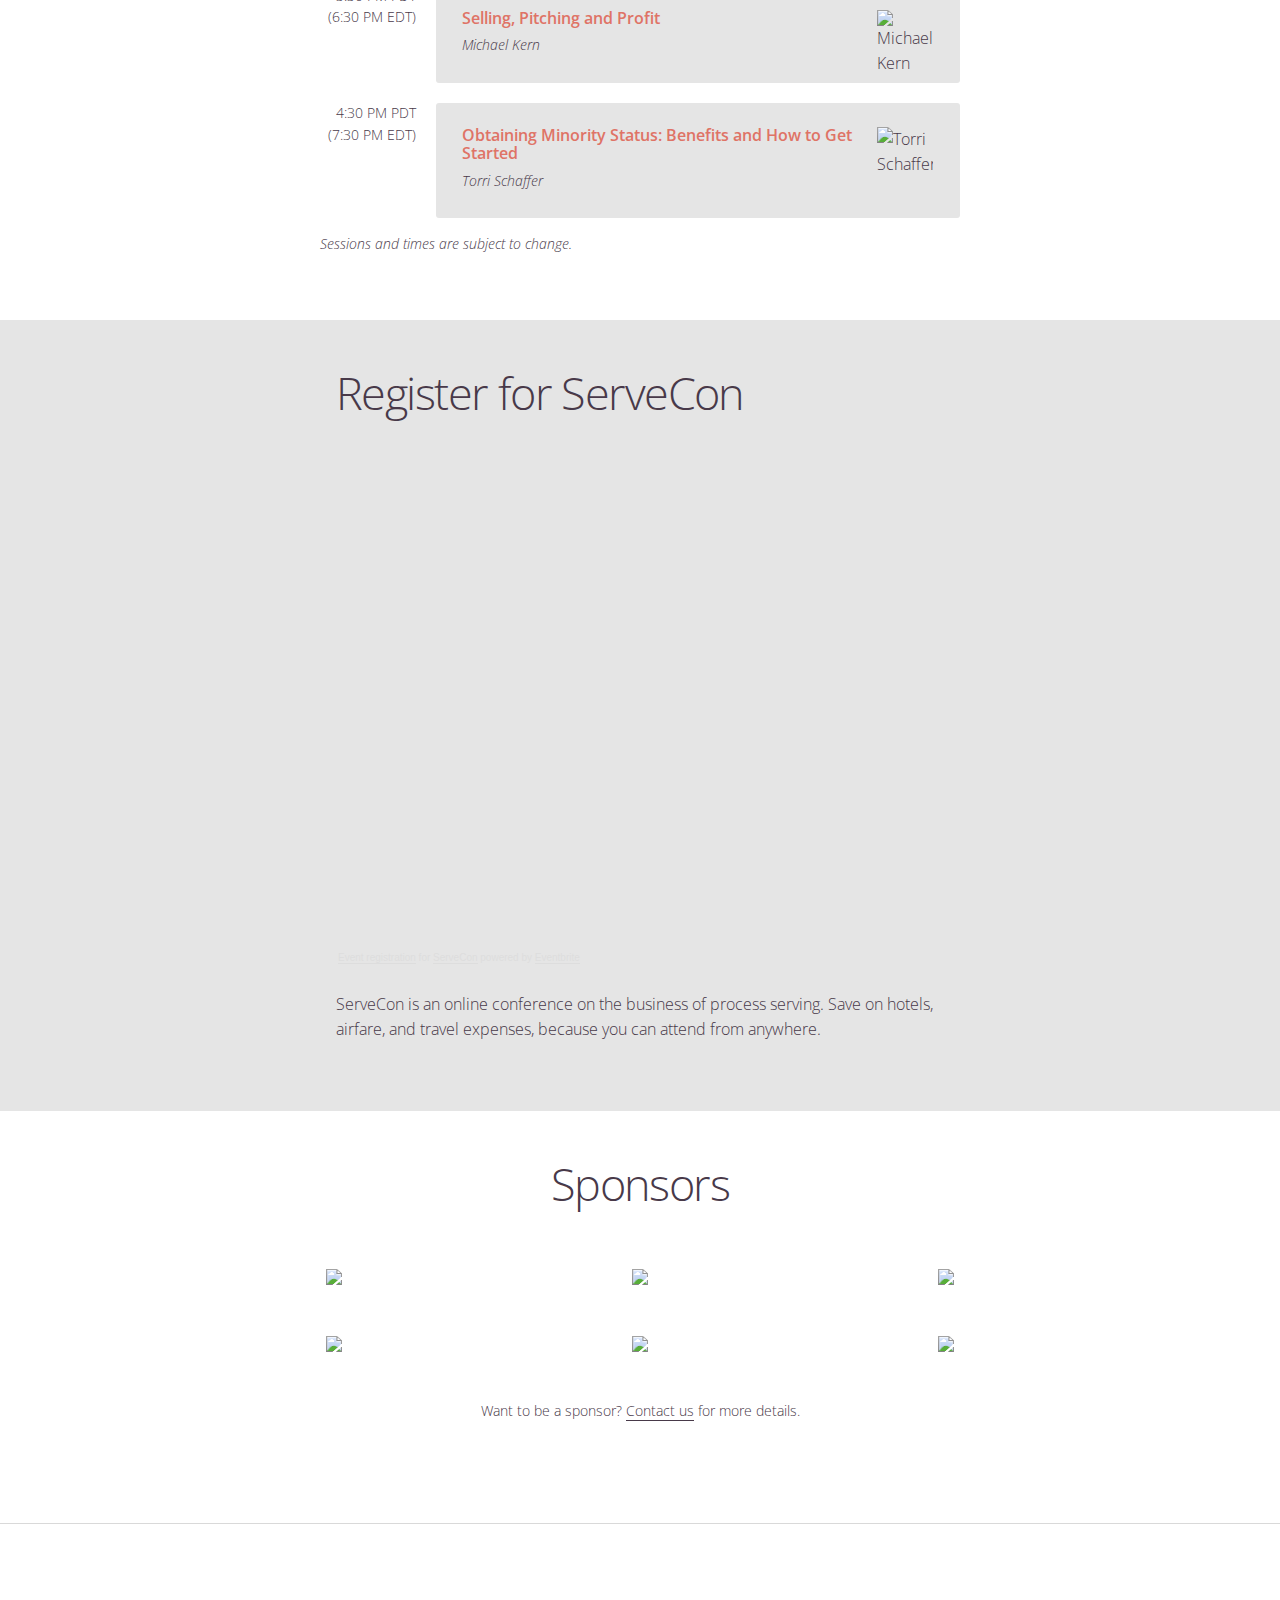
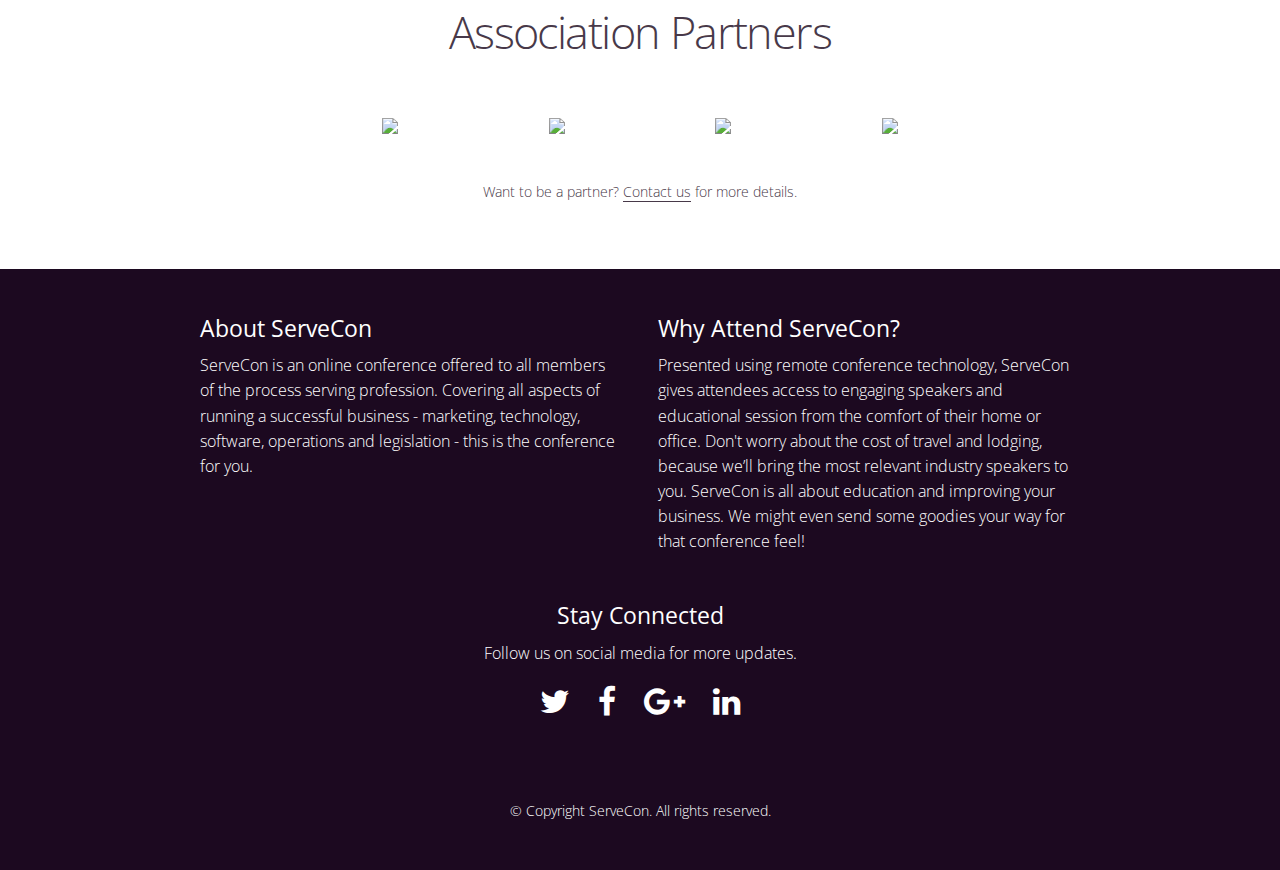
==== commit 334cde2d: "Update session time" ====
--- a/index.html
+++ b/index.html
@@ -1164,7 +1164,9 @@
           <div class='table_row'>
             <div class='table_cell cell_collapse'>
               <div class='font_small text_right'>
-                TBD
+                4:30 PM PDT
+                <br>
+                (7:30 PM EDT)
               </div>
             </div>
             <div class='table_cell'>
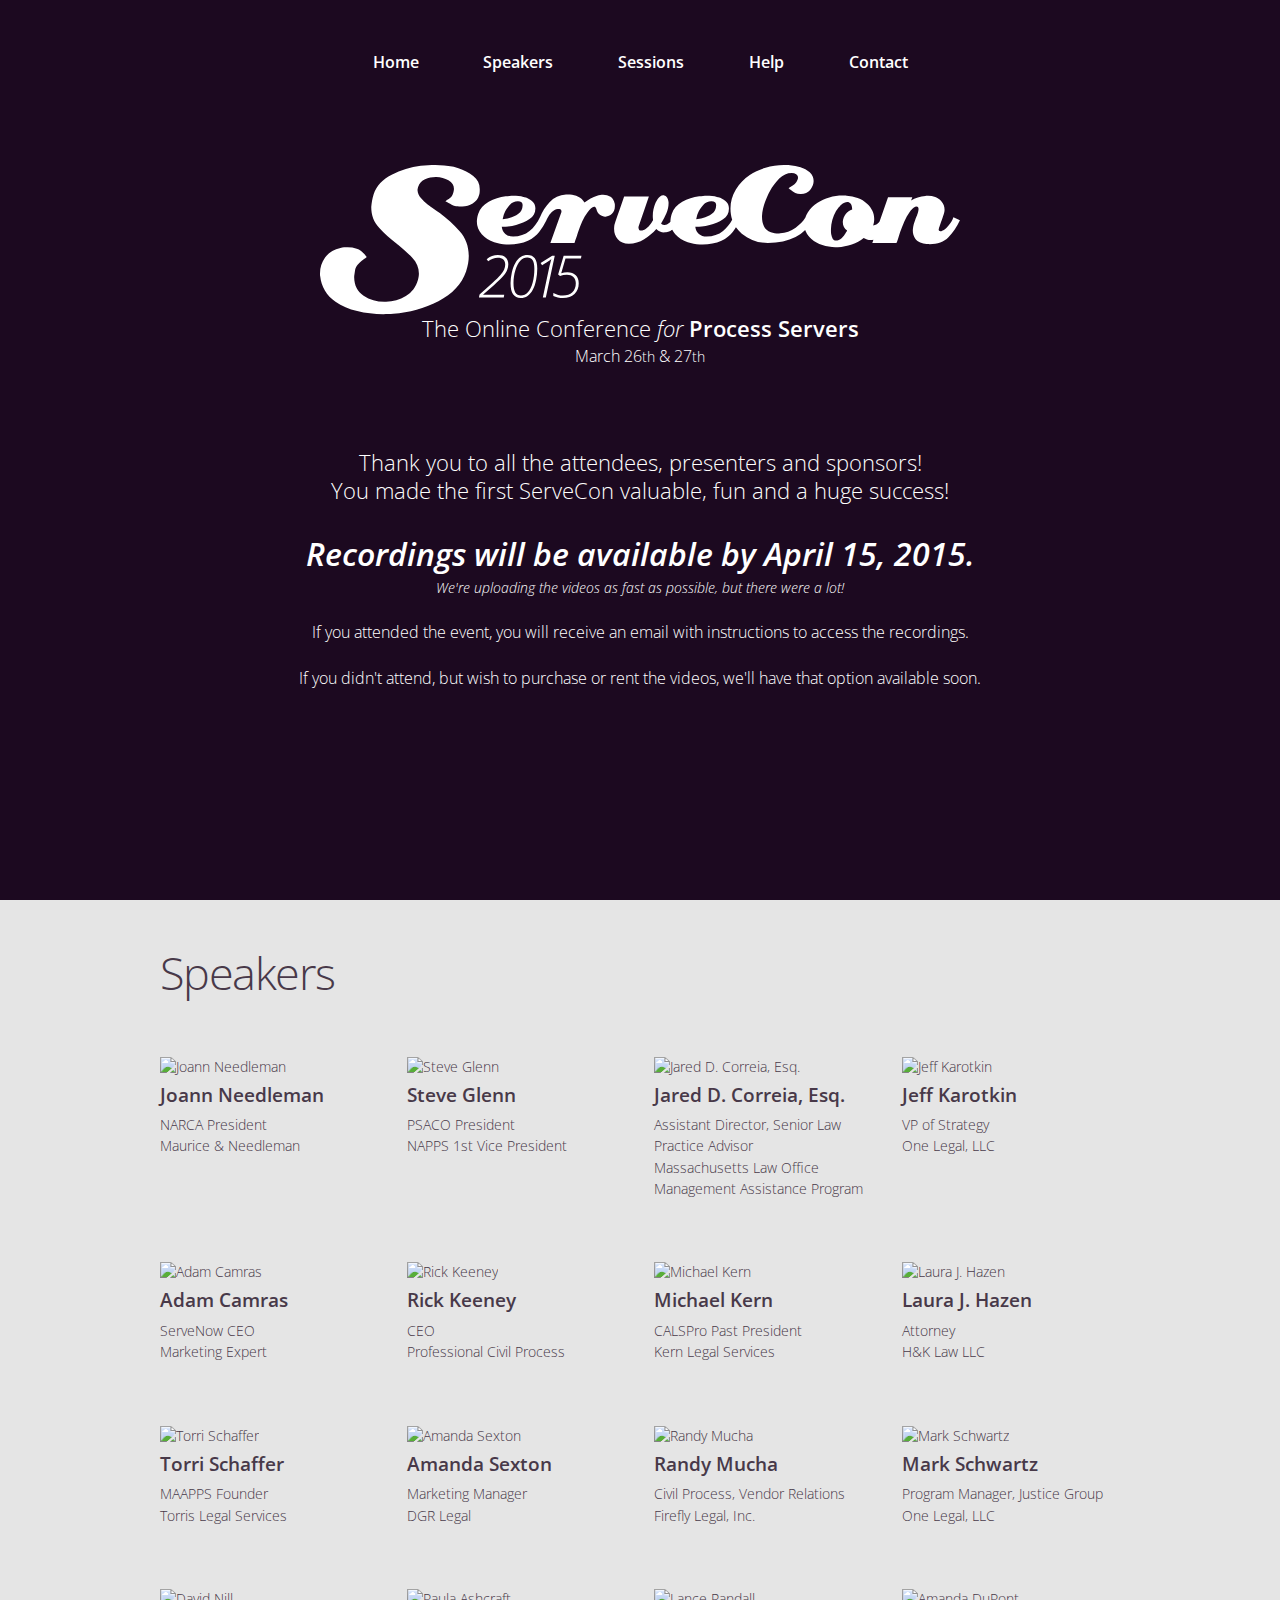
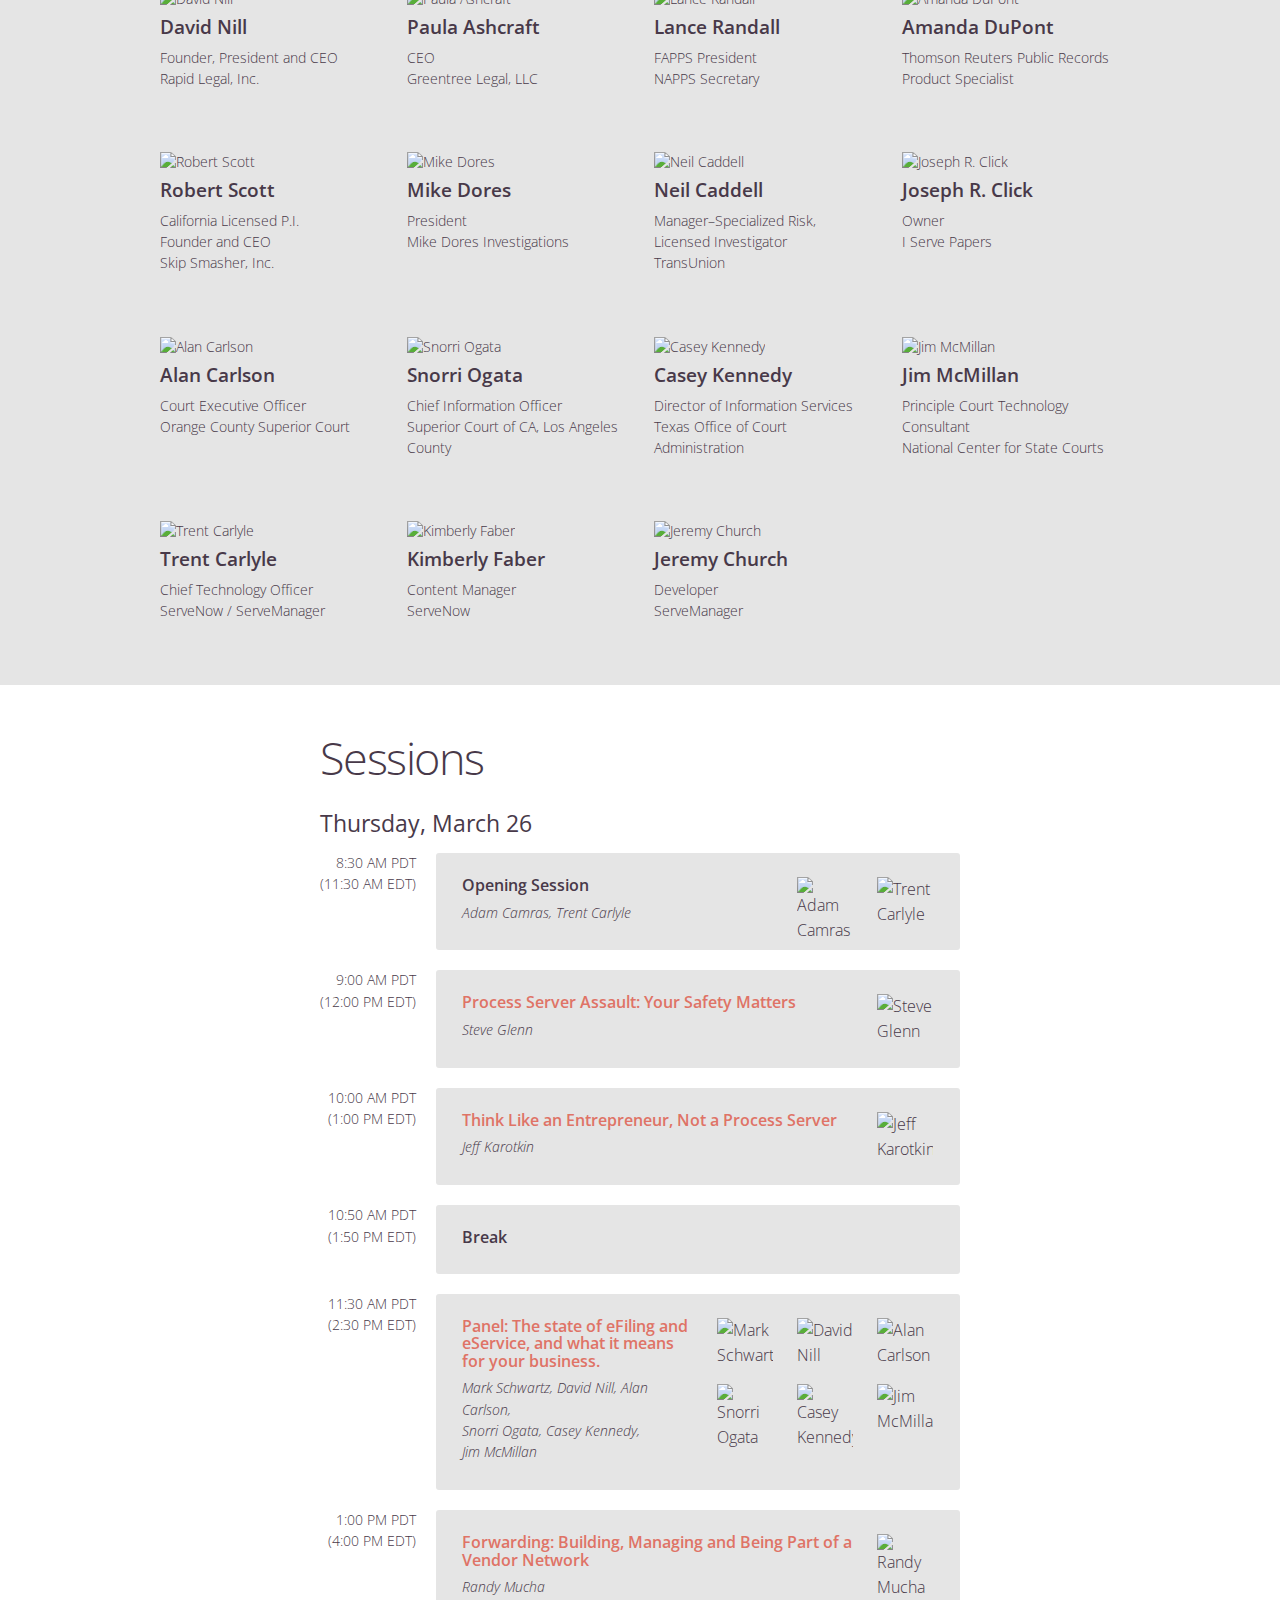
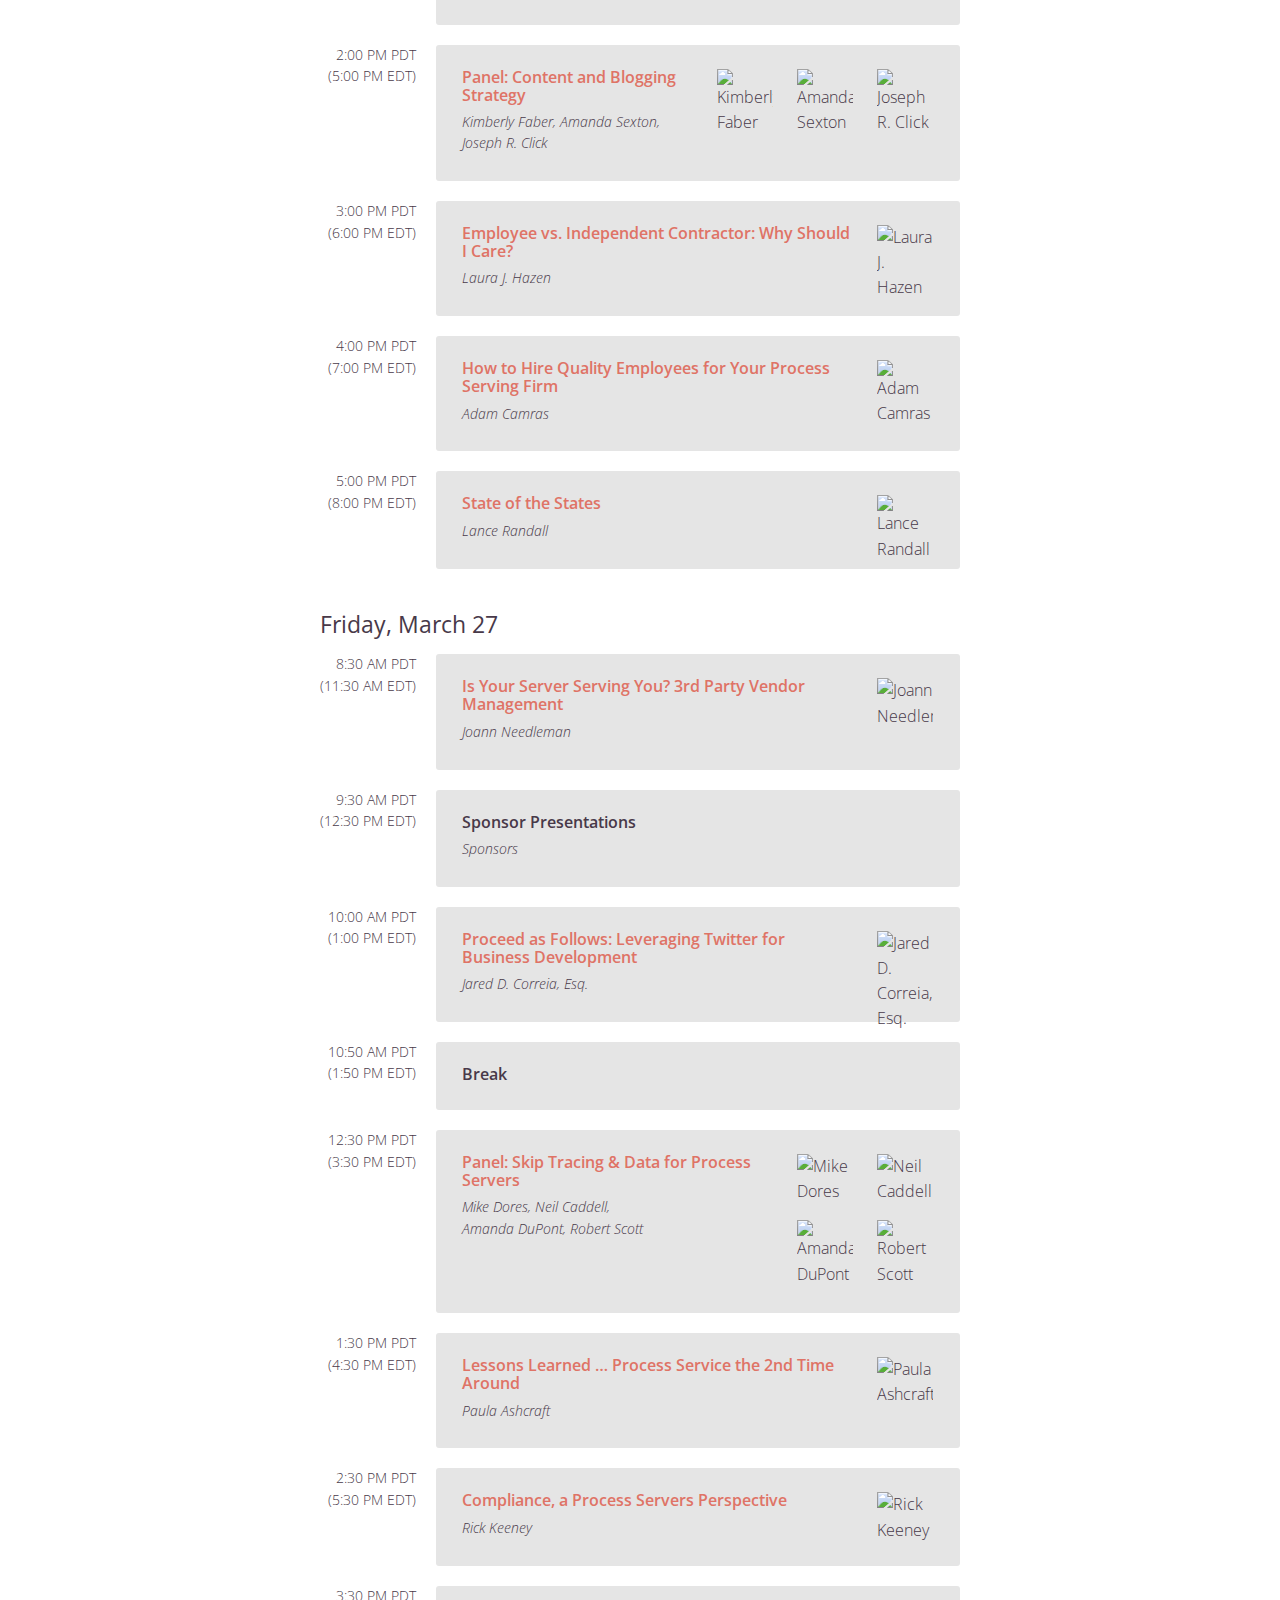
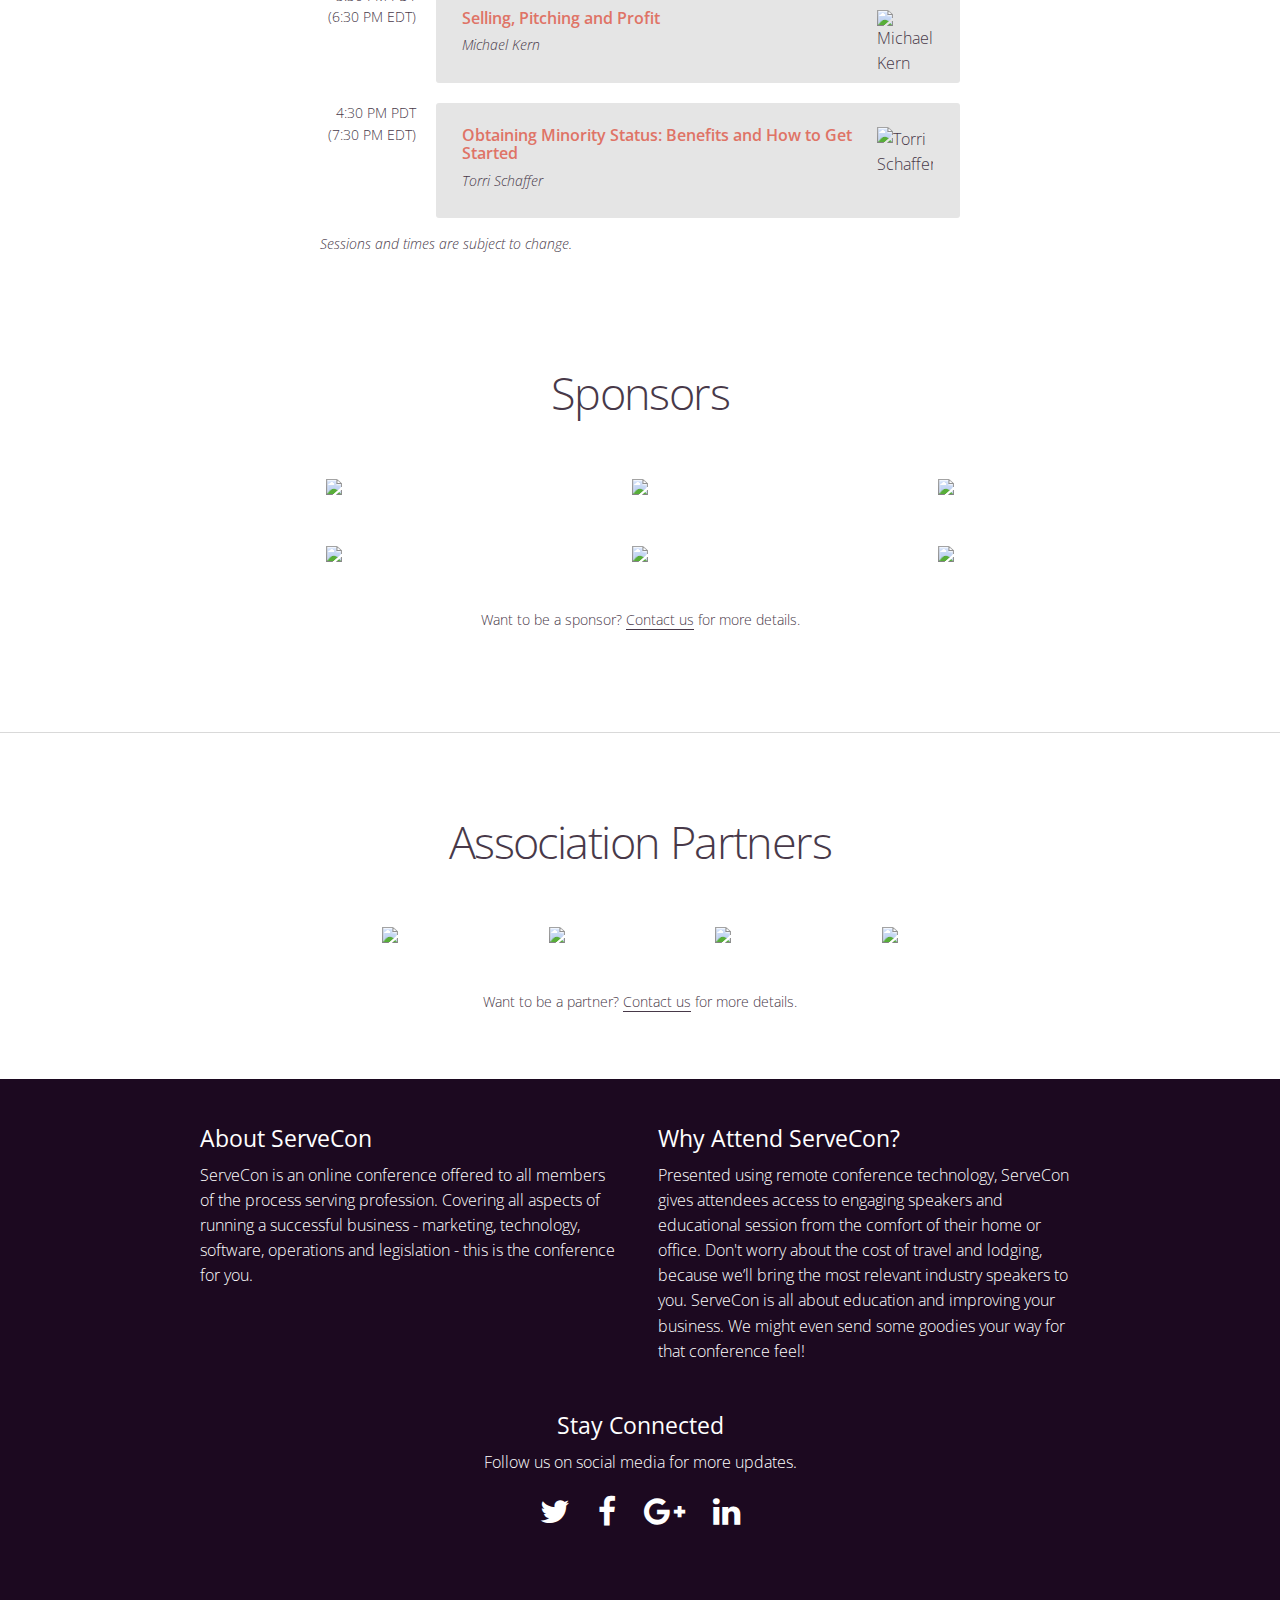
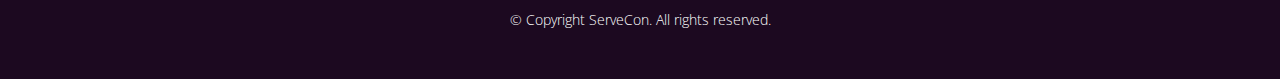
==== commit bfc221ad: "Remove registration. Add date for video access." ====
--- a/index.html
+++ b/index.html
@@ -29,7 +29,6 @@
         <a href='index.html'>Home</a>
         <a data-anchor='#a-speakers' href='index.html#a-speakers'>Speakers</a>
         <a data-anchor='#a-sessions' href='index.html#a-sessions'>Sessions</a>
-        <a class='nav_btn' data-anchor='#a-register' href='index.html#a-register'>Register</a>
         <a href='help.html'>Help</a>
         <a href='contact.html'>Contact</a>
       </nav>
@@ -43,9 +42,16 @@
           <strong>Process Servers</strong>
         </span>
         <p class='break_large text_white'>March 26<span class="font_small">th</span> &amp; 27<span class="font_small">th</span></p>
-        <p>
-          <a class='btn' data-anchor='#a-register' href='index.html#a-register'>Register Today</a>
-        </p>
+        <div class='align_center' style='max-width:50em;'>
+          <p class='font_large text_white'>Thank you to all the attendees, presenters and sponsors!<br>You made the first ServeCon valuable, fun and a huge success!</p>
+          <p class='text_white'>
+            <span class='font_xl'><strong><em>Recordings will be available by April 15, 2015.</strong></em></span>
+            <br>
+            <span class='font_small text_white'><em>We're uploading the videos as fast as possible, but there were a lot!</em></span>
+          </p>
+          <p class='text_white'>If you attended the event, you will receive an email with instructions to access the recordings.</p>
+          <p class='text_white'>If you didn't attend, but wish to purchase or rent the videos, we'll have that option available soon.</p>
+        </div>
       </div>
     </header>
     <div class='bg_gray_light row_padded' id='a-speakers' style='padding-bottom:0;'>
@@ -1201,23 +1207,6 @@
           </div>
         </div>
         <p class='font_small'><em>Sessions and times are subject to change.</em></p>
-      </div>
-    </div>
-    <div class='bg_gray_light row_padded' id='a-register'>
-      <div class='align_center' style='max-width:38em;'>
-        <h2 class='remove_margin_top'>Register for ServeCon</h2>
-        <div class='break_small'>
-          <div style="width:100%; text-align:left;" ><iframe  src="//eventbrite.com/tickets-external?eid=12360551743&ref=etckt" frameborder="0" height="500" width="100%" vspace="0" hspace="0" marginheight="5" marginwidth="5" scrolling="auto" allowtransparency="true"></iframe><div style="font-family:Helvetica, Arial; font-size:10px; padding:5px 0 5px; margin:2px; width:100%; text-align:left;" ><a style="color:#ddd; text-decoration:none;" target="_blank" href="http://www.eventbrite.com/r/etckt">Event registration</a><span style="color:#ddd;"> for </span><a style="color:#ddd; text-decoration:none;" target="_blank" href="https://www.eventbrite.com/e/servecon-tickets-12360551743?ref=etckt">ServeCon</a> <span style="color:#ddd;">powered by</span> <a style="color:#ddd; text-decoration:none;" target="_blank" href="http://www.eventbrite.com?ref=etckt">Eventbrite</a></div></div>
-        </div>
-        <!-- .font_large.break_small Don’t miss early-bird registration, plus other updates. -->
-        <!-- .break_small -->
-        <!-- %form{:action => "https://lawgical.us1.list-manage.com/subscribe/post?u=09484b89bab5e6eca6d257fd0&id=d0c7e7e1b6", :method => "post", :name => "mc-embedded-subscribe-form", :novalidate => "", class: 'field_inline_btn'} -->
-        <!-- / real people should not fill this in and expect good things - do not remove this or risk form bot signups -->
-        <!-- %div{:style => "position: absolute; left: -5000px;"} -->
-        <!-- %input{:name => "b_09484b89bab5e6eca6d257fd0_d0c7e7e1b6", :tabindex => "-1", :type => "text", :value => ""} -->
-        <!-- %input{:name => "EMAIL", :placeholder => "Email Address", :required => "", :type => "email", :value => ""} -->
-        <!-- %input{:name => "subscribe", :type => "submit", :value => "Notify Me"} -->
-        <p>ServeCon is an online conference on the business of process serving. Save on hotels, airfare, and travel expenses, because you can attend from anywhere. <!--Sign up now and be the first to get alerts on registration details, Early Bird Pricing, speakers, topics, sponsors, and more.--></p>
       </div>
     </div>
     <div class='row_padded text_center'>
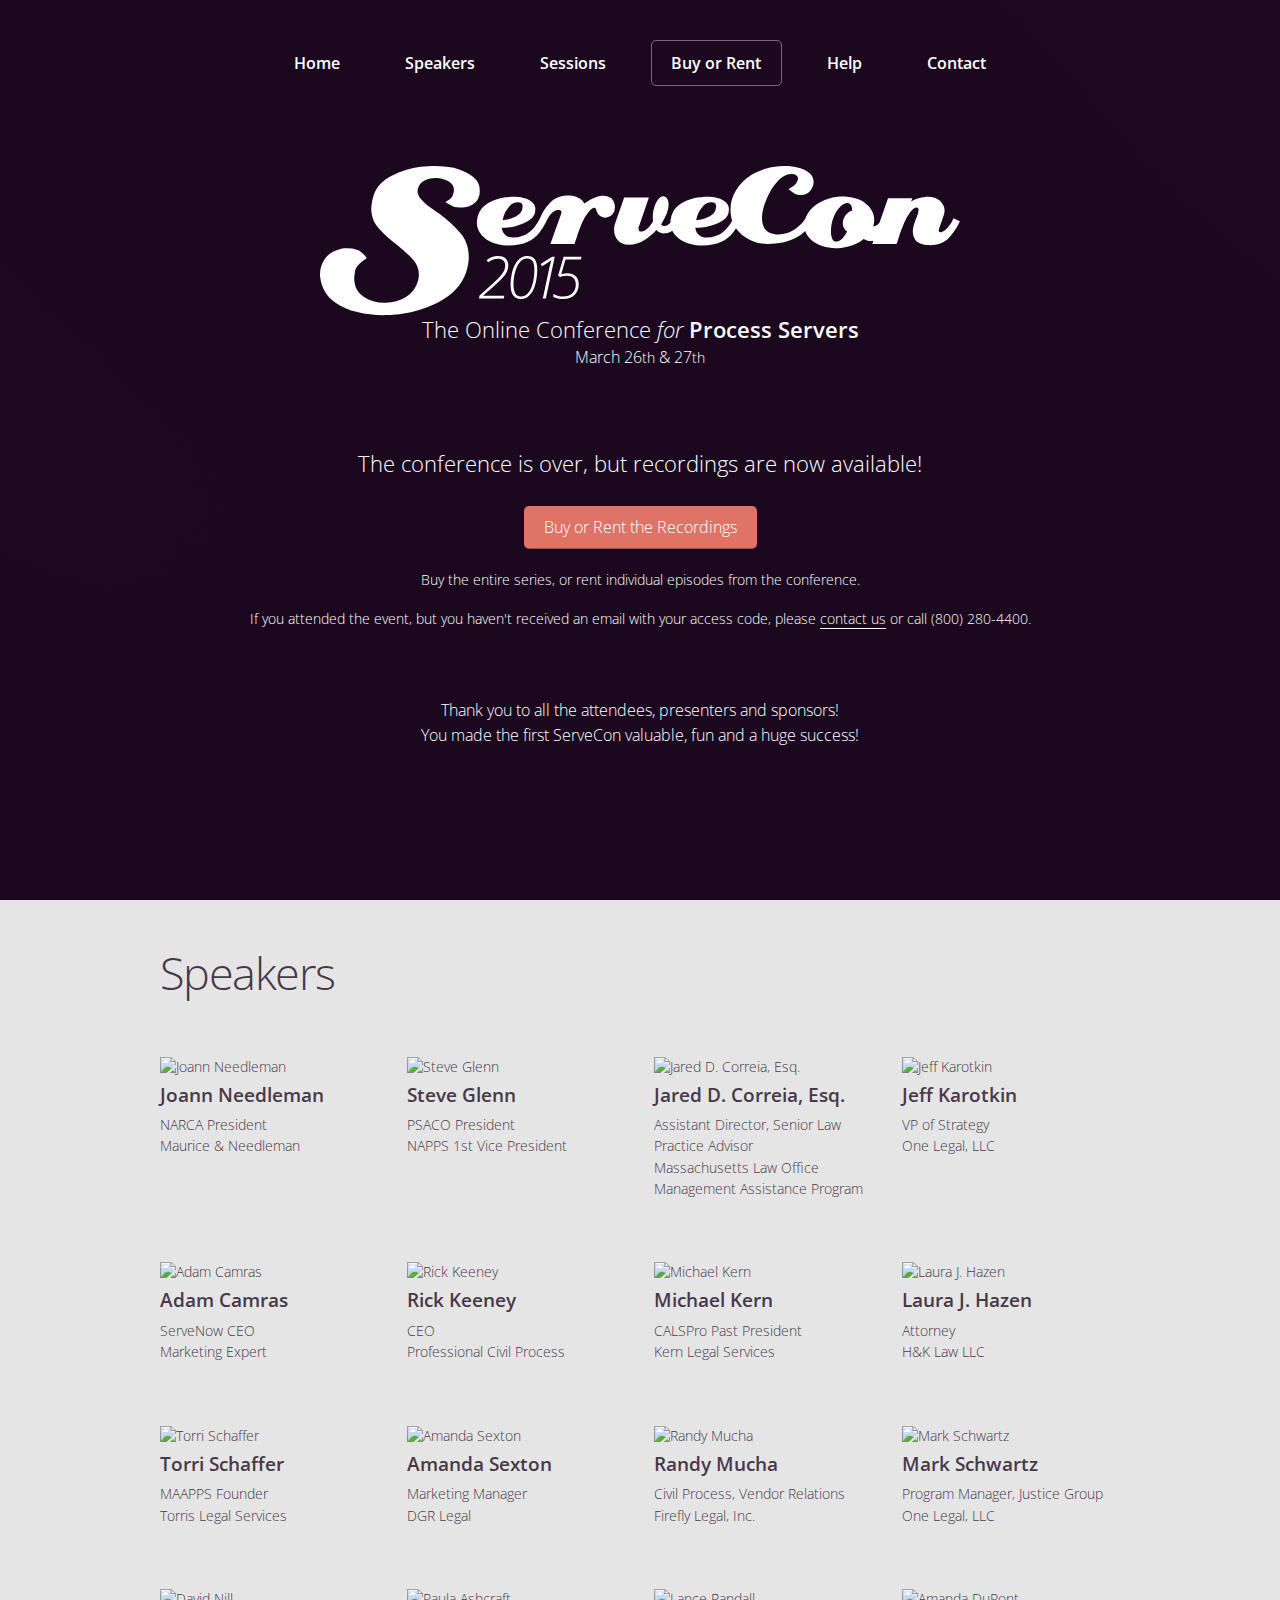
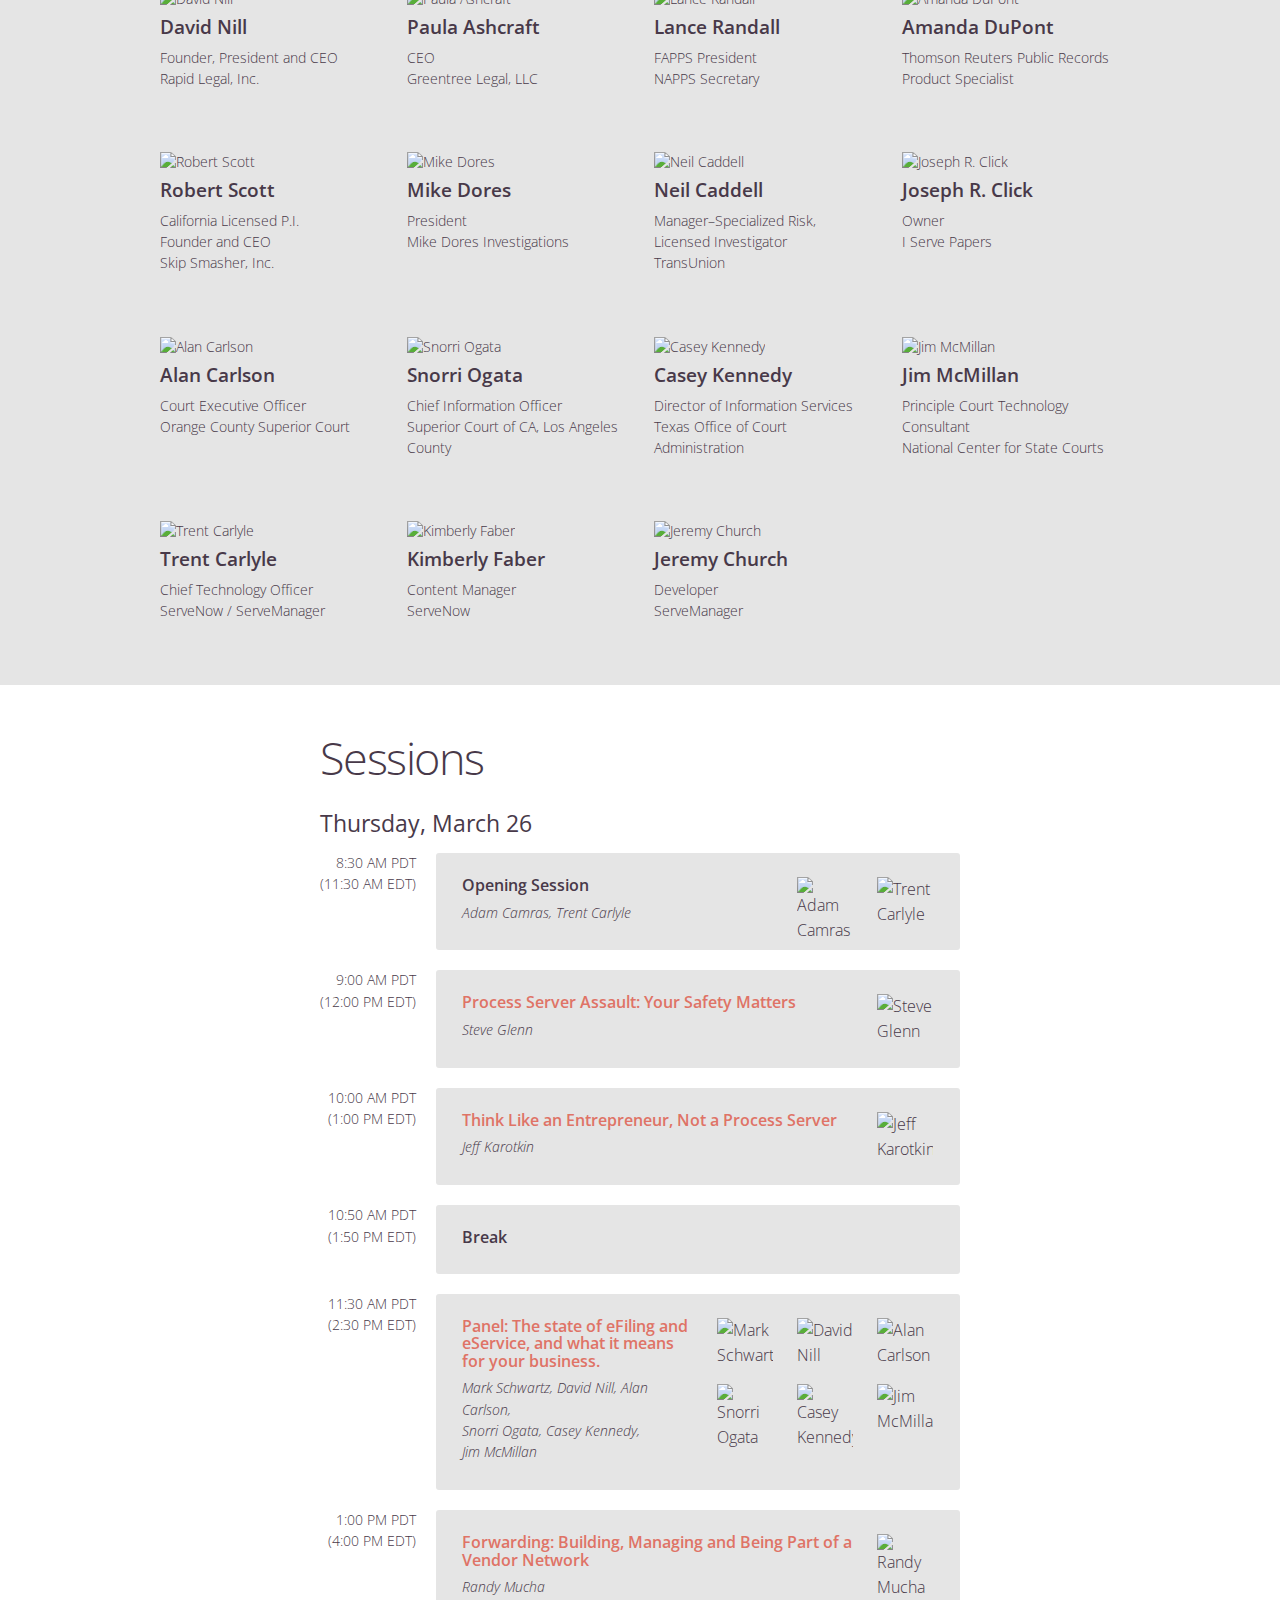
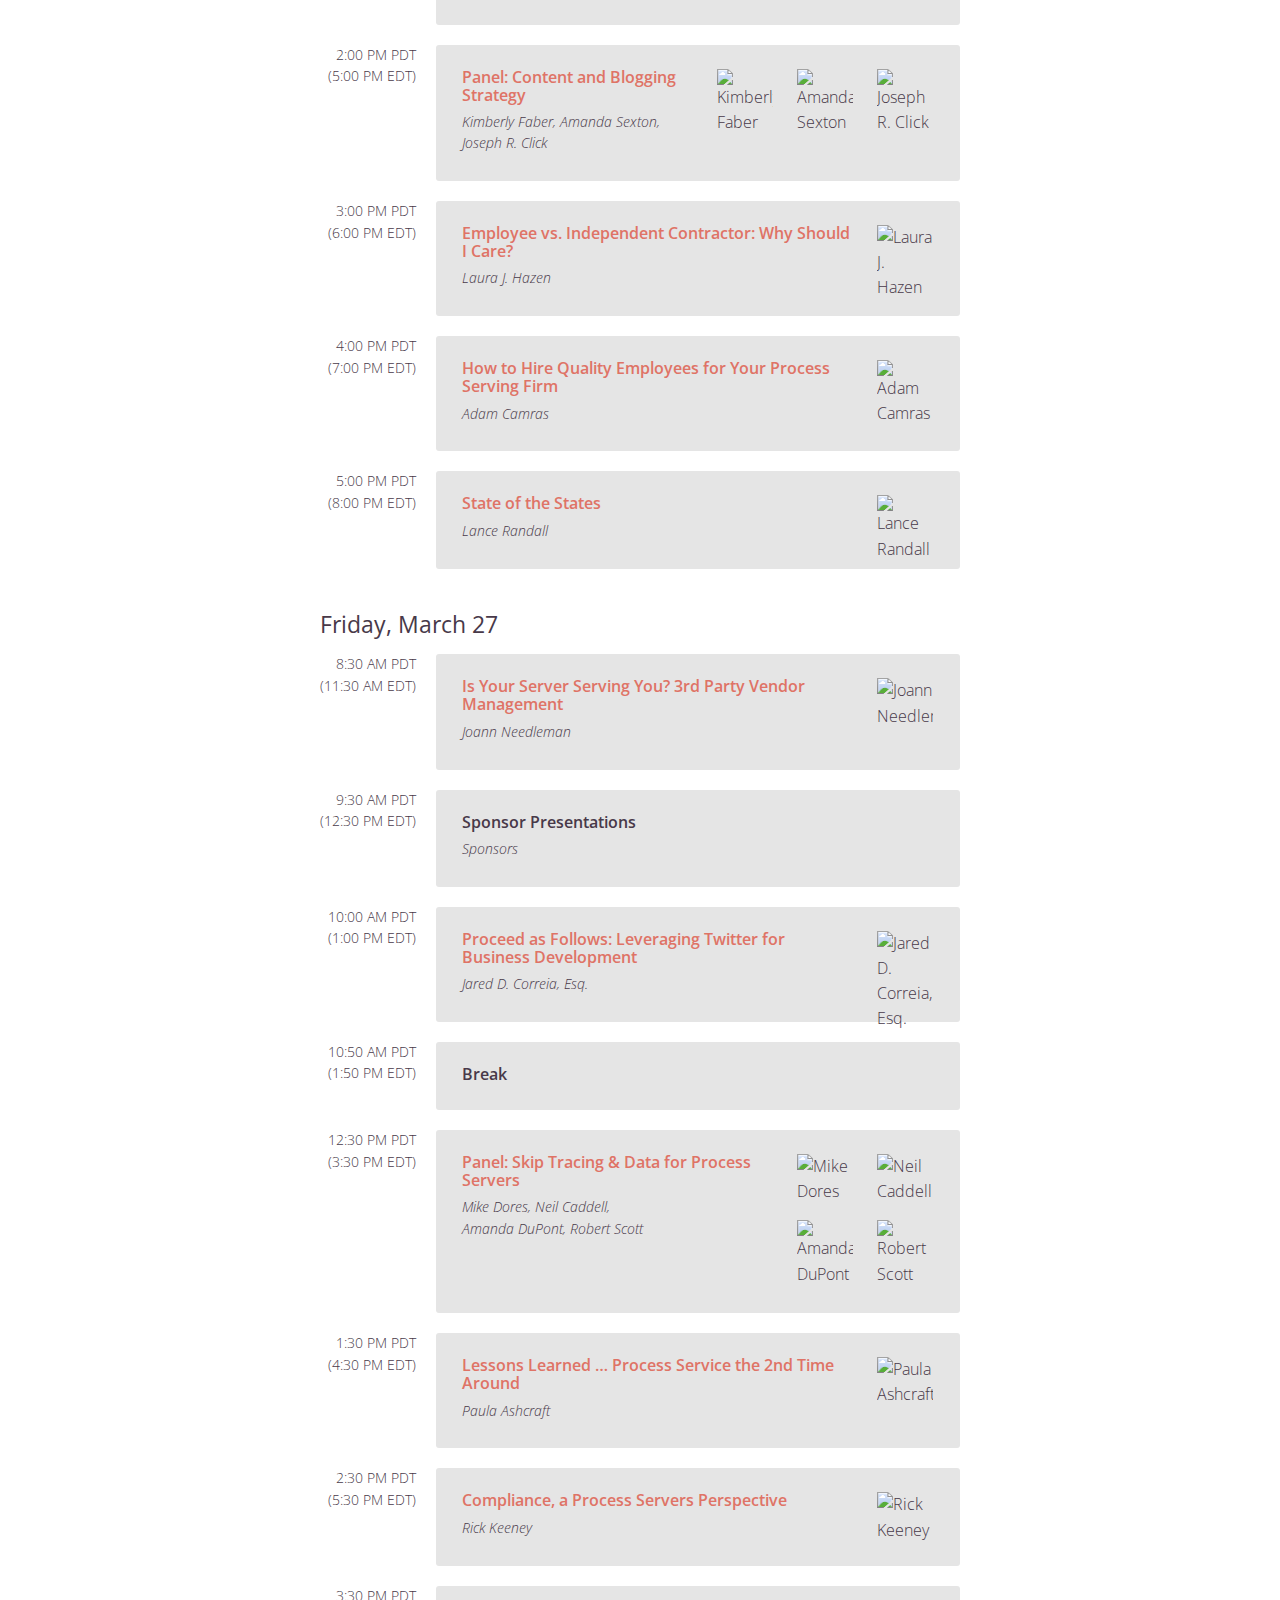
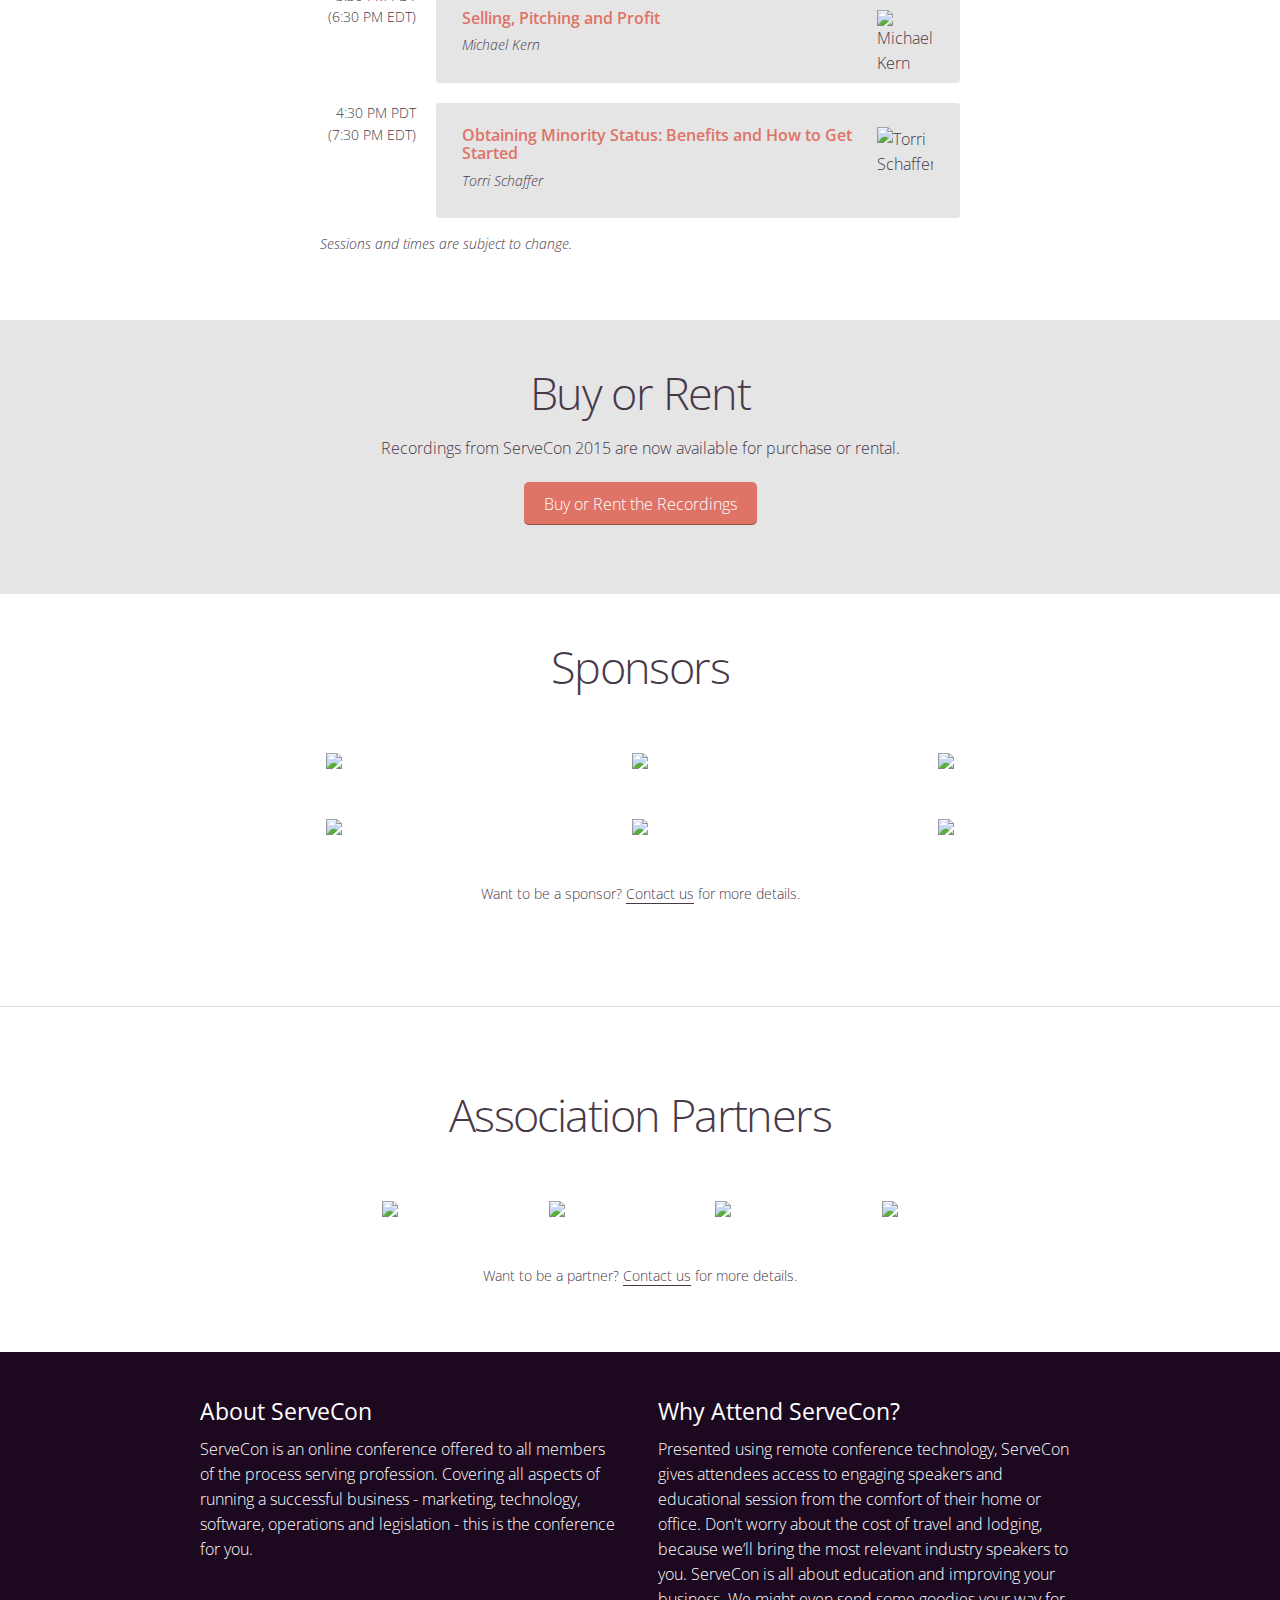
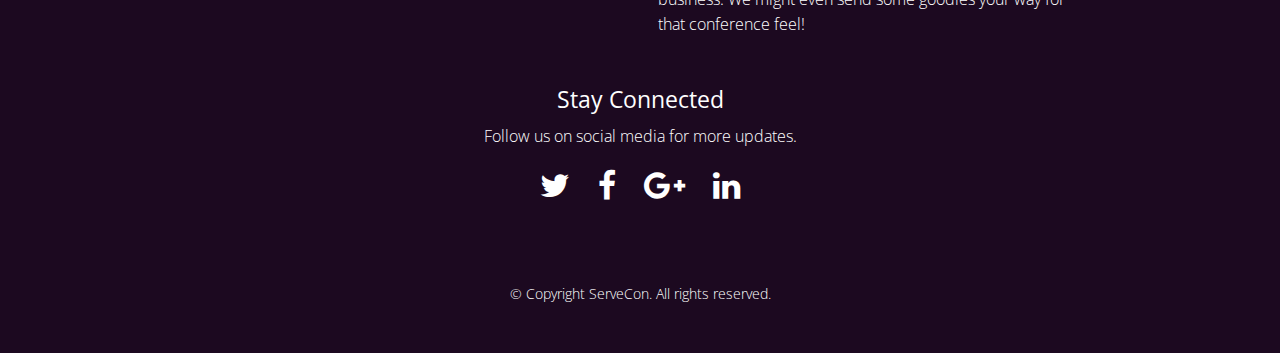
==== commit af7a4b9a: "Add buy/rent links." ====
--- a/index.html
+++ b/index.html
@@ -29,6 +29,7 @@
         <a href='index.html'>Home</a>
         <a data-anchor='#a-speakers' href='index.html#a-speakers'>Speakers</a>
         <a data-anchor='#a-sessions' href='index.html#a-sessions'>Sessions</a>
+        <a class='nav_btn' href='https://vimeo.com/ondemand/servecon2015'>Buy or Rent</a>
         <a href='help.html'>Help</a>
         <a href='contact.html'>Contact</a>
       </nav>
@@ -42,15 +43,14 @@
           <strong>Process Servers</strong>
         </span>
         <p class='break_large text_white'>March 26<span class="font_small">th</span> &amp; 27<span class="font_small">th</span></p>
-        <div class='align_center' style='max-width:50em;'>
-          <p class='font_large text_white'>Thank you to all the attendees, presenters and sponsors!<br>You made the first ServeCon valuable, fun and a huge success!</p>
-          <p class='text_white'>
-            <span class='font_xl'><strong><em>Recordings will be available by April 15, 2015.</strong></em></span>
-            <br>
-            <span class='font_small text_white'><em>We're uploading the videos as fast as possible, but there were a lot!</em></span>
-          </p>
-          <p class='text_white'>If you attended the event, you will receive an email with instructions to access the recordings.</p>
-          <p class='text_white'>If you didn't attend, but wish to purchase or rent the videos, we'll have that option available soon.</p>
+        <p class='font_large text_white'>The conference is over, but recordings are now available!</p>
+        <p>
+          <a class='btn' href='https://vimeo.com/ondemand/servecon2015'>Buy or Rent the Recordings</a>
+        </p>
+        <p class='font_small text_white'>Buy the entire series, or rent individual episodes from the conference.</p>
+        <p class='break_large font_small text_white'>If you attended the event, but you haven't received an email with your access code, please <a href="/contact.html">contact us</a> or call (800) 280-4400.</p>
+        <div class='align_center' style='max-width:30em;'>
+          <p class='text_white'>Thank you to all the attendees, presenters and sponsors!<br>You made the first ServeCon valuable, fun and a huge success!</p>
         </div>
       </div>
     </header>
@@ -1207,6 +1207,23 @@
           </div>
         </div>
         <p class='font_small'><em>Sessions and times are subject to change.</em></p>
+      </div>
+    </div>
+    <div class='bg_gray_light row_padded text_center' id='a-register'>
+      <div class='align_center' style='max-width:38em;'>
+        <h2 class='remove_margin_top'>Buy or Rent</h2>
+        <p>Recordings from ServeCon 2015 are now available for purchase or rental.</p>
+        <p>
+          <a class='btn' href='https://vimeo.com/ondemand/servecon2015'>Buy or Rent the Recordings</a>
+        </p>
+        <!-- .font_large.break_small Don’t miss early-bird registration, plus other updates. -->
+        <!-- .break_small -->
+        <!-- %form{:action => "https://lawgical.us1.list-manage.com/subscribe/post?u=09484b89bab5e6eca6d257fd0&id=d0c7e7e1b6", :method => "post", :name => "mc-embedded-subscribe-form", :novalidate => "", class: 'field_inline_btn'} -->
+        <!-- / real people should not fill this in and expect good things - do not remove this or risk form bot signups -->
+        <!-- %div{:style => "position: absolute; left: -5000px;"} -->
+        <!-- %input{:name => "b_09484b89bab5e6eca6d257fd0_d0c7e7e1b6", :tabindex => "-1", :type => "text", :value => ""} -->
+        <!-- %input{:name => "EMAIL", :placeholder => "Email Address", :required => "", :type => "email", :value => ""} -->
+        <!-- %input{:name => "subscribe", :type => "submit", :value => "Notify Me"} -->
       </div>
     </div>
     <div class='row_padded text_center'>
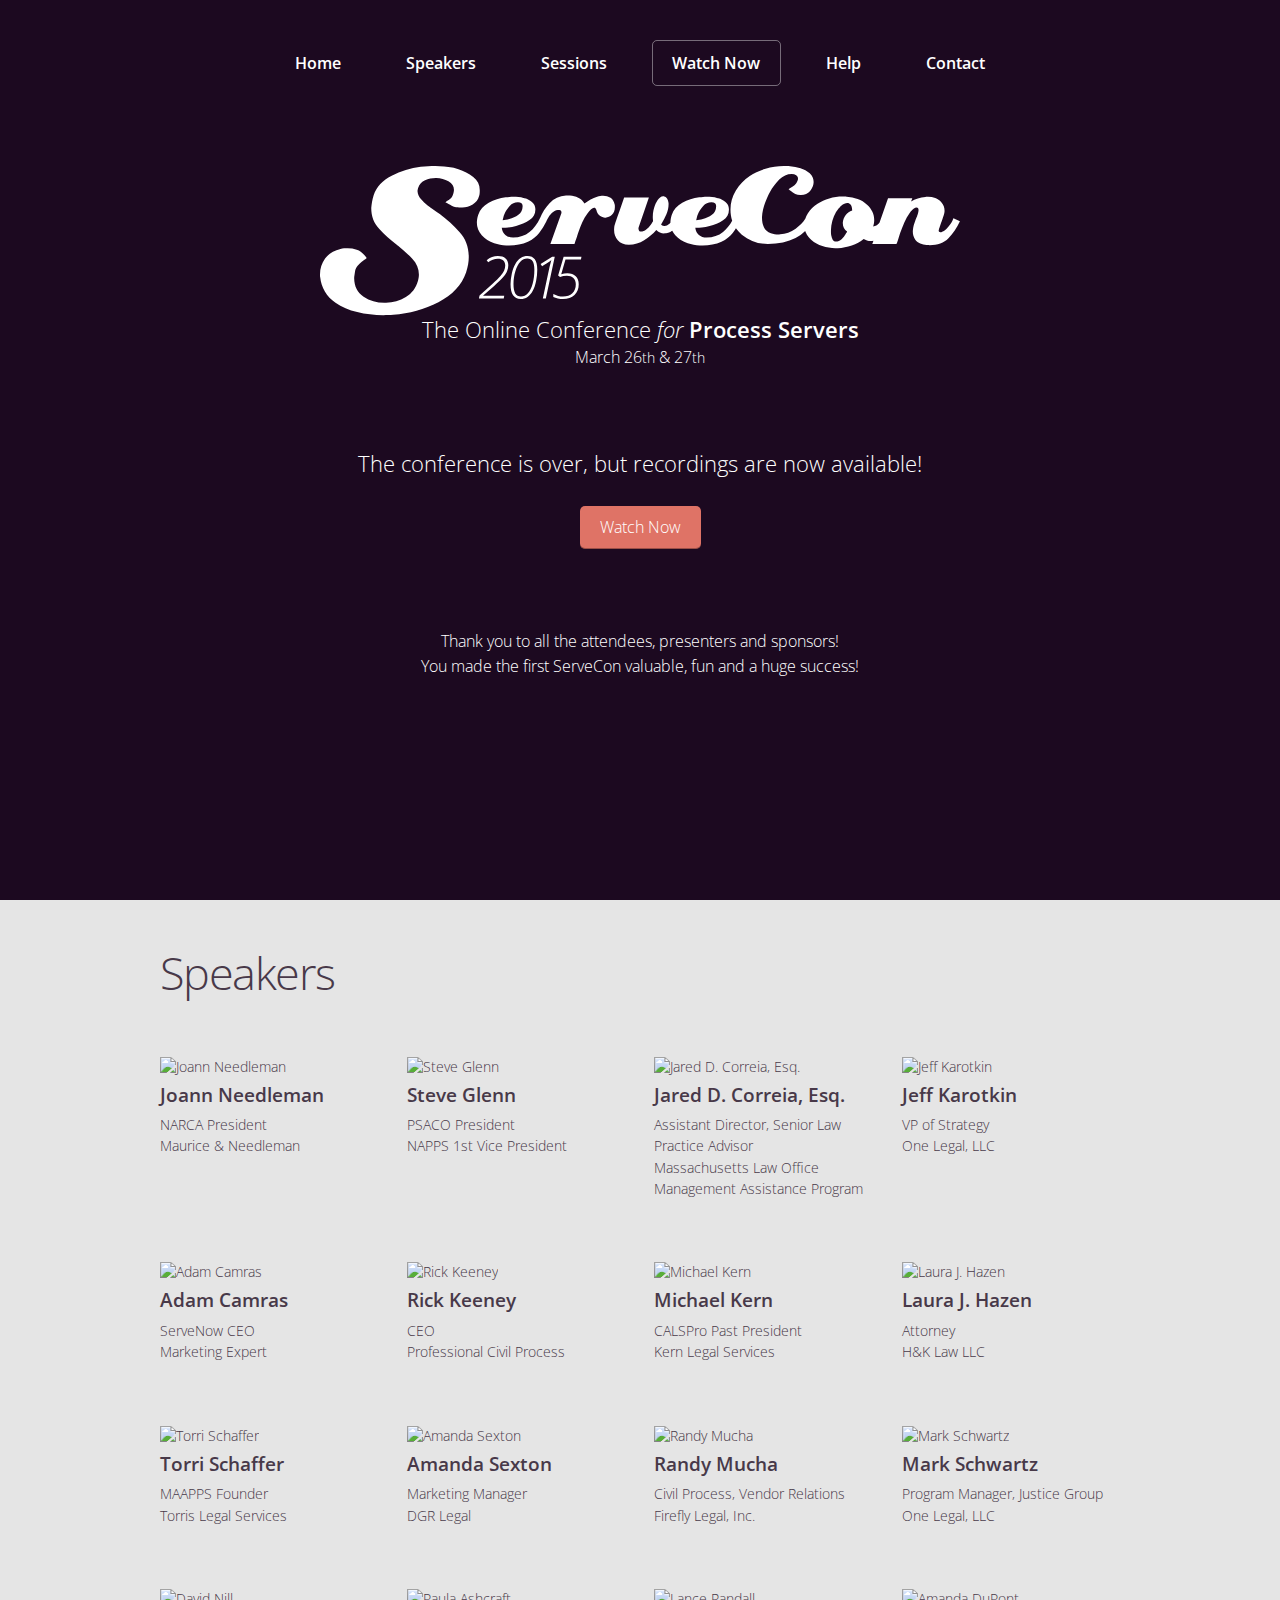
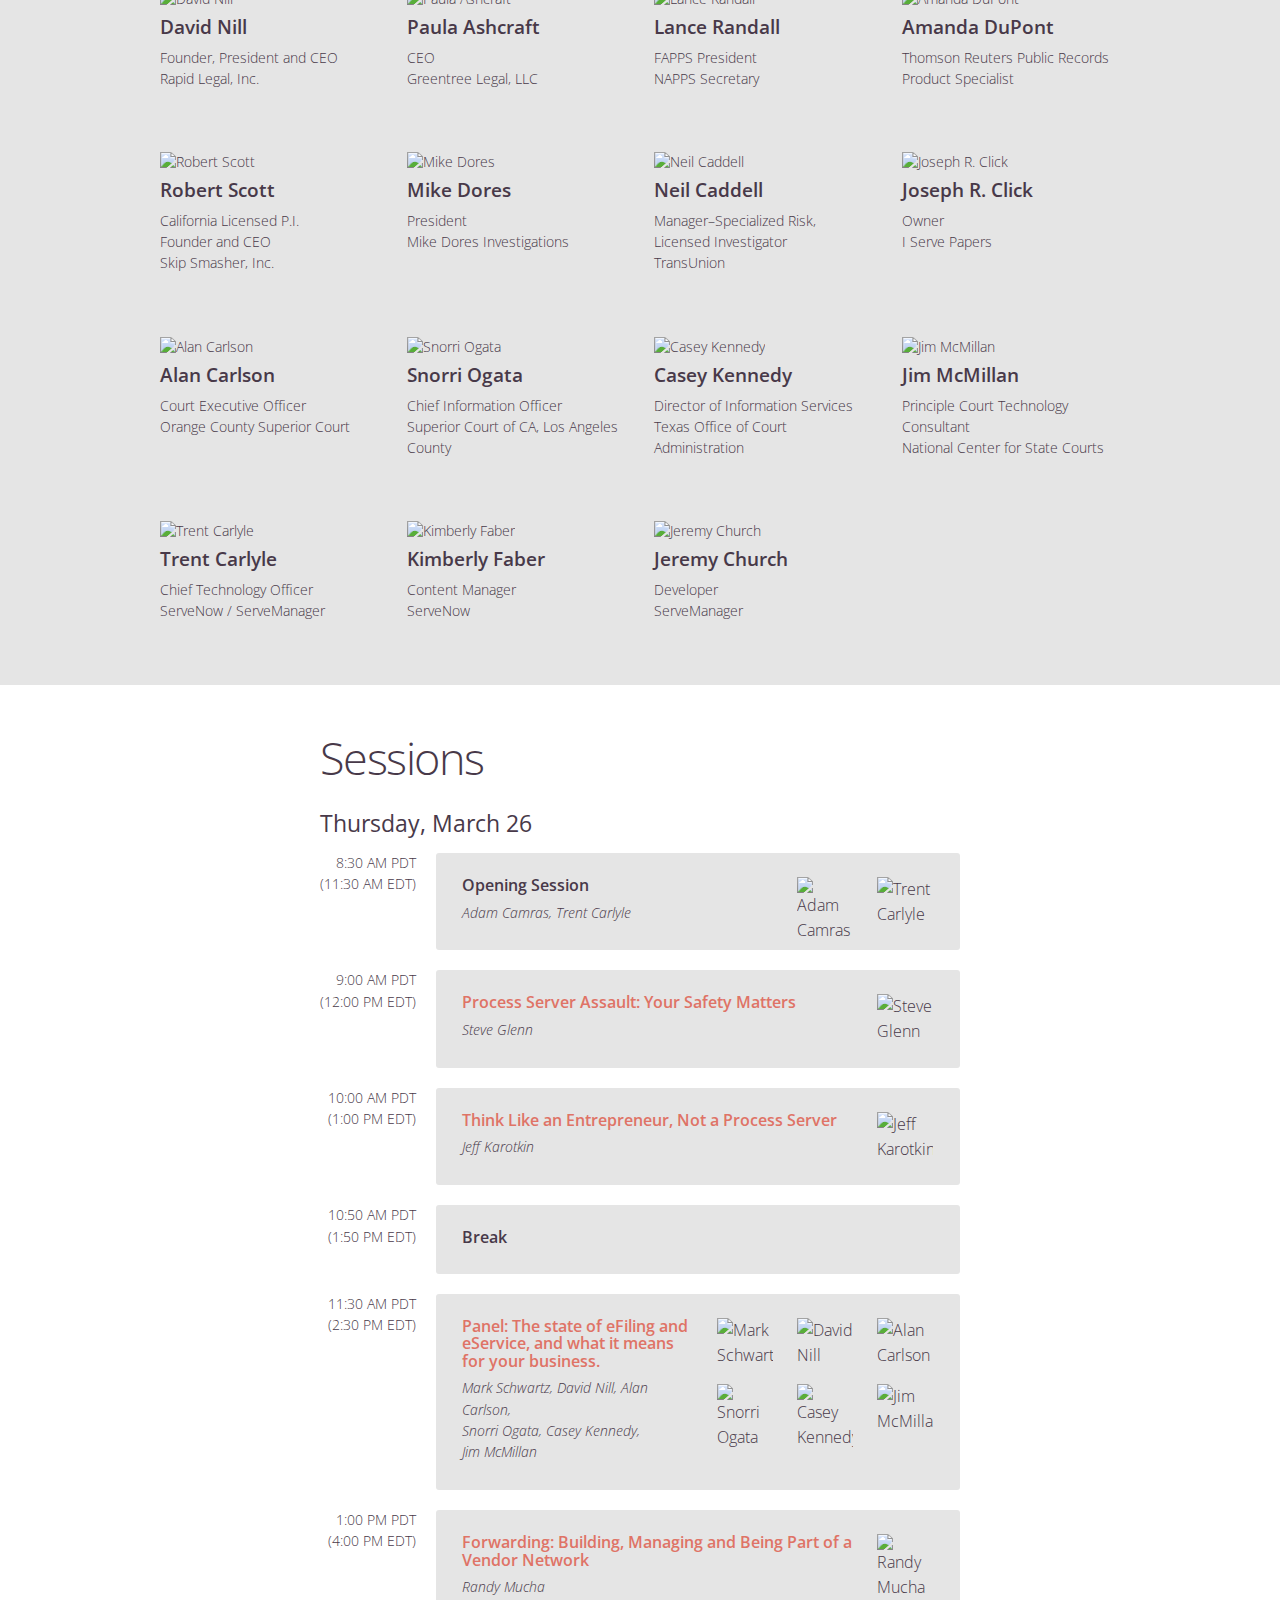
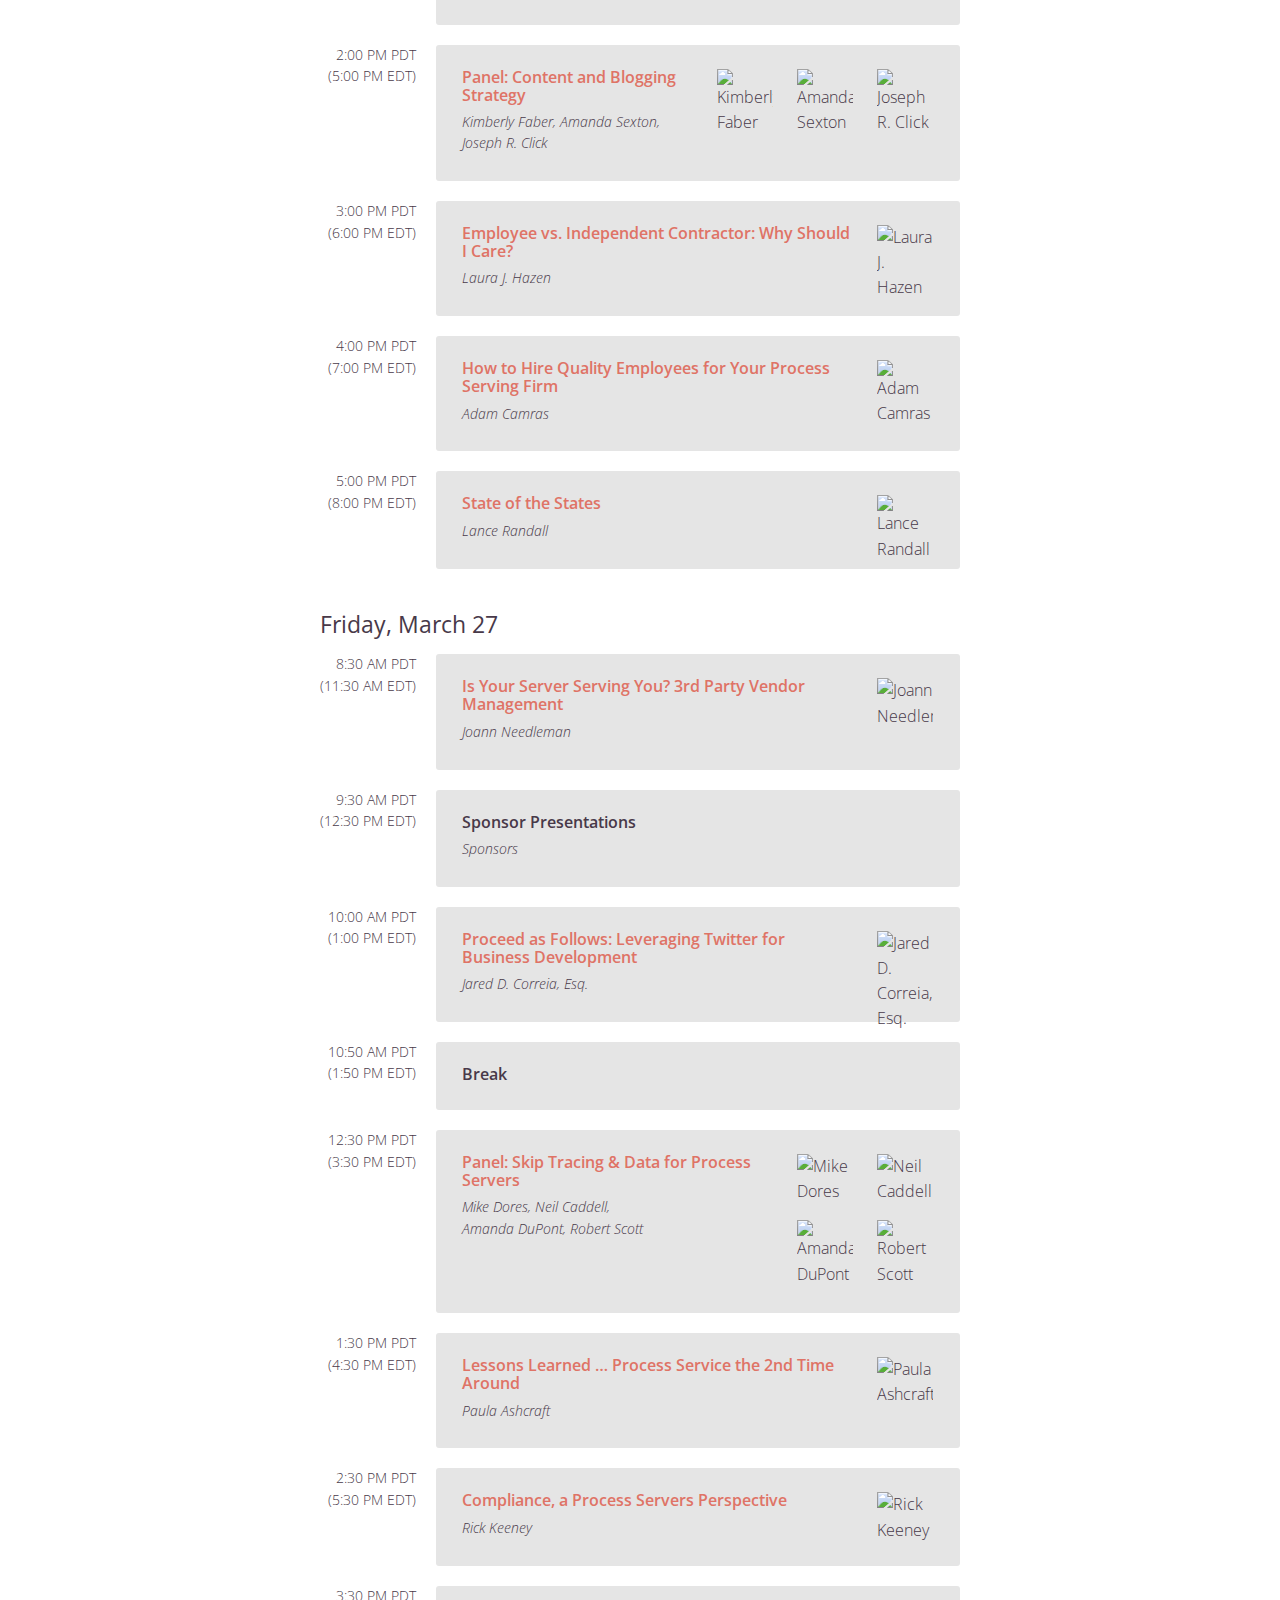
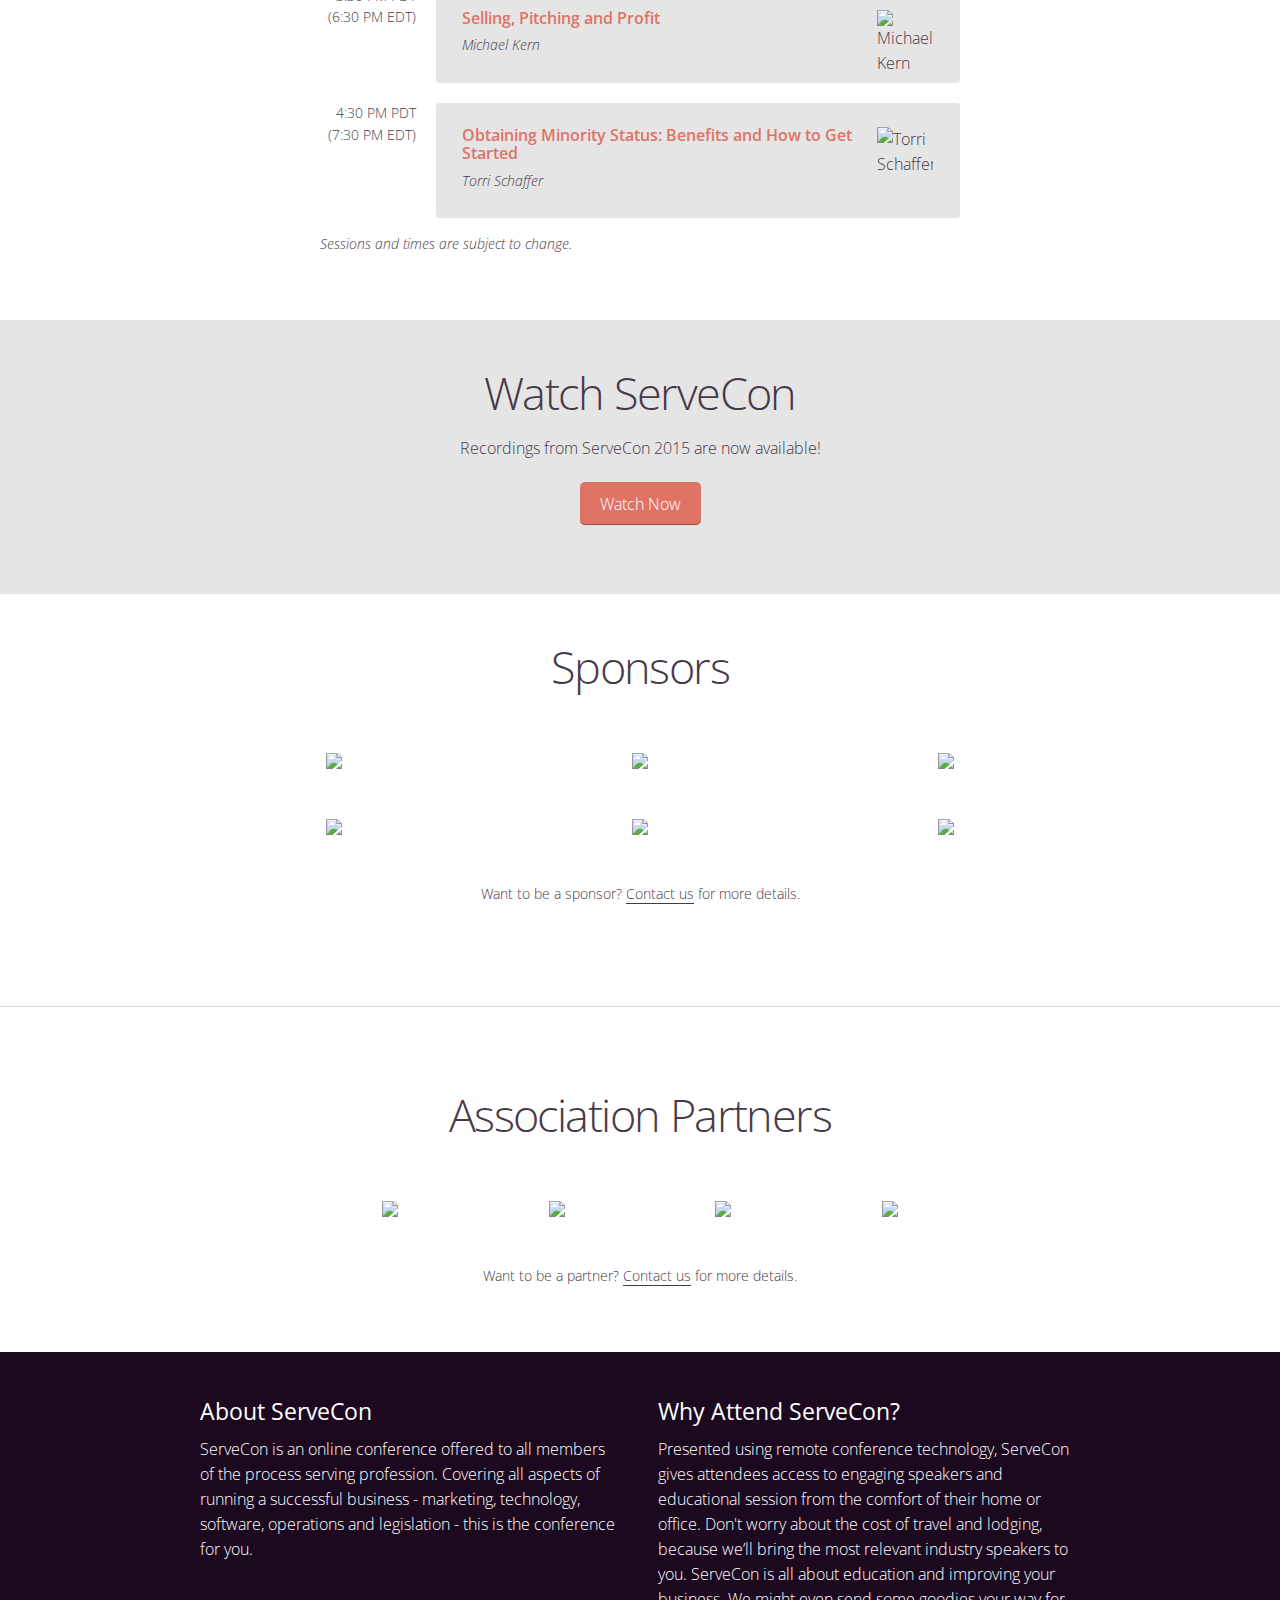
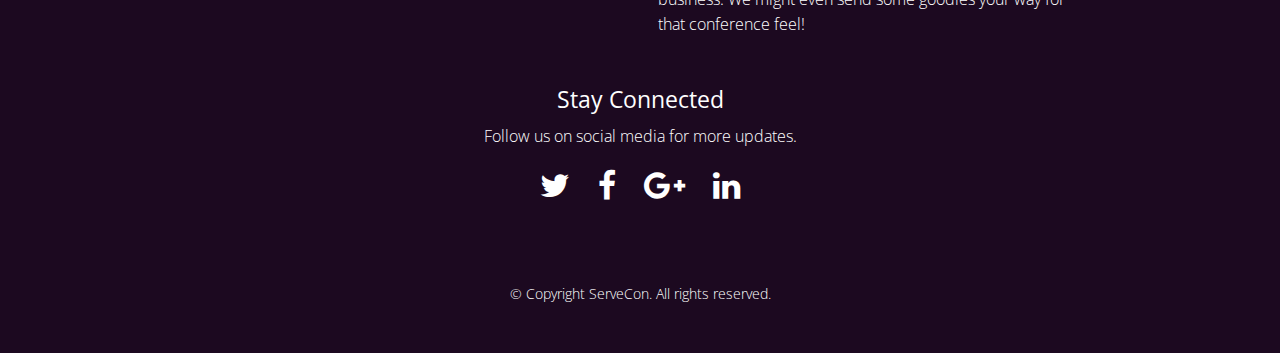
==== commit 8ac45a0f: "Free for everyone! ... changing rent/buy to watch now" ====
--- a/index.html
+++ b/index.html
@@ -29,7 +29,7 @@
         <a href='index.html'>Home</a>
         <a data-anchor='#a-speakers' href='index.html#a-speakers'>Speakers</a>
         <a data-anchor='#a-sessions' href='index.html#a-sessions'>Sessions</a>
-        <a class='nav_btn' href='https://vimeo.com/ondemand/servecon2015'>Buy or Rent</a>
+        <a class='nav_btn' href='https://www.youtube.com/playlist?list=PLld2CrOWUS9z25vP2jSi-fuSmEDi2sQvM'>Watch Now</a>
         <a href='help.html'>Help</a>
         <a href='contact.html'>Contact</a>
       </nav>
@@ -44,11 +44,11 @@
         </span>
         <p class='break_large text_white'>March 26<span class="font_small">th</span> &amp; 27<span class="font_small">th</span></p>
         <p class='font_large text_white'>The conference is over, but recordings are now available!</p>
-        <p>
-          <a class='btn' href='https://vimeo.com/ondemand/servecon2015'>Buy or Rent the Recordings</a>
+        <p class='break_large'>
+          <a class='btn' href='https://www.youtube.com/playlist?list=PLld2CrOWUS9z25vP2jSi-fuSmEDi2sQvM'>Watch Now</a>
         </p>
-        <p class='font_small text_white'>Buy the entire series, or rent individual episodes from the conference.</p>
-        <p class='break_large font_small text_white'>If you attended the event, but you haven't received an email with your access code, please <a href="/contact.html">contact us</a> or call (800) 280-4400.</p>
+        <!-- %p.font_small.text_white Buy the entire series, or rent individual episodes from the conference. -->
+        <!-- %p.break_large.font_small.text_white If you attended the event, but you haven't received an email with your access code, please <a href="/contact.html">contact us</a> or call (800) 280-4400. -->
         <div class='align_center' style='max-width:30em;'>
           <p class='text_white'>Thank you to all the attendees, presenters and sponsors!<br>You made the first ServeCon valuable, fun and a huge success!</p>
         </div>
@@ -1211,10 +1211,10 @@
     </div>
     <div class='bg_gray_light row_padded text_center' id='a-register'>
       <div class='align_center' style='max-width:38em;'>
-        <h2 class='remove_margin_top'>Buy or Rent</h2>
-        <p>Recordings from ServeCon 2015 are now available for purchase or rental.</p>
+        <h2 class='remove_margin_top'>Watch ServeCon</h2>
+        <p>Recordings from ServeCon 2015 are now available!</p>
         <p>
-          <a class='btn' href='https://vimeo.com/ondemand/servecon2015'>Buy or Rent the Recordings</a>
+          <a class='btn' href='https://www.youtube.com/playlist?list=PLld2CrOWUS9z25vP2jSi-fuSmEDi2sQvM'>Watch Now</a>
         </p>
         <!-- .font_large.break_small Don’t miss early-bird registration, plus other updates. -->
         <!-- .break_small -->
